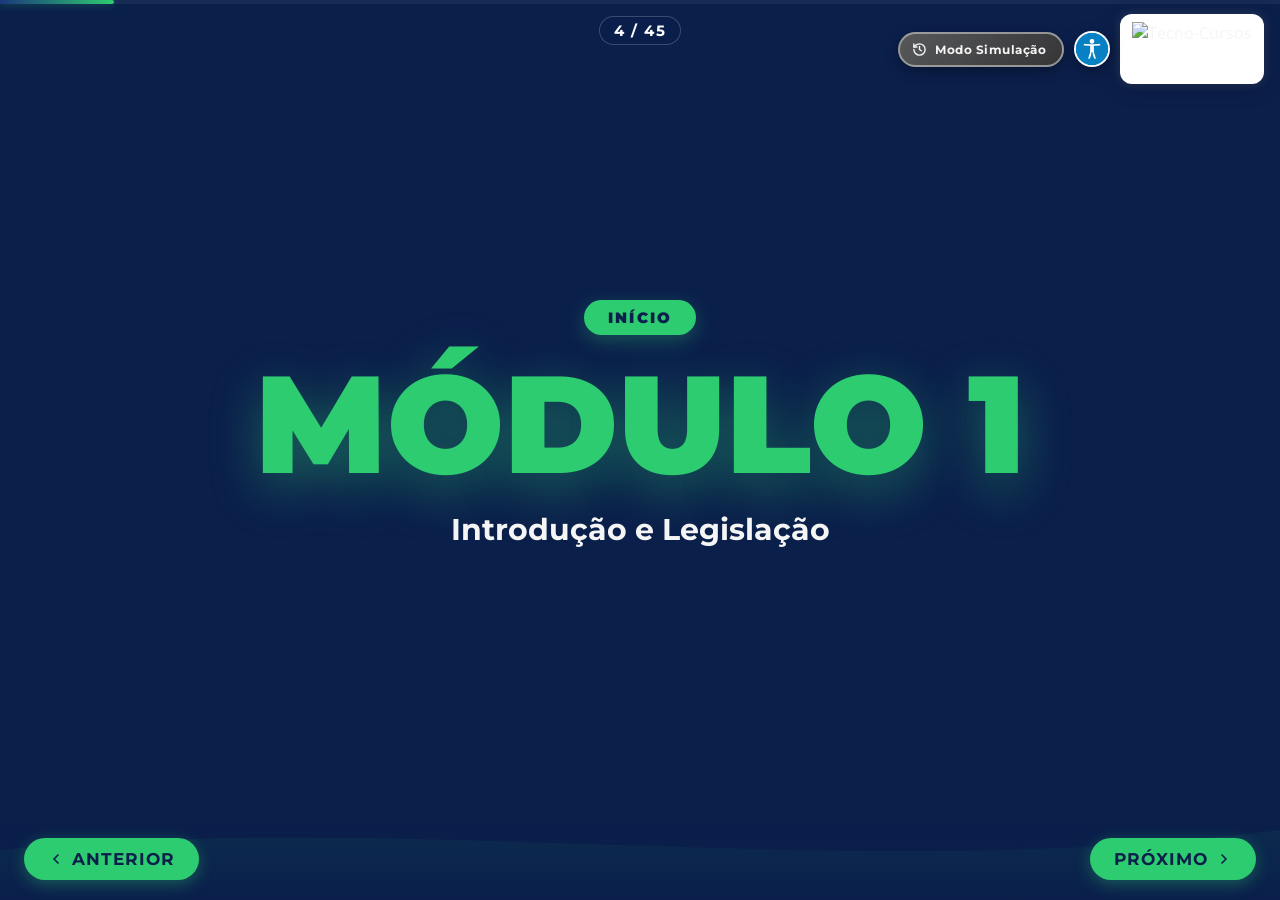
==== NR 11 - PATOLADA - REVISÃO FINAL/NR 11 - PATOLADA - REVISÃO/modulo-1.html @ b44d0c97 "Aprimorar experiência visual e navegação do treinamento. Co-authored-by: Cursor <cursoragent@cursor." ====
﻿<!DOCTYPE html>
<html lang="pt-BR">

<head>
    <meta charset="UTF-8">
    <meta name="referrer" content="no-referrer">
    <meta name="viewport" content="width=device-width, initial-scale=1.0, viewport-fit=cover">
    <meta name="mobile-web-app-capable" content="yes">
    <meta name="apple-mobile-web-app-capable" content="yes">
    <title>Módulo 1 - Introdução e Legislação</title>
    <link
        href="https://fonts.googleapis.com/css2?family=Montserrat:wght@400;600;700;900&family=Open+Sans:wght@400;600&display=swap"
        rel="stylesheet">
    <script src="https://player.vimeo.com/api/player.js"></script>
    <link rel="stylesheet" href="shared.css?v=36">
    <script>
        window.MODULE_NAV = {
            id: "modulo-1",
            prev: "index.html",
            next: "modulo-2.html",
            label: "Módulo 1 - Introdução e Legislação"
        };
    </script>
</head>
<body>

    <button id="btn-demo" onclick="toggleDemoMode()"
        style="position: fixed; top: 30px; right: 210px; left: auto; bottom: auto; z-index: 9999; background: #3d1a00; color: #ffffff; border: 1.5px solid #a0522d; border-radius: 50px; padding: 7px 16px 7px 12px; font-size: 13px; font-weight: 700; cursor: pointer; transition: all 0.3s; font-family: var(--font-p); letter-spacing: 0.2px; display: inline-flex; align-items: center; gap: 7px; white-space: nowrap;"
        onmouseover="if(!window.demoMode){this.style.background='#6a6a6a'; this.style.borderColor='#9a9a9a';}"
        onmouseout="if(!window.demoMode){this.style.background='#5a5a5a'; this.style.borderColor='#888888'; this.style.color='#f0f0f0';}"><svg xmlns="http://www.w3.org/2000/svg" width="15" height="15" viewBox="0 0 24 24" fill="none" stroke="currentColor" stroke-width="2.2" stroke-linecap="round" stroke-linejoin="round" aria-hidden="true"><path d="M3 12a9 9 0 1 0 9-9 9.75 9.75 0 0 0-6.74 2.74L3 8"/><path d="M3 3v5h5"/><path d="M12 7v5l3 2"/></svg>Modo Simulação</button>
    <div id="demo-indicator"
        style="position: fixed; top: 15px; right: 15px; z-index: 9999; background: var(--gold); color: var(--black); padding: 5px 15px; font-size: 12px; font-weight: bold; font-family: var(--font-h); border-radius: 99px; box-shadow: 0 0 15px rgba(241,196,15,0.5); opacity: 0; pointer-events: none; transition: all 0.3s; transform: translateY(-20px);">
        Modo Simulação Ativado</div>

    <div id="app">

        <div id="pbar-wrap">
            <div id="pbar" style="width:2.56%"></div>
        </div>

        <div id="slide-counter"></div>

        <div id="logo">
            <img src="https://i.imgur.com/c1m4CIy.png" alt="Tecno-Cursos"
                onerror="this.onerror=null;this.src='https://imgur.com/c1m4CIy.png'">
        </div>

        <div id="slides">
            <div class="slide active" id="intro-m1">
                <div class="mod-intro">
                    <div class="mod-intro-pill">INÍCIO</div>
                    <div class="mod-intro-num">MÓDULO 1</div>
                    <div class="mod-intro-title">Introdução e Legislação</div>
                </div>
                <div class="wave"><svg viewBox="0 0 1440 100" preserveAspectRatio="none">
                        <path d="M0,50 C480,10 960,85 1440,30 L1440,100 L0,100 Z" fill="rgba(46,204,113,0.07)" />
                    </svg></div>
            </div>

            <div class="slide" id="s3">
                <div class="top-bar">
                    <div class="section-tag"
                        style="background: var(--red); color: var(--black); font-size: 16px; padding: 6px 16px; font-weight: 800; box-shadow: 0 0 12px rgba(46, 204, 113, 0.4);">
                        🎯 Módulo 1</div>
                    <h2 class="slide-title"
                        style="font-size: clamp(28px, 4vw, 42px); letter-spacing: -0.01em; text-shadow: 0 0 15px rgba(46, 204, 113, 0.4);">
                        Objetivos do <span>Treinamento</span></h2>

                </div>
                <div class="content-area">
                    <style>
                        #s3 .m1o-mobile-wrap {
                            display: none;
                        }

                        @media (max-width: 768px) {
                            #s3 .grid-2x2 {
                                display: none !important;
                            }

                            #s3 .m1o-mobile-wrap {
                                display: block;
                                width: 100%;
                                position: relative;
                                z-index: 3;
                            }

                            #s3 .content-area {
                                justify-content: flex-start !important;
                                align-items: center !important;
                                padding-top: 12px !important;
                                padding-bottom: calc(108px + env(safe-area-inset-bottom, 0px)) !important;
                                overflow: hidden !important;
                            }

                            #s3 .m1o-layout {
                                width: 100%;
                                padding: 28px 14px 8px;
                                display: flex;
                                flex-direction: column;
                                align-items: center;
                                gap: 12px;
                            }

                            #s3 .m1o-carousel {
                                width: 100%;
                                display: flex;
                                flex-direction: column;
                                align-items: center;
                                gap: 12px;
                            }

                            #s3 .m1o-card {
                                width: 100%;
                                position: relative;
                                background: linear-gradient(145deg, #0b1120, #060a13);
                                border: 1px solid rgba(46, 204, 113, 0.45);
                                border-radius: 14px;
                                overflow: hidden;
                                box-shadow: 0 20px 55px rgba(46, 204, 113, 0.18), 0 12px 40px rgba(0, 0, 0, 0.55);
                                touch-action: pan-y;
                            }

                            #s3 .m1o-card-accent {
                                height: 4px;
                                background: linear-gradient(90deg, transparent, var(--green) 30%, var(--green-lt) 70%, transparent);
                                opacity: 0.85;
                            }

                            #s3 .m1o-card-inner {
                                padding: 22px 18px 24px;
                                text-align: center;
                            }

                            #s3 .m1o-card-icon {
                                font-size: 44px;
                                line-height: 1;
                                margin-bottom: 14px;
                                filter: drop-shadow(0 0 8px rgba(46, 204, 113, 0.4));
                            }

                            #s3 .m1o-card-title {
                                font-family: var(--font-h);
                                font-size: 18px;
                                font-weight: 800;
                                color: var(--gold);
                                margin-bottom: 10px;
                                text-transform: uppercase;
                                letter-spacing: 1px;
                            }

                            #s3 .m1o-card-divider {
                                width: 48px;
                                height: 2px;
                                margin: 0 auto 12px;
                                border-radius: 2px;
                                background: linear-gradient(90deg, transparent, rgba(46, 204, 113, 0.7), transparent);
                            }

                            #s3 .m1o-card-desc {
                                font-size: 15px;
                                line-height: 1.5;
                                color: rgba(255, 255, 255, 0.78);
                                margin: 0 auto;
                                max-width: 300px;
                            }

                            #s3 .m1o-progress {
                                display: flex;
                                align-items: center;
                                justify-content: center;
                                gap: 8px;
                            }

                            #s3 .m1o-dot {
                                width: 8px;
                                height: 8px;
                                border-radius: 50%;
                                background: rgba(255, 255, 255, 0.2);
                                border: 1px solid rgba(255, 255, 255, 0.15);
                                transition: all 0.3s ease;
                            }

                            #s3 .m1o-dot.is-active {
                                width: 22px;
                                border-radius: 4px;
                                background: rgba(46, 204, 113, 0.7);
                                border-color: rgba(46, 204, 113, 0.9);
                            }

                            #s3 .m1o-dot.is-done {
                                background: rgba(46, 204, 113, 0.35);
                                border-color: rgba(46, 204, 113, 0.5);
                            }

                            #s3 .m1o-carousel-nav {
                                display: flex;
                                align-items: center;
                                justify-content: center;
                                gap: 14px;
                                position: relative;
                                z-index: 20;
                                pointer-events: auto;
                                padding-bottom: 4px;
                            }

                            #s3 .m1o-nav-btn:disabled {
                                opacity: 0.35;
                                cursor: not-allowed;
                                pointer-events: none;
                            }

                            #s3 .m1o-counter {
                                font-family: var(--font-h);
                                font-size: 15px;
                                font-weight: 700;
                                color: #fff;
                                min-width: 40px;
                                text-align: center;
                            }

                            #s3 .wave {
                                z-index: 0;
                                pointer-events: none;
                            }
                        }
                    </style>
                    <style>
                        #s3 .grid-2x2 {
                            width: min(1180px, 100%);
                            max-width: 1180px;
                            margin: 0 auto;
                            gap: 22px;
                        }

                        #s3 .grid-2x2 .icon-card {
                            flex-direction: row;
                            align-items: center;
                            text-align: left;
                            padding: 26px 28px;
                            gap: 20px;
                            min-height: 118px;
                            position: relative;
                            isolation: isolate;
                            background:
                                linear-gradient(180deg, rgba(255, 255, 255, 0.06) 0%, rgba(255, 255, 255, 0) 45%),
                                linear-gradient(145deg, #1c3d78 0%, #14295c 55%, #0e1f47 100%);
                            border: 1px solid rgba(120, 170, 240, 0.28);
                            border-top-color: rgba(150, 195, 255, 0.5);
                            border-radius: 14px;
                            box-shadow:
                                inset 4px 0 0 0 #2ecc71,
                                inset 8px 0 18px -6px rgba(46, 204, 113, 0.55),
                                inset 0 1px 0 rgba(255, 255, 255, 0.18),
                                inset 0 -18px 30px -18px rgba(0, 0, 0, 0.7),
                                0 18px 34px rgba(0, 0, 0, 0.55),
                                0 6px 14px rgba(0, 0, 0, 0.4),
                                0 0 30px rgba(46, 204, 113, 0.18);
                        }

                        #s3 .grid-2x2 .icon-card::before {
                            content: '';
                            position: absolute;
                            inset: -10px -6px;
                            border-radius: 18px;
                            background: radial-gradient(ellipse at 20% 50%,
                                    rgba(46, 204, 113, 0.38) 0%,
                                    rgba(56, 148, 255, 0.18) 42%,
                                    transparent 72%);
                            filter: blur(18px);
                            z-index: -1;
                            pointer-events: none;
                        }

                        #s3 .grid-2x2 .ic-circle {
                            width: 64px;
                            height: 64px;
                            font-size: 34px;
                            background: radial-gradient(circle at 35% 30%, rgba(30, 58, 110, 0.95), rgba(8, 18, 42, 0.98));
                            border: 1.5px solid rgba(77, 163, 255, 0.45);
                            box-shadow: 0 0 16px rgba(46, 204, 113, 0.25);
                        }

                        #s3 .grid-2x2 .ic-text {
                            margin-top: 0;
                        }

                        #s3 .grid-2x2 .ic-text h4 {
                            color: #2ecc71;
                            font-size: 22px;
                            margin-bottom: 6px;
                        }

                        #s3 .grid-2x2 .ic-text p {
                            color: rgba(255, 255, 255, 0.88);
                            font-size: 16px;
                            line-height: 1.45;
                        }
                    </style>
                    <div class="grid-2x2">
                        <div class="icon-card">
                            <div class="ic-circle">🚜</div>
                            <div class="ic-text">
                                <h4>Operação Segura</h4>
                                <p>Utilizar a empilhadeira corretamente e com segurança</p>
                            </div>
                        </div>
                        <div class="icon-card">
                            <div class="ic-circle">🛡️</div>
                            <div class="ic-text">
                                <h4>Prevenção de Riscos</h4>
                                <p>Garantir a segurança e prevenir acidentes no ambiente</p>
                            </div>
                        </div>
                        <div class="icon-card">
                            <div class="ic-circle">📋</div>
                            <div class="ic-text">
                                <h4>Normas e Leis</h4>
                                <p>Cumprir todas as exigências legais da NR-11</p>
                            </div>
                        </div>
                        <div class="icon-card">
                            <div class="ic-circle">👥</div>
                            <div class="ic-text">
                                <h4>Objetivo Central</h4>
                                <p>Preservar a integridade física de todos os colaboradores</p>
                            </div>
                        </div>
                    </div>

                    <div class="m1o-mobile-wrap">
                        <div class="m1o-layout">
                            <div class="m1o-carousel">
                                <div class="m1o-card" id="m1o-card">
                                    <div class="m1o-card-accent" aria-hidden="true"></div>
                                    <div class="m1o-card-inner">
                                        <div class="m1o-card-icon" id="m1o-card-icon">🚜</div>
                                        <h3 class="m1o-card-title" id="m1o-card-title">Operação Segura</h3>
                                        <div class="m1o-card-divider" aria-hidden="true"></div>
                                        <p class="m1o-card-desc" id="m1o-card-desc">Utilizar a empilhadeira
                                            corretamente e com segurança</p>
                                    </div>
                                </div>

                                <div class="m1o-progress" id="m1o-progress" aria-hidden="true">
                                    <span class="m1o-dot is-active"></span>
                                    <span class="m1o-dot"></span>
                                    <span class="m1o-dot"></span>
                                    <span class="m1o-dot"></span>
                                </div>

                                <div class="m1o-carousel-nav">
                                    <button type="button" class="m1o-nav-btn" id="m1o-prev"
                                        aria-label="Objetivo anterior">‹</button>
                                    <span class="m1o-counter" id="m1o-counter">1/4</span>
                                    <button type="button" class="m1o-nav-btn" id="m1o-next"
                                        aria-label="Próximo objetivo">›</button>
                                </div>
                            </div>
                        </div>
                    </div>

                    <span id="m1o-tracker" class="req-item" style="display:none" aria-hidden="true"></span>

                    <script>
                        (function () {
                            const M1O_CARDS = [
                                { icon: '🚜', title: 'Operação Segura', desc: 'Utilizar a empilhadeira corretamente e com segurança' },
                                { icon: '🛡️', title: 'Prevenção de Riscos', desc: 'Garantir a segurança e prevenir acidentes no ambiente' },
                                { icon: '📋', title: 'Normas e Leis', desc: 'Cumprir todas as exigências legais da NR-11' },
                                { icon: '👥', title: 'Objetivo Central', desc: 'Preservar a integridade física de todos os colaboradores' }
                            ];

                            let m1oIdx = 0;
                            const viewed = new Set([0]);

                            const iconEl = document.getElementById('m1o-card-icon');
                            const titleEl = document.getElementById('m1o-card-title');
                            const descEl = document.getElementById('m1o-card-desc');
                            const counterEl = document.getElementById('m1o-counter');
                            const progressEl = document.getElementById('m1o-progress');
                            const cardEl = document.getElementById('m1o-card');
                            const prevBtn = document.getElementById('m1o-prev');
                            const nextBtn = document.getElementById('m1o-next');

                            function m1oMarkTrackerDone() {
                                const tracker = document.getElementById('m1o-tracker');
                                if (!tracker || tracker.classList.contains('req-done')) return;
                                tracker.classList.add('req-done');
                                if (typeof updateNextButton === 'function') updateNextButton();
                            }

                            function markM1oProgress() {
                                if (!window.matchMedia('(max-width: 768px)').matches) return;
                                viewed.add(m1oIdx);
                                if (viewed.size >= M1O_CARDS.length) {
                                    m1oMarkTrackerDone();
                                }
                            }

                            function updateM1oNav() {
                                if (prevBtn) prevBtn.disabled = m1oIdx === 0;
                                if (nextBtn) nextBtn.disabled = m1oIdx >= M1O_CARDS.length - 1;
                            }

                            function renderM1oCard() {
                                const c = M1O_CARDS[m1oIdx];
                                if (iconEl) iconEl.textContent = c.icon;
                                if (titleEl) titleEl.textContent = c.title;
                                if (descEl) descEl.textContent = c.desc;
                                if (counterEl) counterEl.textContent = (m1oIdx + 1) + '/' + M1O_CARDS.length;
                                if (progressEl) {
                                    progressEl.querySelectorAll('.m1o-dot').forEach(function (dot, i) {
                                        dot.classList.toggle('is-active', i === m1oIdx);
                                        dot.classList.toggle('is-done', viewed.has(i) && i !== m1oIdx);
                                    });
                                }
                                updateM1oNav();
                                markM1oProgress();
                            }

                            function m1oGo(dir) {
                                const next = m1oIdx + dir;
                                if (next < 0 || next >= M1O_CARDS.length) return;
                                m1oIdx = next;
                                if (typeof playTechClick === 'function') playTechClick();
                                renderM1oCard();
                            }

                            if (prevBtn) prevBtn.addEventListener('click', function () { m1oGo(-1); });
                            if (nextBtn) nextBtn.addEventListener('click', function () { m1oGo(1); });

                            let touchX = null;
                            if (cardEl) {
                                cardEl.addEventListener('touchstart', function (e) {
                                    touchX = e.touches[0].clientX;
                                }, { passive: true });
                                cardEl.addEventListener('touchend', function (e) {
                                    if (touchX === null) return;
                                    const dx = e.changedTouches[0].clientX - touchX;
                                    touchX = null;
                                    if (Math.abs(dx) < 40) return;
                                    if (dx < 0 && m1oIdx >= M1O_CARDS.length - 1) return;
                                    if (dx > 0 && m1oIdx <= 0) return;
                                    m1oGo(dx < 0 ? 1 : -1);
                                }, { passive: true });
                            }

                            if (!window.matchMedia('(max-width: 768px)').matches) {
                                m1oMarkTrackerDone();
                            }

                            renderM1oCard();
                        })();
                    </script>
                </div>
                <div class="wave"><svg viewBox="0 0 1440 100" preserveAspectRatio="none">
                        <path d="M0,50 C480,10 960,85 1440,30 L1440,100 L0,100 Z" fill="rgba(46,204,113,0.07)" />
                    </svg></div>
            </div>

            <div class="slide" id="s2">
                <div class="top-bar">
                    <div class="section-tag"
                        style="background: var(--red); color: var(--black); font-size: 16px; padding: 6px 16px; font-weight: 800; box-shadow: 0 0 12px rgba(46, 204, 113, 0.4);">
                        🎯 Módulo 1</div>
                    <h2 class="slide-title"
                        style="font-size: clamp(28px, 4vw, 42px); letter-spacing: -0.01em; text-shadow: 0 0 15px rgba(46, 204, 113, 0.4);">
                        O que é a <span>NR-11?</span></h2>

                </div>
                <div class="content-area">
                    <style>
                        #s2 .s2-layout {
                            width: min(1180px, 100%);
                            margin: 0 auto;
                            display: flex;
                            flex-direction: column;
                            gap: 18px;
                        }

                        #s2 .s2-pillars-label {
                            font-family: var(--font-h);
                            font-size: 13px;
                            font-weight: 700;
                            letter-spacing: 0.12em;
                            text-transform: uppercase;
                            color: rgba(46, 204, 113, 0.9);
                            text-align: center;
                            margin: 2px 0 0;
                        }

                        #s2 .def-banner,
                        #s2 .three-col .icon-card {
                            position: relative;
                            isolation: isolate;
                            background:
                                linear-gradient(180deg, rgba(255, 255, 255, 0.06) 0%, rgba(255, 255, 255, 0) 45%),
                                linear-gradient(145deg, #1c3d78 0%, #14295c 55%, #0e1f47 100%);
                            border: 1px solid rgba(120, 170, 240, 0.28);
                            border-top-color: rgba(150, 195, 255, 0.5);
                            border-radius: 14px;
                            box-shadow:
                                inset 4px 0 0 0 #2ecc71,
                                inset 8px 0 18px -6px rgba(46, 204, 113, 0.55),
                                inset 0 1px 0 rgba(255, 255, 255, 0.18),
                                inset 0 -18px 30px -18px rgba(0, 0, 0, 0.7),
                                0 18px 34px rgba(0, 0, 0, 0.55),
                                0 6px 14px rgba(0, 0, 0, 0.4),
                                0 0 30px rgba(46, 204, 113, 0.18);
                        }

                        #s2 .def-banner::before,
                        #s2 .three-col .icon-card::before {
                            content: '';
                            position: absolute;
                            inset: -10px -6px;
                            border-radius: 18px;
                            background: radial-gradient(ellipse at 20% 50%,
                                    rgba(46, 204, 113, 0.38) 0%,
                                    rgba(56, 148, 255, 0.18) 42%,
                                    transparent 72%);
                            filter: blur(18px);
                            z-index: -1;
                            pointer-events: none;
                        }

                        #s2 .def-banner {
                            display: flex;
                            align-items: flex-start;
                            gap: 20px;
                            padding: 26px 28px;
                            margin-bottom: 0;
                        }

                        #s2 .def-banner .ic-circle,
                        #s2 .three-col .ic-circle {
                            width: 64px;
                            height: 64px;
                            font-size: 34px;
                            background: radial-gradient(circle at 35% 30%, rgba(30, 58, 110, 0.95), rgba(8, 18, 42, 0.98));
                            border: 1.5px solid rgba(77, 163, 255, 0.45);
                            box-shadow: 0 0 16px rgba(46, 204, 113, 0.25);
                            color: #fff;
                        }

                        #s2 .def-banner .ic-text h4 {
                            color: #2ecc71;
                            font-size: 24px;
                        }

                        #s2 .def-banner .ic-text p {
                            color: rgba(255, 255, 255, 0.88);
                            font-size: 17px;
                            line-height: 1.55;
                        }

                        #s2 .three-col {
                            gap: 18px;
                            margin-top: 0;
                        }

                        #s2 .three-col .icon-card {
                            flex-direction: column;
                            align-items: flex-start;
                            text-align: left;
                            padding: 22px 22px 20px;
                            gap: 14px;
                            margin-bottom: 0;
                        }

                        #s2 .s2-card-num {
                            position: absolute;
                            top: 14px;
                            right: 16px;
                            font-family: var(--font-h);
                            font-size: 12px;
                            font-weight: 800;
                            letter-spacing: 0.08em;
                            color: rgba(46, 204, 113, 0.75);
                        }

                        #s2 .three-col .ic-text h4 {
                            color: #2ecc71;
                            font-size: 18px;
                            margin-bottom: 6px;
                        }

                        #s2 .three-col .ic-text p {
                            color: rgba(255, 255, 255, 0.88);
                            font-size: 15px;
                            line-height: 1.45;
                        }

                        #s2 .s2-mobile-wrap {
                            display: none;
                        }

                        @media (max-width: 768px) {
                            #s2 .s2-layout {
                                gap: 14px;
                            }

                            /* Esconde desktop: definição, pilares label, grid e dica */
                            #s2 .def-banner,
                            #s2 .s2-pillars-label,
                            #s2 .three-col,
                            #s2 .s2-acc-hint {
                                display: none !important;
                            }

                            #s2 .s2-mobile-wrap {
                                display: block;
                                width: 100%;
                            }

                            #s2 .s2-carousel {
                                width: 100%;
                                display: flex;
                                flex-direction: column;
                                align-items: center;
                                gap: 12px;
                            }

                            #s2 .s2-card {
                                width: 100%;
                                position: relative;
                                isolation: isolate;
                                background:
                                    linear-gradient(180deg, rgba(255, 255, 255, 0.06) 0%, rgba(255, 255, 255, 0) 45%),
                                    linear-gradient(145deg, #1c3d78 0%, #14295c 55%, #0e1f47 100%);
                                border: 1px solid rgba(120, 170, 240, 0.28);
                                border-top-color: rgba(150, 195, 255, 0.5);
                                border-radius: 14px;
                                box-shadow:
                                    inset 4px 0 0 0 #2ecc71,
                                    inset 8px 0 18px -6px rgba(46, 204, 113, 0.55),
                                    inset 0 1px 0 rgba(255, 255, 255, 0.18),
                                    inset 0 -18px 30px -18px rgba(0, 0, 0, 0.7),
                                    0 18px 34px rgba(0, 0, 0, 0.55),
                                    0 0 30px rgba(46, 204, 113, 0.18);
                                touch-action: pan-y;
                            }

                            #s2 .s2-card-num {
                                position: absolute;
                                top: 14px;
                                right: 16px;
                                font-family: var(--font-h);
                                font-size: 12px;
                                font-weight: 800;
                                letter-spacing: 0.08em;
                                color: rgba(46, 204, 113, 0.75);
                                z-index: 1;
                            }

                            #s2 .s2-card-inner {
                                padding: 24px 18px 26px;
                                text-align: center;
                            }

                            #s2 .s2-card-icon {
                                font-size: 46px;
                                line-height: 1;
                                margin-bottom: 14px;
                                filter: drop-shadow(0 0 8px rgba(46, 204, 113, 0.4));
                            }

                            #s2 .s2-card-title {
                                font-family: var(--font-h);
                                font-size: 18px;
                                font-weight: 800;
                                color: #2ecc71;
                                margin-bottom: 10px;
                                text-transform: uppercase;
                                letter-spacing: 0.5px;
                            }

                            #s2 .s2-card-divider {
                                width: 48px;
                                height: 2px;
                                margin: 0 auto 12px;
                                border-radius: 2px;
                                background: linear-gradient(90deg, transparent, rgba(46, 204, 113, 0.7), transparent);
                            }

                            #s2 .s2-card-desc {
                                font-size: 15px;
                                line-height: 1.5;
                                color: rgba(255, 255, 255, 0.85);
                                margin: 0 auto;
                                max-width: 300px;
                            }

                            #s2 .s2-progress {
                                display: flex;
                                align-items: center;
                                justify-content: center;
                                gap: 8px;
                            }

                            #s2 .s2-dot {
                                width: 8px;
                                height: 8px;
                                border-radius: 50%;
                                background: rgba(255, 255, 255, 0.2);
                                border: 1px solid rgba(255, 255, 255, 0.15);
                                transition: all 0.3s ease;
                            }

                            #s2 .s2-dot.is-active {
                                width: 22px;
                                border-radius: 4px;
                                background: rgba(46, 204, 113, 0.7);
                                border-color: rgba(46, 204, 113, 0.9);
                            }

                            #s2 .s2-dot.is-done {
                                background: rgba(46, 204, 113, 0.35);
                                border-color: rgba(46, 204, 113, 0.5);
                            }

                            #s2 .s2-carousel-nav {
                                display: flex;
                                align-items: center;
                                justify-content: center;
                                gap: 14px;
                                position: relative;
                                z-index: 20;
                                pointer-events: auto;
                            }

                            #s2 .s2-nav-btn:disabled {
                                opacity: 0.35;
                                cursor: not-allowed;
                                pointer-events: none;
                            }

                            #s2 .s2-counter {
                                font-family: var(--font-h);
                                font-size: 15px;
                                font-weight: 700;
                                color: #fff;
                                min-width: 40px;
                                text-align: center;
                            }
                        }
                    </style>

                    <div class="s2-layout">
                        <p class="s2-acc-hint">👆 Toque em cada item para ver mais</p>

                        <div class="def-banner s2-acc-item">
                            <div class="ic-circle">📖</div>
                            <div class="ic-text">
                                <button type="button" class="s2-acc-trigger" aria-expanded="false">
                                    <h4>Definição</h4>
                                    <span class="s2-acc-chevron" aria-hidden="true">
                                        <svg viewBox="0 0 24 24" fill="none" stroke="currentColor" stroke-width="2.8"
                                            stroke-linecap="round" stroke-linejoin="round">
                                            <polyline points="6 9 12 15 18 9" />
                                        </svg>
                                    </span>
                                </button>
                                <div class="s2-acc-body">
                                    <p>A NR-11 estabelece requisitos de <strong style="color:var(--gold-lt)">segurança</strong>
                                        para as operações de transporte, movimentação, armazenagem e manuseio de materiais,
                                        com ênfase na operação de equipamentos como a empilhadeira patolada.</p>
                                </div>
                            </div>
                        </div>

                        <p class="s2-pillars-label">A NR-11 se apoia em 3 pilares</p>

                        <div class="three-col">
                            <div class="icon-card s2-acc-item">
                                <span class="s2-card-num">01</span>
                                <div class="ic-circle">🚚</div>
                                <div class="ic-text">
                                    <button type="button" class="s2-acc-trigger" aria-expanded="false">
                                        <h4>Transporte de Materiais</h4>
                                        <span class="s2-acc-chevron" aria-hidden="true">
                                            <svg viewBox="0 0 24 24" fill="none" stroke="currentColor" stroke-width="2.8"
                                                stroke-linecap="round" stroke-linejoin="round">
                                                <polyline points="6 9 12 15 18 9" />
                                            </svg>
                                        </span>
                                    </button>
                                    <div class="s2-acc-body">
                                        <p>Regras para movimentação segura de cargas no ambiente de trabalho</p>
                                    </div>
                                </div>
                            </div>

                            <div class="icon-card s2-acc-item">
                                <span class="s2-card-num">02</span>
                                <div class="ic-circle">📦</div>
                                <div class="ic-text">
                                    <button type="button" class="s2-acc-trigger" aria-expanded="false">
                                        <h4>Armazenagem Segura</h4>
                                        <span class="s2-acc-chevron" aria-hidden="true">
                                            <svg viewBox="0 0 24 24" fill="none" stroke="currentColor" stroke-width="2.8"
                                                stroke-linecap="round" stroke-linejoin="round">
                                                <polyline points="6 9 12 15 18 9" />
                                            </svg>
                                        </span>
                                    </button>
                                    <div class="s2-acc-body">
                                        <p>Normas para estocagem, organização e estabilidade de cargas</p>
                                    </div>
                                </div>
                            </div>

                            <div class="icon-card s2-acc-item">
                                <span class="s2-card-num">03</span>
                                <div class="ic-circle">🦺</div>
                                <div class="ic-text">
                                    <button type="button" class="s2-acc-trigger" aria-expanded="false">
                                        <h4>Segurança Operacional</h4>
                                        <span class="s2-acc-chevron" aria-hidden="true">
                                            <svg viewBox="0 0 24 24" fill="none" stroke="currentColor" stroke-width="2.8"
                                                stroke-linecap="round" stroke-linejoin="round">
                                                <polyline points="6 9 12 15 18 9" />
                                            </svg>
                                        </span>
                                    </button>
                                    <div class="s2-acc-body">
                                        <p>Proteger o trabalhador durante todas as fases da operação logística</p>
                                    </div>
                                </div>
                            </div>
                        </div>

                        <div class="s2-mobile-wrap">
                            <div class="s2-carousel">
                                <div class="s2-card" id="s2-card">
                                    <span class="s2-card-num" id="s2-card-num"></span>
                                    <div class="s2-card-inner">
                                        <div class="s2-card-icon" id="s2-card-icon">📖</div>
                                        <h3 class="s2-card-title" id="s2-card-title">Definição</h3>
                                        <div class="s2-card-divider" aria-hidden="true"></div>
                                        <p class="s2-card-desc" id="s2-card-desc">A NR-11 estabelece requisitos de
                                            segurança para as operações de transporte, movimentação, armazenagem e
                                            manuseio de materiais, com ênfase na operação de equipamentos como a
                                            empilhadeira patolada.</p>
                                    </div>
                                </div>

                                <div class="s2-progress" id="s2-progress" aria-hidden="true">
                                    <span class="s2-dot is-active"></span>
                                    <span class="s2-dot"></span>
                                    <span class="s2-dot"></span>
                                    <span class="s2-dot"></span>
                                </div>

                                <div class="s2-carousel-nav">
                                    <button type="button" class="s2-nav-btn" id="s2-prev"
                                        aria-label="Card anterior">‹</button>
                                    <span class="s2-counter" id="s2-counter">1/4</span>
                                    <button type="button" class="s2-nav-btn" id="s2-next"
                                        aria-label="Próximo card">›</button>
                                </div>
                            </div>
                        </div>
                    </div>

                    <script>
                        (function () {
                            const S2_CARDS = [
                                {
                                    num: '',
                                    icon: '📖',
                                    title: 'Definição',
                                    desc: 'A NR-11 estabelece requisitos de segurança para as operações de transporte, movimentação, armazenagem e manuseio de materiais, com ênfase na operação de equipamentos como a empilhadeira patolada.'
                                },
                                { num: '01', icon: '🚚', title: 'Transporte de Materiais', desc: 'Regras para movimentação segura de cargas no ambiente de trabalho' },
                                { num: '02', icon: '📦', title: 'Armazenagem Segura', desc: 'Normas para estocagem, organização e estabilidade de cargas' },
                                { num: '03', icon: '🦺', title: 'Segurança Operacional', desc: 'Proteger o trabalhador durante todas as fases da operação logística' }
                            ];

                            let s2Idx = 0;
                            const viewed = new Set([0]);

                            const numEl = document.getElementById('s2-card-num');
                            const iconEl = document.getElementById('s2-card-icon');
                            const titleEl = document.getElementById('s2-card-title');
                            const descEl = document.getElementById('s2-card-desc');
                            const counterEl = document.getElementById('s2-counter');
                            const progressEl = document.getElementById('s2-progress');
                            const cardEl = document.getElementById('s2-card');
                            const prevBtn = document.getElementById('s2-prev');
                            const nextBtn = document.getElementById('s2-next');

                            function updateS2Nav() {
                                if (prevBtn) prevBtn.disabled = s2Idx === 0;
                                if (nextBtn) nextBtn.disabled = s2Idx >= S2_CARDS.length - 1;
                            }

                            function renderS2Card() {
                                const c = S2_CARDS[s2Idx];
                                if (numEl) {
                                    numEl.textContent = c.num;
                                    numEl.style.display = c.num ? '' : 'none';
                                }
                                if (iconEl) iconEl.textContent = c.icon;
                                if (titleEl) titleEl.textContent = c.title;
                                if (descEl) descEl.textContent = c.desc;
                                if (counterEl) counterEl.textContent = (s2Idx + 1) + '/' + S2_CARDS.length;
                                if (progressEl) {
                                    progressEl.querySelectorAll('.s2-dot').forEach(function (dot, i) {
                                        dot.classList.toggle('is-active', i === s2Idx);
                                        dot.classList.toggle('is-done', viewed.has(i) && i !== s2Idx);
                                    });
                                }
                                updateS2Nav();
                            }

                            function s2Go(dir) {
                                const next = s2Idx + dir;
                                if (next < 0 || next >= S2_CARDS.length) return;
                                s2Idx = next;
                                viewed.add(s2Idx);
                                if (typeof playTechClick === 'function') playTechClick();
                                renderS2Card();
                            }

                            if (prevBtn) prevBtn.addEventListener('click', function () { s2Go(-1); });
                            if (nextBtn) nextBtn.addEventListener('click', function () { s2Go(1); });

                            let touchX = null;
                            if (cardEl) {
                                cardEl.addEventListener('touchstart', function (e) {
                                    touchX = e.touches[0].clientX;
                                }, { passive: true });
                                cardEl.addEventListener('touchend', function (e) {
                                    if (touchX === null) return;
                                    const dx = e.changedTouches[0].clientX - touchX;
                                    touchX = null;
                                    if (Math.abs(dx) < 40) return;
                                    if (dx < 0 && s2Idx >= S2_CARDS.length - 1) return;
                                    if (dx > 0 && s2Idx <= 0) return;
                                    s2Go(dx < 0 ? 1 : -1);
                                }, { passive: true });
                            }

                            renderS2Card();
                        })();
                    </script>
                </div>
                <button type="button" id="s2-scroll-down" class="slide-scroll-btn"
                    onclick="scrollSlideDown('s2')" aria-label="Rolar para baixo">
                    <svg viewBox="0 0 24 24" fill="none" stroke="currentColor" stroke-width="2.8" stroke-linecap="round"
                        stroke-linejoin="round" aria-hidden="true">
                        <polyline points="6 9 12 15 18 9" />
                    </svg>
                </button>
                <div class="wave"><svg viewBox="0 0 1440 100" preserveAspectRatio="none">
                        <path d="M0,60 C360,20 720,90 1080,35 C1260,10 1380,70 1440,55 L1440,100 L0,100 Z"
                            fill="rgba(46,204,113,0.07)" />
                    </svg></div>
            </div>

            <div class="slide" id="s4"
                style="background: radial-gradient(circle at center, rgba(11, 31, 75, 1) 0%, rgba(5, 10, 20, 1) 100%); overflow: hidden;">
                <!-- Fundo HUD Cinematográfico -->
                <div
                    style="position: absolute; inset: 0; pointer-events: none; z-index: 0; background: radial-gradient(ellipse at 50% 50%, rgba(46, 204, 113, 0.12) 0%, transparent 65%);">
                </div>
                <div
                    style="position: absolute; inset: 0; pointer-events: none; z-index: 0; background-image: repeating-linear-gradient(0deg, transparent, transparent 2px, rgba(46, 204, 113, 0.03) 3px, rgba(46, 204, 113, 0.03) 4px);">
                </div>
                <div
                    style="position: absolute; inset: 0; pointer-events: none; z-index: 0; opacity: 0.4; background-image: radial-gradient(rgba(255,255,255,0.15) 1px, transparent 1px); background-size: 60px 60px;">
                </div>
                <div class="top-bar" style="position: relative; z-index: 2;">
                    <div class="section-tag"
                        style="background: var(--red); color: var(--black); font-size: 16px; padding: 6px 16px; font-weight: 800; box-shadow: 0 0 12px rgba(46, 204, 113, 0.4);">
                        🎯 Módulo 1</div>
                    <h2 class="slide-title"
                        style="font-size: clamp(28px, 4vw, 42px); letter-spacing: -0.01em; text-shadow: 0 0 15px rgba(46, 204, 113, 0.4);">
                        Requisitos Obrigatórios — <span>NR-11</span></h2>

                </div>
                <div class="content-area"
                    style="align-items: center; text-align: center; justify-content: flex-start; position: relative; z-index: 2;">
                    <div class="video-wrap video-wrap--std"
                        style="max-width: 1240px; box-shadow: 0 40px 80px rgba(0,0,0,0.9), 0 0 60px rgba(46,204,113,0.3); border: 1px solid rgba(46,204,113,0.4); border-radius: 12px; transform: translateZ(0);">
                        <iframe
                            src="https://player.vimeo.com/video/1193373591?h=0&controls=1&title=0&byline=0&portrait=0&badge=0&autopause=0&transparent=0&dnt=1"
                            frameborder="0" allow="autoplay; fullscreen; picture-in-picture" allowfullscreen></iframe>
                    </div>
                </div>
                <div class="wave" style="position: absolute; bottom: 0; left: 0; right: 0; z-index: 1;"><svg
                        viewBox="0 0 1440 100" preserveAspectRatio="none">
                        <path d="M0,65 C360,20 720,90 1080,40 C1260,15 1390,70 1440,60 L1440,100 L0,100 Z"
                            fill="rgba(46,204,113,0.07)" />
                    </svg></div>
            </div>

            <div class="slide" id="s6">
                <div class="top-bar">
                    <div class="section-tag"
                        style="background: var(--red); color: var(--black); font-size: 16px; padding: 6px 16px; font-weight: 800; box-shadow: 0 0 12px rgba(46, 204, 113, 0.4);">
                        🎯 Módulo 1</div>
                    <h2 class="slide-title"
                        style="font-size: clamp(28px, 4vw, 42px); letter-spacing: -0.01em; text-shadow: 0 0 15px rgba(46, 204, 113, 0.4);">
                        Cartão de <span>Identificação</span></h2>

                </div>
                <div class="content-area" style="align-items: center; text-align: center; justify-content: center;">
                    <div class="badge-scene">
                        <div class="badge-lanyard" style="top: -40px; height: 60px;"></div>
                        <div class="badge-img-wrapper">
                            <img src="https://imgur.com/B83Zchf.png" alt="Cartão de Identificação" />
                            <button type="button" class="badge-img-expand"
                                aria-label="Ampliar imagem" title="Ampliar imagem"
                                onclick="event.stopPropagation(); openImageModal('https://imgur.com/B83Zchf.png')">🔍</button>
                        </div>
                    </div>
                    <p style="font-size: 16px; color: rgba(255,255,255,0.6); max-width: 400px; margin: 30px auto 0;">A
                        carteirinha
                        <strong>pessoal, intransferível</strong> e deve permanecer visível em seu uniforme durante todo
                        o
                        expediente.
                    </p>
                </div>
                <div class="wave"><svg viewBox="0 0 1440 100" preserveAspectRatio="none">
                        <path d="M0,55 C480,10 960,90 1440,40 L1440,100 L0,100 Z" fill="rgba(46,204,113,0.07)" />
                    </svg></div>
            </div>

            <div class="slide" id="s7">
                <div class="top-bar">
                    <div class="section-tag"
                        style="background: var(--red); color: var(--black); font-size: 16px; padding: 6px 16px; font-weight: 800; box-shadow: 0 0 12px rgba(46, 204, 113, 0.4);">
                        🎯 Módulo 1</div>
                    <h2 class="slide-title"
                        style="font-size: clamp(28px, 4vw, 42px); letter-spacing: -0.01em; text-shadow: 0 0 15px rgba(46, 204, 113, 0.4);">
                        Validade da <span>Autorização</span></h2>

                </div>
                <div class="content-area" style="justify-content:center;align-items:center;">
                    <div
                        style="width: 100%; text-align: center; margin-bottom: 24px; font-size: 18px; color: var(--green-lt); font-weight: 700; letter-spacing: 0.5px; text-shadow: 0 0 12px rgba(46, 204, 113, 0.5); animation: pulse 2s infinite;">
                        👆 Toque nos cards para avançar</div>
                    <div
                        style="display:flex;gap:18px;flex-wrap:wrap;justify-content:center;width:100%;max-width:780px;">

                        <!-- Card 1 -->
                        <div class="flip-card req-item"
                            onclick="this.classList.toggle('flipped');this.classList.add('req-done');updateNextButton();">
                            <div class="flip-inner">
                                <div class="flip-front">
                                    <div style="font-size:46px;margin-bottom:12px;">🔄</div>
                                    <div
                                        style="font-family:var(--font-h);font-size:17px;font-weight:700;color:var(--white);">
                                        Renovação
                                        Anual</div>
                                    <div style="font-size:12px;color:rgba(255,255,255,0.5);margin-top:8px;">Toque para
                                        ver</div>
                                </div>
                                <div class="flip-back">
                                    <div style="font-size:28px;margin-bottom:10px;">🔄</div>
                                    <h4
                                        style="font-family:var(--font-h);font-size:16px;font-weight:700;color:var(--gold-lt);margin-bottom:8px;">
                                        Renovação Anual</h4>
                                    <p style="font-size:14px;line-height:1.5;color:var(--cream);">A autorização deve ser
                                        renovada a cada
                                        <strong>12 meses</strong> com reciclagem teórica, prática e exame médico
                                        atualizado.
                                    </p>
                                </div>
                            </div>
                        </div>

                        <!-- Card 2 -->
                        <div class="flip-card req-item"
                            onclick="this.classList.toggle('flipped');this.classList.add('req-done');updateNextButton();">
                            <div class="flip-inner">
                                <div class="flip-front">
                                    <div style="font-size:46px;margin-bottom:12px;">🔄</div>
                                    <div
                                        style="font-family:var(--font-h);font-size:17px;font-weight:700;color:var(--white);">
                                        Exame Médico
                                        Periódico</div>
                                    <div style="font-size:12px;color:rgba(255,255,255,0.5);margin-top:8px;">Toque para
                                        ver</div>
                                </div>
                                <div class="flip-back">
                                    <div style="font-size:28px;margin-bottom:10px;">🔄</div>
                                    <h4
                                        style="font-family:var(--font-h);font-size:16px;font-weight:700;color:var(--gold-lt);margin-bottom:8px;">
                                        Exame Médico Periódico</h4>
                                    <p style="font-size:14px;line-height:1.5;color:var(--cream);">Avaliação de saúde
                                        obrigatória para
                                        confirmar <strong>aptidão física e mental</strong> do operador para continuar na
                                        função.</p>
                                </div>
                            </div>
                        </div>

                        <!-- Card 3 -->
                        <div class="flip-card req-item"
                            onclick="this.classList.toggle('flipped');this.classList.add('req-done');updateNextButton();">
                            <div class="flip-inner">
                                <div class="flip-front">
                                    <div style="font-size:46px;margin-bottom:12px;">🔄</div>
                                    <div
                                        style="font-family:var(--font-h);font-size:17px;font-weight:700;color:var(--white);">
                                        Controle de
                                        Validade</div>
                                    <div style="font-size:12px;color:rgba(255,255,255,0.5);margin-top:8px;">Toque para
                                        ver</div>
                                </div>
                                <div class="flip-back">
                                    <div style="font-size:28px;margin-bottom:10px;">🔄</div>
                                    <h4
                                        style="font-family:var(--font-h);font-size:16px;font-weight:700;color:var(--gold-lt);margin-bottom:8px;">
                                        Controle de Validade</h4>
                                    <p style="font-size:14px;line-height:1.5;color:var(--cream);">A empresa é
                                        responsável por monitorar os
                                        vencimentos e notificar os operadores com <strong>antecedência mínima de 30
                                            dias</strong>.</p>
                                </div>
                            </div>
                        </div>

                    </div>
                </div>
                <button type="button" id="s7-scroll-down" class="slide-scroll-btn"
                    onclick="scrollSlideDown('s7')" aria-label="Rolar para baixo">
                    <svg viewBox="0 0 24 24" fill="none" stroke="currentColor" stroke-width="2.8" stroke-linecap="round"
                        stroke-linejoin="round" aria-hidden="true">
                        <polyline points="6 9 12 15 18 9" />
                    </svg>
                </button>
                <div class="wave"><svg viewBox="0 0 1440 100" preserveAspectRatio="none">
                        <path d="M0,60 C360,20 720,90 1080,35 L1440,55 L1440,100 L0,100 Z"
                            fill="rgba(46,204,113,0.07)" />
                    </svg></div>
            </div>

            <div class="slide" id="sq1">
                <div class="top-bar">
                    <div class="section-tag"
                        style="background: var(--red); color: var(--black); font-size: 16px; padding: 6px 16px; font-weight: 800; box-shadow: 0 0 12px rgba(46, 204, 113, 0.4);">
                        🎯 Quiz · Módulo 1</div>
                    <h2 class="slide-title"
                        style="font-size: clamp(32px, 5vw, 48px); letter-spacing: 0.02em; text-shadow: 0 0 20px rgba(46, 204, 113, 0.6); position: relative; display: inline-block;">
                        <div
                            style="position: absolute; inset: -20px; background: radial-gradient(circle, rgba(46,204,113,0.15) 0%, transparent 70%); z-index: -1; filter: blur(10px);">
                        </div>
                        Hora do <span>Desafio</span>
                    </h2>

                </div>
                <div class="content-area">
                    <div class="quiz-wrap">
                                                <div id="q1-intro-panel" class="quiz-intro-panel">
                            <div class="quiz-intro-card">
                                <div class="quiz-intro-icon" aria-hidden="true">📋</div>
                                <h3 class="quiz-intro-title">Desafio NR-11 — Módulo 1</h3>
                                <p class="quiz-intro-desc">Responda <strong>3</strong> perguntas. Você precisa acertar no mínimo <strong>2</strong> para avançar.</p>
                                <button type="button" class="quiz-intro-btn" onclick="startQuiz1Intro()">INICIAR DESAFIO</button>
                            </div>
                        </div>
                        <div id="q1-question-panel" style="display:none; transition: opacity 0.5s ease;">
                            <div class="q-meta">
                                <div class="q-dots">
                                    <div class="qdot2 cur" id="q1dot0"></div>
                                    <div class="qdot2" id="q1dot1"></div>
                                    <div class="qdot2" id="q1dot2"></div>
                                </div>
                                <div class="q-lbl" id="q1-counter">Pergunta 1 de 3</div>
                            </div>
                            <div class="q-text" id="q1-text"></div>
                            <div class="q-options" id="q1-options"></div>
                            <div id="q1-verify-container"
                                style="text-align: center; margin-top: 15px; opacity: 0; visibility: hidden; transition: all 0.3s ease; display: none;">
                                <button class="btn-tf-verify" id="btn-tf-verify-q1" onclick="verifyAnswer1()">✔
                                    Verificar
                                    Resposta</button>
                            </div>
                            <div class="q-feedback" id="q1-feedback"></div>
                            <button class="btn-next-q" id="btn-next-q1" onclick="nextQuestion1()">Continuar →</button>
                        </div>
                        <div id="q1-result-panel" class="quiz-result-panel" style="display:none;">
                            <div class="quiz-result-card">
                                <div class="quiz-result-icon" id="q1-result-icon" aria-hidden="true">🏅</div>
                                <h3 class="quiz-result-title" id="q1-status">Desafio Concluído!</h3>
                                <p class="quiz-result-desc" id="q1-sub"></p>
                                <div class="quiz-result-review" id="q1-review" hidden></div>
                                <button type="button" class="quiz-result-btn" id="q1-retry-btn"
                                    onclick="resetQuiz1()">JOGAR NOVAMENTE</button>
                            </div>
                            <div id="q1-pct" class="result-pct" style="display:none" aria-hidden="true"></div>
                            <div id="q1-stars" class="r-stars" style="display:none" aria-hidden="true"></div>
                        </div>
                    </div>
                </div>
                <div class="wave"><svg viewBox="0 0 1440 100" preserveAspectRatio="none">
                        <path d="M0,55 C480,15 960,85 1440,35 L1440,100 L0,100 Z" fill="rgba(46,204,113,0.07)" />
                    </svg></div>
            </div>

        </div>

        <div id="nav">
            <button class="nav-btn" id="btn-back" onclick="modulePrev()" disabled>
                <svg viewBox="0 0 24 24" fill="none" stroke="currentColor" stroke-width="2.5" stroke-linecap="round"
                    stroke-linejoin="round">
                    <polyline points="15 18 9 12 15 6" />
                </svg>
                ANTERIOR
            </button>
            <button class="nav-btn" id="btn-fwd" onclick="moduleNext()">
                PRÓXIMO
                <svg viewBox="0 0 24 24" fill="none" stroke="currentColor" stroke-width="2.5" stroke-linecap="round"
                    stroke-linejoin="round">
                    <polyline points="9 18 15 12 9 6" />
                </svg>
            </button>
        </div>

        <div class="img-modal-overlay" id="imgModal" onclick="closeImageModal(event)">
            <div class="img-modal-content" onclick="event.stopPropagation()">
                <button class="img-modal-close" onclick="closeImageModal()">×</button>
                <img id="modalImg" alt="Imagem Ampliada">
            </div>
        </div>

    </div>

    <script src="audio-data.js"></script>
    <script src="shared.js?v=18"></script>
</body>

</html>
---- NR 11 - PATOLADA - REVISÃO FINAL/NR 11 - PATOLADA - REVISÃO/shared.css ----
﻿:root {
    --gold: #FFFFFF;
    --gold-lt: #2ECC71;
    --gold-dk: #555555;
    --black: #0B1F4B;
    --black-s: #122B63;
    --black-xs: #1A387A;
    --red: #2ECC71;
    --red-dk: #229954;
    --red-lt: #58D68D;
    --cream: #F5F5F5;
    --cream-dk: #A0A0A0;
    --white: #FFFFFF;

    --font-h: 'Montserrat', sans-serif;
    --font-b: 'Open Sans', sans-serif;
    --transition: 0.4s cubic-bezier(0.4, 0, 0.2, 1);
}

*,
*::before,
*::after {
    margin: 0;
    padding: 0;
    box-sizing: border-box;
}

html,
body {
    width: 100%;
    height: 100%;
    overflow: hidden;
    background: var(--black);
    font-family: var(--font-b);
    color: var(--cream);
    -webkit-font-smoothing: antialiased;
}

img {
    content-visibility: auto;
}

/* â”€â”€ PORTRAIT MOBILE: Full responsive layout â”€â”€ */
@media screen and (max-width: 768px) and (orientation: portrait) {
    #rotate-msg {
        display: none;
    }

    #app {
        display: flex;
    }

    html,
    body {
        overflow: hidden;
    }

    .top-bar {
        padding: 12px 10px 0 14px;
    }

    .section-tag {
        font-size: 15px;
        padding: 4px 10px;
    }

    .slide-title {
        font-size: 24px;
        margin-top: 6px;
        line-height: 1.15;
        display: flex;
        flex-direction: column;
        align-items: flex-start;
    }

    .slide-subtitle {
        font-size: 16px;
        margin-top: 4px;
    }

    #logo {
        top: 6px;
        right: 8px;
        padding: 4px 8px;
    }

    #logo img {
        height: 37px;
    }

    #logo .logo-name {
        font-size: 17px;
    }

    #logo .logo-tag {
        font-size: 9px;
    }

    #nav {
        padding: 12px 14px 18px;
        background: linear-gradient(to top, var(--black) 60%, transparent);
    }

    .nav-btn {
        padding: 8px 16px;
        font-size: 15px;
        gap: 5px;
        min-width: 90px;
    }

    .nav-btn svg {
        width: 12px;
        height: 12px;
    }

    #nav-dots {
        max-width: 50%;
        justify-content: center;
    }

    .ndot {
        width: 6px;
        height: 6px;
        flex-shrink: 0;
    }

    .ndot.cur {
        width: 15px;
        border-radius: 4px;
    }

    .content-area {
        padding: 14px 14px 70px;
        overflow-y: auto;
        overflow-x: hidden;
        -webkit-overflow-scrolling: touch;
        justify-content: flex-start !important;
    }

    /* video-wrap mobile reset removido */

    p,
    li,
    .sum-text,
    .check-item span {
        font-size: 17px !important;
        line-height: 1.5 !important;
    }

    h1,
    h2,
    h3 {
        font-size: 24px !important;
    }

    h4 {
        font-size: 16px !important;
    }

    .card {
        padding: 10px 12px;
        margin-bottom: 8px;
        border-radius: 10px;
    }

    .icon-card {
        padding: 14px 16px !important;
        margin-bottom: 12px !important;
        gap: 14px !important;
        width: 100% !important;
        box-sizing: border-box;
    }

    .ic-circle {
        width: 40px !important;
        height: 40px !important;
        font-size: 24px !important;
    }

    .ic-text h4 {
        font-size: 21px !important;
        margin-bottom: 4px !important;
    }

    .ic-text p {
        font-size: 18px !important;
        line-height: 1.35 !important;
    }

    .check-item {
        padding: 8px 10px;
    }

    .check-dot {
        width: 20px;
        height: 20px;
        font-size: 14px;
    }

    .stat-pill {
        padding: 10px 12px;
    }

    .stat-pill .stat-num {
        font-size: 24px !important;
    }

    .risk-card {
        padding: 10px;
    }

    .risk-icon {
        font-size: 24px;
    }

    .risk-card h4 {
        font-size: 16px !important;
    }

    .risk-card p {
        font-size: 15px !important;
    }

    .num-list li {
        padding: 10px 0 !important;
        gap: 12px !important;
    }

    .num-circle {
        width: 34px !important;
        height: 34px !important;
        font-size: 18px !important;
    }

    .num-text h4 {
        font-size: 21px !important;
        margin-bottom: 2px !important;
    }

    .num-text p {
        font-size: 18px !important;
        line-height: 1.3 !important;
    }

    .atencao {
        padding: 10px 12px !important;
        font-size: 20px !important;
        margin-top: 0 !important;
        margin-bottom: 12px !important;
        line-height: 1.4 !important;
    }

    #s1 {
        background-image:
            radial-gradient(ellipse at 30% 60%, rgba(46, 204, 113, 0.2), transparent 60%),
            url('https://images.unsplash.com/photo-1553413077-190dd305871c?w=900&q=80');
        background-position: center, center bottom;
        background-size: 100% 100%, 90%;
        background-repeat: no-repeat, no-repeat;
    }

    .s1-inner {
        padding: 45px 20px 80px;
        justify-content: flex-start;
        background: linear-gradient(to bottom, rgba(11, 31, 75, 0.97) 0%, rgba(11, 31, 75, 0.85) 40%, rgba(11, 31, 75, 0.4) 70%, transparent 100%);
    }

    .s1-tag {
        font-size: 14px;
        margin-bottom: 8px;
    }

    .s1-inner h1 {
        font-size: 45px !important;
        line-height: 1.1;
        margin-bottom: 12px;
    }

    .s1-inner p {
        font-size: 20px !important;
        margin-bottom: 28px;
        max-width: 100%;
        font-weight: 600;
        line-height: 1.4 !important;
    }

    .btn-start {
        padding: 15px 36px;
        font-size: 21px;
    }

    .s1-nr {
        display: none !important;
    }

    .two-col,
    .check-grid {
        grid-template-columns: 1fr !important;
        gap: 8px !important;
    }

    .stat-grid {
        gap: 8px !important;
    }

    .risk-grid {
        grid-template-columns: repeat(2, 1fr) !important;
        gap: 8px !important;
    }

    #s32 {
        padding: 40px 20px 80px;
    }

    #s32 .trophy {
        font-size: 63px;
    }

    #s32 h2 {
        font-size: 29px !important;
    }

    .c-badges {
        gap: 8px;
    }

    .c-badge {
        padding: 10px 14px;
        min-width: 80px;
    }

    .c-badge .emo {
        font-size: 24px;
    }

    .c-badge .lbl {
        font-size: 12px;
    }

    .q-text {
        font-size: 24px !important;
        margin-bottom: 12px !important;
        line-height: 1.3 !important;
    }

    .q-options {
        gap: 10px !important;
    }

    .q-opt {
        padding: 10px 14px !important;
        margin-bottom: 0 !important;
        font-size: 21px !important;
        gap: 12px !important;
        border-radius: 10px !important;
    }

    .opt-l {
        width: 32px !important;
        height: 32px !important;
        font-size: 17px !important;
        flex-shrink: 0;
    }

    .q-feedback {
        margin-top: 12px !important;
        padding: 10px 14px !important;
        font-size: 22px !important;
    }

    .btn-next-q {
        margin-top: 12px !important;
        padding: 12px 28px !important;
        font-size: 20px !important;
    }

    .q-meta {
        margin-bottom: 14px !important;
    }

    .three-col {
        grid-template-columns: 1fr !important;
        gap: 8px !important;
    }

    #s2 .three-col .icon-card {
        flex-direction: row !important;
        align-items: flex-start !important;
        text-align: left !important;
        padding: 12px 14px !important;
    }

    #s2 .three-col .ic-circle {
        width: 36px !important;
        height: 36px !important;
        font-size: 21px !important;
        flex-shrink: 0 !important;
        margin-top: 2px !important;
    }

    #s2 .s2-acc-item .ic-text {
        flex: 1;
        min-width: 0;
    }

    #s2 .s2-acc-trigger {
        display: flex;
        width: 100%;
        align-items: center;
        justify-content: space-between;
        gap: 10px;
        background: none;
        border: none;
        padding: 0;
        margin: 0;
        cursor: pointer;
        pointer-events: auto;
        text-align: left;
        color: inherit;
        font: inherit;
        -webkit-tap-highlight-color: transparent;
    }

    #s2 .s2-acc-trigger h4 {
        margin: 0 !important;
        flex: 1;
        min-width: 0;
        font-size: 17px !important;
        line-height: 1.3 !important;
    }

    #s2 .def-banner .s2-acc-trigger h4 {
        font-size: 18px !important;
    }

    #s2 .s2-acc-chevron {
        display: flex;
        align-items: center;
        justify-content: center;
        width: 22px;
        height: 22px;
        flex-shrink: 0;
        color: var(--red);
        transition: transform 0.25s ease;
    }

    #s2 .s2-acc-chevron svg {
        width: 18px;
        height: 18px;
    }

    #s2 .s2-acc-item.is-open .s2-acc-chevron {
        transform: rotate(180deg);
    }

    #s2 .s2-acc-body {
        max-height: 0;
        overflow: hidden;
        opacity: 0;
        transition: max-height 0.32s ease, opacity 0.25s ease, margin-top 0.25s ease;
        margin-top: 0;
    }

    #s2 .s2-acc-item.is-open .s2-acc-body {
        max-height: 180px;
        opacity: 1;
        margin-top: 8px;
    }

    #s2 .s2-acc-body p {
        margin: 0;
        font-size: 15px !important;
        line-height: 1.5 !important;
        color: rgba(245, 245, 245, 0.72) !important;
    }

    #s2 .def-banner .s2-acc-body p {
        font-size: 15px !important;
    }

    #s2 .s2-acc-hint {
        display: block !important;
        width: 100%;
        text-align: center;
        margin: 8px 0 12px;
        padding: 0 8px;
        font-family: var(--font-h);
        font-size: 15px !important;
        font-weight: 700;
        line-height: 1.4 !important;
        color: var(--gold-lt);
        letter-spacing: 0.3px;
        text-shadow: 0 0 10px rgba(46, 204, 113, 0.45);
    }

    .def-banner {
        flex-direction: row !important;
        align-items: flex-start !important;
        padding: 12px 14px !important;
        gap: 12px !important;
    }

    .def-banner .ic-circle {
        width: 38px !important;
        height: 38px !important;
        font-size: 26px !important;
        flex-shrink: 0 !important;
    }
}

/* â”€â”€ APP SHELL â”€â”€ */
#app {
    width: 100%;
    height: 100%;
    position: relative;
    display: flex;
    flex-direction: column;
}

/* â”€â”€ PROGRESS BAR â”€â”€ */
#pbar-wrap {
    position: fixed;
    top: 0;
    left: 0;
    width: 100%;
    height: 4px;
    background: rgba(255, 255, 255, 0.05);
    z-index: 9999;
}

#pbar {
    height: 100%;
    background: linear-gradient(90deg, var(--black-xs), var(--red));
    transition: width 0.5s cubic-bezier(0.4, 0, 0.2, 1);
    box-shadow: 0 0 8px rgba(46, 204, 113, 0.4);
    border-radius: 0 4px 4px 0;
}

/* â”€â”€ LOGO â”€â”€ */
#logo {
    position: fixed;
    top: 14px;
    right: 16px;
    z-index: 901;
    background: #ffffff;
    border-radius: 12px;
    padding: 8px 12px;
    display: flex;
    align-items: center;
    justify-content: center;
    box-shadow: 0 4px 20px rgba(0, 0, 0, 0.25), 0 0 12px rgba(255, 255, 255, 0.15);
}

#logo img {
    height: 54px;
    width: auto;
    display: block;
    object-fit: contain;
}

#logo .logo-name {
    font-family: var(--font-h);
    font-weight: 900;
    font-size: 23px;
    color: var(--black);
    letter-spacing: -0.02em;
    line-height: 1;
}

#logo .logo-tag {
    font-family: var(--font-h);
    font-weight: 700;
    font-size: 10px;
    color: var(--red-dk);
    letter-spacing: 0.1em;
    text-transform: uppercase;
    margin-top: 2px;
}

/* â”€â”€ SLIDE COUNTER â”€â”€ */
#slide-counter {
    position: fixed;
    top: 16px;
    left: 50%;
    transform: translateX(-50%);
    z-index: 901;
    font-family: var(--font-h);
    font-size: 15px;
    font-weight: 700;
    color: var(--gold);
    letter-spacing: 0.1em;
    background: rgba(11, 31, 75, 0.75);
    padding: 4px 14px;
    border-radius: 999px;
    border: 1px solid rgba(255, 255, 255, 0.2);
}

/* â”€â”€ SLIDES CONTAINER â”€â”€ */
#slides {
    flex: 1;
    position: relative;
    width: 100%;
    height: 100%;
    overflow: hidden;
}

.slide {
    position: absolute;
    inset: 0;
    display: flex;
    flex-direction: column;
    opacity: 0;
    pointer-events: none;
    transform: translateX(40px);
    transition: opacity var(--transition), transform var(--transition);
    overflow: hidden;
}

.slide.active {
    opacity: 1;
    pointer-events: all;
    transform: translateX(0);
}

.slide.exit-left {
    opacity: 0;
    transform: translateX(-40px);
}

/* â”€â”€ BOTTOM NAV â”€â”€ */
#nav {
    position: fixed;
    bottom: 0;
    left: 0;
    right: 0;
    padding: 16px 24px 20px;
    display: flex;
    align-items: center;
    justify-content: space-between;
    z-index: 900;
    background: linear-gradient(to top, rgba(11, 31, 75, 0.95) 0%, transparent 100%);
    pointer-events: none;
}

.nav-btn {
    display: flex;
    align-items: center;
    gap: 8px;
    font-family: var(--font-h);
    font-weight: 700;
    font-size: 17px;
    letter-spacing: 0.06em;
    padding: 11px 24px;
    border-radius: 999px;
    border: none;
    background: var(--red);
    color: var(--black);
    cursor: pointer;
    transition: all 0.2s;
    white-space: nowrap;
    box-shadow: 0 4px 16px rgba(46, 204, 113, 0.35);
    pointer-events: auto;
}

@media (hover: hover) and (pointer: fine) {
    .nav-btn:hover:not(:disabled) {
        filter: brightness(1.1);
        transform: translateY(-2px);
        box-shadow: 0 6px 20px rgba(46, 204, 113, 0.45);
    }
}

.nav-btn:active:not(:disabled) {
    transform: scale(0.97);
}

.nav-btn:disabled {
    background: var(--red-dk);
    opacity: 0.4;
    cursor: not-allowed;
    box-shadow: none;
    color: var(--white);
}

.nav-btn svg {
    width: 16px;
    height: 16px;
    flex-shrink: 0;
}

#nav-dots {
    display: flex;
    align-items: center;
    justify-content: center;
    gap: 6px;
    flex-wrap: wrap;
    max-width: 60%;
}

.ndot {
    width: 8px;
    height: 8px;
    border-radius: 50%;
    border: 1px solid rgba(255, 255, 255, 0.4);
    background: transparent;
    cursor: pointer;
    transition: all 0.3s;
}

.ndot.cur {
    width: 20px;
    height: 8px;
    border-radius: 8px;
    background: #ffffff;
    border-color: transparent;
}

/* â”€â”€ WAVE DECORATION â”€â”€ */
.wave {
    position: absolute;
    bottom: 0;
    left: 0;
    right: 0;
    height: 100px;
    pointer-events: none;
}

.wave svg {
    width: 100%;
    height: 100%;
}

/* â”€â”€ SECTION HEADER AREA â”€â”€ */
.top-bar {
    padding: 22px 120px 0 28px;
    display: flex;
    flex-direction: column;
    align-items: flex-start;
    justify-content: flex-start;
}

.section-tag {
    display: inline-flex;
    align-items: center;
    gap: 6px;
    background: linear-gradient(135deg, var(--red), var(--red-dk));
    color: var(--black);
    font-family: var(--font-h);
    font-weight: 700;
    font-size: 14px;
    letter-spacing: 0.12em;
    text-transform: uppercase;
    padding: 5px 14px;
    border-radius: 999px;
}

.slide-title {
    font-family: var(--font-h);
    font-weight: 900;
    font-size: clamp(21px, 3vw, 34px);
    color: var(--cream);
    line-height: 1.2;
    margin-top: 8px;
}

.slide-title span {
    color: var(--red);
}

.slide-subtitle {
    font-size: 20px;
    color: rgba(255, 255, 255, 0.7);
    margin-top: 4px;
    font-weight: 600;
}

/* â”€â”€ CONTENT AREA â”€â”€ */
.content-area {
    flex: 1;
    padding: 10px 28px 80px;
    overflow-y: auto;
    overflow-x: hidden;
    scrollbar-width: thin;
    scrollbar-color: var(--red-dk) transparent;
    display: flex;
    flex-direction: column;
    justify-content: center;
}

.content-area::-webkit-scrollbar {
    width: 4px;
}

.content-area::-webkit-scrollbar-thumb {
    background: var(--red-dk);
    border-radius: 4px;
}

/* â”€â”€ MOBILE LANDSCAPE OPTIMIZATION â”€â”€ */
@media screen and (max-height: 480px) {
    #logo {
        top: 5px;
        right: 5px;
        padding: 3px 8px;
    }

    #logo img {
        height: 32px;
    }

    #logo .logo-name {
        font-size: 17px;
    }

    .top-bar {
        padding: 5px 60px 0 15px;
    }

    .slide-title {
        font-size: 21px;
        margin-top: 1px;
    }

    .slide-subtitle {
        font-size: 16px;
        margin-top: 0;
    }

    .content-area {
        padding: 5px 15px 45px;
        overflow: hidden;
    }

    #nav {
        padding: 5px 15px;
    }

    .nav-btn {
        padding: 6px 14px;
        font-size: 15px;
    }

    .card,
    .icon-card {
        padding: 6px 10px;
        margin-bottom: 4px;
    }

    .ic-circle {
        width: 28px;
        height: 28px;
        font-size: 18px;
    }

    p,
    li,
    .check-item span {
        font-size: 17px !important;
    }

    h1 {
        font-size: 32px !important;
    }

    .s1-inner p {
        margin-bottom: 15px;
    }

    .btn-start {
        padding: 10px 24px;
        font-size: 17px;
    }
}

/* â”€â”€ CARDS â”€â”€ */
.card {
    background: var(--black-s);
    border: 0.5px solid rgba(255, 255, 255, 0.15);
    border-radius: 14px;
    padding: 18px 20px;
    transition: all 0.2s;
}

.card:hover {
    border-color: var(--red);
    transform: translateY(-2px);
}

.icon-card {
    display: flex;
    align-items: flex-start;
    gap: 20px;
    background: var(--black-s);
    border: 0.5px solid rgba(255, 255, 255, 0.1);
    border-radius: 12px;
    padding: 22px 28px;
    transition: all 0.2s;
    margin-bottom: 16px;
}

.icon-card:hover {
    border-color: var(--red);
    transform: translateX(4px);
}

.ic-circle {
    width: 54px;
    height: 54px;
    border-radius: 50%;
    flex-shrink: 0;
    background: linear-gradient(135deg, var(--red), var(--red-dk));
    display: flex;
    align-items: center;
    justify-content: center;
    font-size: 32px;
    box-shadow: 0 0 12px rgba(46, 204, 113, 0.3);
}

.ic-text h4 {
    font-family: var(--font-h);
    font-size: 24px;
    font-weight: 700;
    color: var(--gold-lt);
    margin-bottom: 6px;
}

.ic-text p {
    font-size: 21px;
    color: rgba(245, 245, 245, 0.7);
    line-height: 1.6;
}

/* numbered list items */
.num-list {
    list-style: none;
}

.num-list li {
    display: flex;
    align-items: flex-start;
    gap: 18px;
    padding: 16px 0;
    border-bottom: 0.5px solid rgba(255, 255, 255, 0.08);
}

.num-list li:last-child {
    border-bottom: none;
}

.num-circle {
    width: 44px;
    height: 44px;
    border-radius: 50%;
    flex-shrink: 0;
    background: linear-gradient(135deg, var(--red), var(--red-dk));
    display: flex;
    align-items: center;
    justify-content: center;
    font-family: var(--font-h);
    font-weight: 900;
    font-size: 18px;
    color: var(--black);
    box-shadow: 0 0 10px rgba(46, 204, 113, 0.3);
}

.num-text h4 {
    font-family: var(--font-h);
    font-size: 23px;
    font-weight: 700;
    color: var(--gold-lt);
    margin-bottom: 4px;
}

.num-text p {
    font-size: 20px;
    color: rgba(245, 245, 245, 0.7);
    line-height: 1.5;
}

/* attention box */
.atencao {
    background: rgba(46, 204, 113, 0.08);
    border-left: 3px solid var(--red);
    border-radius: 0 10px 10px 0;
    padding: 14px 18px;
    margin-top: 14px;
    font-size: 21px;
    line-height: 1.6;
    color: var(--cream);
}

.atencao strong {
    color: var(--gold-lt);
}

/* warning box */
.aviso {
    background: rgba(231, 76, 60, 0.1);
    border-left: 3px solid #e74c3c;
    border-radius: 0 10px 10px 0;
    padding: 14px 18px;
    margin-top: 14px;
    font-size: 21px;
    line-height: 1.6;
    color: var(--cream);
}

.aviso strong {
    color: #e74c3c;
}

/* stat pills */
.stat-grid {
    display: grid;
    grid-template-columns: 1fr 1fr;
    gap: 10px;
}

.stat-pill {
    background: var(--black-s);
    border: 0.5px solid rgba(46, 204, 113, 0.3);
    border-radius: 12px;
    padding: 14px 16px;
    text-align: center;
    border-top: 2px solid var(--red);
}

.stat-pill .stat-num {
    font-family: var(--font-h);
    font-weight: 900;
    font-size: clamp(23px, 3vw, 32px);
    color: var(--gold);
}

.stat-pill .stat-label {
    font-size: 17px;
    color: rgba(245, 245, 245, 0.65);
    margin-top: 4px;
    line-height: 1.4;
}

.two-col {
    display: grid;
    grid-template-columns: 1fr 1fr;
    gap: 24px;
}

/* summary items */
.sum-grid {
    display: grid;
    grid-template-columns: repeat(2, 1fr);
    gap: 20px;
    width: 100%;
    max-width: 900px;
    margin: 16px auto 0;
}

@media (max-width: 768px) {
    .sum-grid {
        grid-template-columns: 1fr;
        gap: 10px !important;
        margin-top: 0 !important;
    }

    .sum-item {
        padding: 10px 14px !important;
        gap: 4px !important;
        border-radius: 8px !important;
        border-left-width: 4px !important;
    }

    .sum-num-big {
        font-size: 14px !important;
        padding: 3px 8px !important;
        margin-bottom: 2px !important;
    }

    .sum-text {
        font-size: 21px !important;
        line-height: 1.25 !important;
        margin-top: 0 !important;
    }

    #s-sumario .slide-scroll-btn,
    .slide > .slide-scroll-btn {
        display: flex;
        align-items: center;
        justify-content: center;
        position: absolute;
        left: 50%;
        bottom: calc(104px + env(safe-area-inset-bottom, 0px));
        transform: translateX(-50%);
        z-index: 6;
        width: 44px;
        height: 44px;
        border: 2px solid rgba(46, 204, 113, 0.85);
        border-radius: 999px;
        background: rgba(11, 31, 75, 0.92);
        color: #ffffff;
        box-shadow: 0 0 18px rgba(46, 204, 113, 0.45), 0 4px 14px rgba(0, 0, 0, 0.35);
        cursor: pointer;
        animation: slide-scroll-bounce 1.8s ease-in-out infinite;
    }

    #s-sumario .slide-scroll-btn svg,
    .slide > .slide-scroll-btn svg {
        width: 22px;
        height: 22px;
    }

    #s-sumario .slide-scroll-btn.is-hidden,
    .slide > .slide-scroll-btn.is-hidden {
        opacity: 0;
        pointer-events: none;
        animation: none;
        transform: translateX(-50%) translateY(8px);
        transition: opacity 0.25s ease, transform 0.25s ease;
    }
}

.slide-scroll-btn {
    display: none;
}

@keyframes slide-scroll-bounce {

    0%,
    100% {
        transform: translateX(-50%) translateY(0);
    }

    50% {
        transform: translateX(-50%) translateY(6px);
    }
}

.sum-item {
    display: flex;
    flex-direction: column;
    align-items: flex-start;
    gap: 4px;
    background: linear-gradient(135deg, rgba(255, 255, 255, 0.03) 0%, var(--black-s) 40%, rgba(46, 204, 113, 0.06) 100%);
    border: 1px solid rgba(255, 255, 255, 0.08);
    border-left: 6px solid var(--red);
    border-radius: 16px;
    padding: 24px 28px;
    transition: all 0.4s cubic-bezier(0.25, 0.8, 0.25, 1);
    position: relative;
    overflow: hidden;
    box-shadow: 0 10px 30px rgba(0, 0, 0, 0.4), inset 0 1px 0 rgba(255, 255, 255, 0.1);
}

.sum-item::before {
    content: '';
    position: absolute;
    right: -20px;
    top: -20px;
    width: 120px;
    height: 120px;
    border-radius: 50%;
    background: radial-gradient(circle, rgba(46, 204, 113, 0.15) 0%, transparent 70%);
    transition: transform 0.4s ease;
}

.sum-item:hover {
    border-color: var(--red);
    transform: translateY(-5px);
    box-shadow: 0 15px 35px rgba(0, 0, 0, 0.5), 0 0 20px rgba(46, 204, 113, 0.25), inset 0 1px 0 rgba(255, 255, 255, 0.15);
}

.sum-item:hover::before {
    transform: scale(1.5);
}

.sum-top {
    display: flex;
    justify-content: space-between;
    align-items: center;
    width: 100%;
    margin-bottom: 2px;
    z-index: 1;
}

.sum-icon {
    font-size: 26px;
    opacity: 0.7;
    filter: drop-shadow(0 2px 4px rgba(0, 0, 0, 0.5));
    transition: transform 0.3s ease;
}

.sum-item:hover .sum-icon {
    transform: scale(1.15) rotate(5deg);
    opacity: 1;
}

.sum-num-big {
    font-family: var(--font-h);
    font-weight: 900;
    font-size: 16px;
    color: var(--black);
    background: var(--red);
    padding: 4px 12px;
    border-radius: 6px;
    line-height: 1;
    letter-spacing: 0.1em;
    text-transform: uppercase;
    z-index: 1;
}

.sum-text {
    font-family: var(--font-h);
    font-size: 23px;
    font-weight: 700;
    color: var(--cream);
    line-height: 1.5;
    margin-top: 4px;
    z-index: 1;
    text-shadow: 0 2px 4px rgba(0, 0, 0, 0.3);
}

.three-col {
    display: grid;
    grid-template-columns: repeat(3, 1fr);
    gap: 16px;
}

.def-banner {
    background: var(--black-s);
    border: 1px solid rgba(245, 245, 245, 0.06);
    border-left: 4px solid var(--red);
    padding: 24px;
    border-radius: 12px;
    margin-bottom: 24px;
    display: flex;
    align-items: center;
    gap: 20px;
    transition: all 0.2s;
}

.def-banner:hover {
    transform: translateY(-3px);
    box-shadow: 0 10px 24px rgba(46, 204, 113, 0.1);
}

.def-banner .ic-circle {
    width: 56px;
    height: 56px;
    font-size: 37px;
    background: rgba(46, 204, 113, 0.15);
    color: var(--cream);
    border-radius: 50%;
    display: flex;
    align-items: center;
    justify-content: center;
    flex-shrink: 0;
}

.def-banner .ic-text h4 {
    font-family: var(--font-h);
    font-size: 24px;
    color: var(--red);
    margin-bottom: 6px;
    font-weight: 700;
}

.def-banner .ic-text p {
    font-size: 21px;
    color: rgba(245, 245, 245, 0.7);
    line-height: 1.6;
}

/* AcordeÃ£o pÃ¡gina 6 â€” desktop: tudo visÃ­vel, sem interaÃ§Ã£o */
@media (min-width: 769px) {
    #s2 .s2-acc-hint {
        display: none;
    }

    #s2 .s2-acc-trigger {
        display: block;
        width: 100%;
        background: none;
        border: none;
        padding: 0;
        margin: 0;
        cursor: default;
        text-align: inherit;
        color: inherit;
        font: inherit;
        pointer-events: none;
    }

    #s2 .s2-acc-trigger h4 {
        margin-bottom: 6px;
    }

    #s2 .s2-acc-chevron {
        display: none;
    }

    #s2 .s2-acc-body {
        max-height: none;
        opacity: 1;
        overflow: visible;
    }
}

.grid-2x2 {
    display: grid;
    grid-template-columns: 1fr 1fr;
    gap: 16px;
}

/* checklist */
.check-grid {
    display: grid;
    grid-template-columns: 1fr 1fr;
    gap: 12px;
}

.check-item {
    display: flex;
    align-items: center;
    gap: 10px;
    background: var(--black-s);
    border: 0.5px solid rgba(255, 255, 255, 0.1);
    border-radius: 10px;
    padding: 11px 14px;
    transition: all 0.2s;
}

.check-item:hover {
    border-color: var(--red);
}

.check-dot {
    width: 26px;
    height: 26px;
    border-radius: 50%;
    flex-shrink: 0;
    background: linear-gradient(135deg, var(--red), var(--red-dk));
    display: flex;
    align-items: center;
    justify-content: center;
    font-size: 16px;
    font-weight: 700;
    color: var(--black);
}

.check-item span {
    font-size: 23px;
    font-weight: 500;
    color: var(--cream);
    line-height: 1.4;
}

/* risk cards */
.risk-grid {
    display: grid;
    grid-template-columns: repeat(3, 1fr);
    gap: 10px;
}

.risk-card {
    background: var(--black-s);
    border: 0.5px solid rgba(231, 76, 60, 0.3);
    border-top: 3px solid #e74c3c;
    border-radius: 12px;
    padding: 14px 14px;
    text-align: center;
    transition: all 0.2s;
}

.risk-card:hover {
    transform: translateY(-3px);
    border-top-color: var(--red);
}

.risk-icon {
    font-size: 29px;
    margin-bottom: 6px;
}

.risk-card h4 {
    font-family: var(--font-h);
    font-size: 18px;
    font-weight: 700;
    color: var(--gold-lt);
    margin-bottom: 4px;
}

.risk-card p {
    font-size: 16px;
    color: rgba(245, 245, 245, 0.6);
    line-height: 1.4;
}

/* prohibition cards */
.proib-grid {
    display: grid;
    grid-template-columns: repeat(2, 1fr);
    gap: 10px;
}

.proib-card {
    background: var(--black-s);
    border: 0.5px solid rgba(231, 76, 60, 0.3);
    border-left: 4px solid #e74c3c;
    border-radius: 12px;
    padding: 14px 16px;
    transition: all 0.2s;
    display: flex;
    align-items: flex-start;
    gap: 12px;
}

.proib-card:hover {
    transform: translateX(4px);
}

.proib-icon {
    font-size: 26px;
    flex-shrink: 0;
    margin-top: 2px;
}

.proib-card h4 {
    font-family: var(--font-h);
    font-size: 17px;
    font-weight: 700;
    color: #e74c3c;
    margin-bottom: 3px;
}

.proib-card p {
    font-size: 17px;
    color: rgba(245, 245, 245, 0.6);
    line-height: 1.4;
}

/* â”€â”€ VIDEO CONTAINER â”€â”€ */
.video-wrap {
    width: 100%;
    max-width: 1000px;
    aspect-ratio: 16/9;
    margin: 0 auto;
    background: #000;
    border-radius: 12px;
    overflow: hidden;
    box-shadow: 0 15px 40px rgba(0, 0, 0, 0.4);
    position: relative;
    border: 2px solid rgba(255, 255, 255, 0.1);
    flex-shrink: 0;
}

.video-wrap iframe {
    position: absolute;
    inset: 0;
    width: 100%;
    height: 100%;
    border: none;
}

.slide .content-area > .video-wrap {
    margin-top: 56px !important;
}

.video-wrap img {
    width: 100%;
    height: 100%;
    object-fit: cover;
    opacity: 0.6;
    transition: opacity 0.3s;
    display: block;
}

.video-wrap:hover img {
    opacity: 0.5;
}

.play-btn-overlay {
    position: absolute;
    top: 50%;
    left: 50%;
    transform: translate(-50%, -50%);
    width: 64px;
    height: 64px;
    background: var(--red);
    border-radius: 12px;
    display: flex;
    align-items: center;
    justify-content: center;
    cursor: pointer;
    transition: all 0.3s;
    box-shadow: 0 4px 15px rgba(46, 204, 113, 0.4);
}

.video-wrap:hover .play-btn-overlay {
    transform: translate(-50%, -50%) scale(1.1);
    background: var(--red-lt);
}

/* â”€â”€ ANIMATIONS FOR SLIDE 1 â”€â”€ */
@keyframes btn-pulse-s1 {
    0% {
        box-shadow:
            0 8px 28px rgba(46, 204, 113, 0.55),
            0 0 40px rgba(46, 204, 113, 0.35),
            0 0 0 0 rgba(46, 204, 113, 0.45);
    }

    50% {
        box-shadow:
            0 10px 40px rgba(46, 204, 113, 0.8),
            0 0 70px rgba(88, 214, 141, 0.6),
            0 0 0 18px rgba(46, 204, 113, 0);
    }

    100% {
        box-shadow:
            0 8px 28px rgba(46, 204, 113, 0.55),
            0 0 40px rgba(46, 204, 113, 0.35),
            0 0 0 0 rgba(46, 204, 113, 0);
    }
}

@keyframes carousel-nav-pulse {
    0%,
    100% {
        transform: scale(1);
        box-shadow:
            0 6px 18px rgba(46, 204, 113, 0.55),
            0 0 28px rgba(46, 204, 113, 0.45),
            0 0 0 0 rgba(46, 204, 113, 0.35),
            inset 0 1px 0 rgba(255, 255, 255, 0.45);
    }

    50% {
        transform: scale(1.1);
        box-shadow:
            0 10px 28px rgba(46, 204, 113, 0.85),
            0 0 48px rgba(88, 214, 141, 0.65),
            0 0 0 14px rgba(46, 204, 113, 0),
            inset 0 1px 0 rgba(255, 255, 255, 0.55);
    }
}

/* Setas de carrossel — base comum */
.s10-nav-btn,
.m1o-nav-btn,
.m4p-nav-btn,
.m5c-nav-btn,
.m5f-nav-btn,
.m5e-nav-btn,
.m6c-nav-btn,
.m6p-nav-btn,
.s2-nav-btn {
    min-width: 52px;
    min-height: 52px;
    width: 52px;
    height: 52px;
    border-radius: 50%;
    border: 1px solid rgba(255, 255, 255, 0.22);
    background: rgba(255, 255, 255, 0.08);
    color: rgba(255, 255, 255, 0.85);
    font-size: 28px;
    font-weight: 900;
    line-height: 1;
    padding: 0;
    cursor: pointer;
    display: flex;
    align-items: center;
    justify-content: center;
    flex-shrink: 0;
    position: relative;
    z-index: 31;
    pointer-events: auto;
    touch-action: manipulation;
    -webkit-tap-highlight-color: transparent;
    box-shadow: 0 4px 12px rgba(0, 0, 0, 0.25);
    animation: none;
    transition: transform 0.15s ease, background 0.2s ease, border-color 0.2s ease, box-shadow 0.2s ease;
}

/* Seta esquerda — estilo normal (sem pulso) */
.s10-nav-btn:not(:disabled):not([id$="-next"]),
.m1o-nav-btn:not(:disabled):not([id$="-next"]),
.m4p-nav-btn:not(:disabled):not([id$="-next"]),
.m5c-nav-btn:not(:disabled):not([id$="-next"]),
.m5f-nav-btn:not(:disabled):not([id$="-next"]),
.m5e-nav-btn:not(:disabled):not([id$="-next"]),
.m6c-nav-btn:not(:disabled):not([id$="-next"]),
.m6p-nav-btn:not(:disabled):not([id$="-next"]),
.s2-nav-btn:not(:disabled):not([id$="-next"]) {
    border: 1px solid rgba(255, 255, 255, 0.22);
    background: rgba(255, 255, 255, 0.08);
    color: rgba(255, 255, 255, 0.85);
    box-shadow: 0 4px 12px rgba(0, 0, 0, 0.25);
    animation: none;
}

/* Seta direita — chamativa com pulsação */
.s10-nav-btn[id$="-next"]:not(:disabled),
.m1o-nav-btn[id$="-next"]:not(:disabled),
.m4p-nav-btn[id$="-next"]:not(:disabled),
.m5c-nav-btn[id$="-next"]:not(:disabled),
.m5f-nav-btn[id$="-next"]:not(:disabled),
.m5e-nav-btn[id$="-next"]:not(:disabled),
.m6c-nav-btn[id$="-next"]:not(:disabled),
.m6p-nav-btn[id$="-next"]:not(:disabled),
.s2-nav-btn[id$="-next"]:not(:disabled) {
    border: 2px solid rgba(255, 255, 255, 0.8);
    background: linear-gradient(145deg, #58D68D 0%, #2ECC71 45%, #1ea85a 100%);
    color: #041526;
    box-shadow:
        0 6px 18px rgba(46, 204, 113, 0.55),
        0 0 28px rgba(46, 204, 113, 0.45),
        inset 0 1px 0 rgba(255, 255, 255, 0.45);
    animation: carousel-nav-pulse 1.4s ease-in-out infinite;
}

.s10-nav-btn:not(:disabled):active,
.m1o-nav-btn:not(:disabled):active,
.m4p-nav-btn:not(:disabled):active,
.m5c-nav-btn:not(:disabled):active,
.m5f-nav-btn:not(:disabled):active,
.m5e-nav-btn:not(:disabled):active,
.m6c-nav-btn:not(:disabled):active,
.m6p-nav-btn:not(:disabled):active,
.s2-nav-btn:not(:disabled):active {
    transform: scale(0.94);
    animation: none;
}

.s10-nav-btn:disabled,
.m1o-nav-btn:disabled,
.m4p-nav-btn:disabled,
.m5c-nav-btn:disabled,
.m5f-nav-btn:disabled,
.m5e-nav-btn:disabled,
.m6c-nav-btn:disabled,
.m6p-nav-btn:disabled,
.s2-nav-btn:disabled {
    opacity: 0.35;
    cursor: not-allowed;
    pointer-events: none;
    animation: none;
    filter: grayscale(0.4);
}

@keyframes s1-wave-glow {
    0% {
        filter: drop-shadow(0 -6px 14px rgba(56, 148, 255, 0.45)) drop-shadow(0 0 28px rgba(77, 163, 255, 0.35));
        opacity: 0.9;
    }

    100% {
        filter: drop-shadow(0 -10px 22px rgba(56, 148, 255, 0.75)) drop-shadow(0 0 42px rgba(100, 180, 255, 0.55));
        opacity: 1;
    }
}

@keyframes s1-glow-pulse {
    0% {
        opacity: 0.12;
        filter: blur(70px);
        transform: scale(0.95);
    }

    100% {
        opacity: 0.25;
        filter: blur(90px);
        transform: scale(1.05);
    }
}

@keyframes s1-bg-drift {
    0% {
        background-position: 0 0, 0 0, 0 0;
    }

    100% {
        background-position: 60px 60px, 60px 60px, 120px 120px;
    }
}

/* â”€â”€ SLIDE 1 â€” CAPA â”€â”€ */
#s1 {
    background-color: var(--black);
    background-image:
        radial-gradient(ellipse at 30% 60%, rgba(46, 204, 113, 0.18) 0%, transparent 60%);
}

#s1::before {
    content: '';
    position: absolute;
    inset: 0;
    background: radial-gradient(circle at 50% 50%, transparent 20%, rgba(11, 31, 75, 0.7) 100%);
    pointer-events: none;
    z-index: 0;
}

#s1::after {
    content: '';
    position: absolute;
    inset: 0;
    background-image:
        linear-gradient(rgba(46, 204, 113, 0.03) 1px, transparent 1px),
        linear-gradient(90deg, rgba(46, 204, 113, 0.03) 1px, transparent 1px),
        radial-gradient(circle at 50% 50%, rgba(255, 255, 255, 0.04) 1px, transparent 1px);
    background-size: 60px 60px, 60px 60px, 30px 30px;
    pointer-events: none;
    z-index: 0;
    animation: s1-bg-drift 40s linear infinite;
}

.s1-hero-img {
    position: absolute;
    right: 4%;
    top: 50%;
    transform: translateY(-50%);
    width: 50%;
    max-width: 750px;
    z-index: 1;
}

.s1-hero-img::before {
    content: '';
    position: absolute;
    inset: -14% -10%;
    background: radial-gradient(ellipse at 50% 50%,
            rgba(77, 163, 255, 0.7) 0%,
            rgba(56, 148, 255, 0.45) 35%,
            rgba(46, 204, 113, 0.12) 55%,
            transparent 72%);
    filter: blur(36px);
    z-index: 0;
    pointer-events: none;
    animation: s1-glow-pulse 3.5s ease-in-out infinite alternate;
}

.s1-hero-img::after {
    content: '';
    position: absolute;
    inset: -4%;
    border-radius: 22px;
    background: transparent;
    box-shadow:
        0 0 40px rgba(77, 163, 255, 0.5),
        0 0 80px rgba(56, 148, 255, 0.32),
        0 0 120px rgba(46, 204, 113, 0.12);
    z-index: 0;
    pointer-events: none;
}

.s1-hero-img img {
    width: 100%;
    height: auto;
    display: block;
    position: relative;
    z-index: 1;
    border: 6px solid rgba(120, 180, 255, 0.35);
    border-radius: 16px;
    box-shadow:
        0 10px 28px rgba(0, 0, 0, 0.35),
        0 0 32px rgba(77, 163, 255, 0.35),
        0 0 64px rgba(56, 148, 255, 0.2);
}

@media (max-width: 900px) {
    .s1-hero-img {
        position: relative;
        width: 85%;
        max-width: 320px;
        right: auto;
        top: auto;
        transform: none;
        opacity: 1;
        z-index: 1;
        margin: 15px auto 35px auto;
        align-self: center;
    }

    .s1-inner {
        padding: 40px 20px 20px 20px !important;
    }
}

.s1-inner {
    position: relative;
    z-index: 2;
    flex: 1;
    display: flex;
    flex-direction: column;
    justify-content: center;
    padding: 40px 32px 80px 8%;
}

@media screen and (max-height: 480px) {
    .s1-inner {
        padding: 20px 20px 60px;
    }
}

.s1-tag {
    font-family: var(--font-h);
    font-size: 13px;
    font-weight: 700;
    letter-spacing: 0.14em;
    color: var(--red-lt);
    text-transform: uppercase;
    margin-bottom: 12px;
    display: inline-flex;
    align-items: center;
    gap: 8px;
    background: rgba(46, 204, 113, 0.12);
    border: 1px solid rgba(46, 204, 113, 0.3);
    padding: 5px 14px;
    border-radius: 999px;
    align-self: flex-start;
}

@media (max-width: 900px) {
    .s1-tag {
        font-size: 12px;
        padding: 4px 12px;
    }
}

.s1-nr {
    font-family: var(--font-h);
    font-weight: 900;
    font-size: clamp(69px, 14vw, 138px);
    line-height: 0.9;
    color: transparent;
    -webkit-text-stroke: 2px var(--red);
    opacity: 0.12;
    position: absolute;
    right: 24px;
    top: 50%;
    transform: translateY(-50%);
    pointer-events: none;
    letter-spacing: -4px;
    white-space: nowrap;
}

.s1-inner h1 {
    font-family: var(--font-h);
    font-weight: 900;
    font-size: clamp(32px, 5vw, 60px);
    line-height: 1.1;
    color: var(--cream);
    margin-bottom: 8px;
    text-shadow: 0 6px 16px rgba(0, 0, 0, 0.6);
}

.s1-inner h1 em {
    color: var(--red);
    font-style: normal;
    text-shadow: 0 0 24px rgba(46, 204, 113, 0.5);
}

.s1-inner p {
    font-size: clamp(17px, 1.8vw, 21px);
    color: rgba(245, 245, 245, 0.8);
    max-width: 500px;
    line-height: 1.85;
    letter-spacing: 0.02em;
    margin-bottom: 32px;
    text-shadow: 0 3px 10px rgba(0, 0, 0, 0.4);
}

.btn-start {
    display: inline-flex;
    align-items: center;
    gap: 12px;
    background: linear-gradient(135deg, #58D68D 0%, #2ECC71 45%, #1ea85a 100%);
    color: #041526;
    font-family: var(--font-h);
    font-weight: 900;
    font-size: 20px;
    letter-spacing: 0.1em;
    padding: 18px 44px;
    border-radius: 999px;
    border: 2px solid rgba(255, 255, 255, 0.45);
    cursor: pointer;
    transition: all 0.35s cubic-bezier(0.16, 1, 0.3, 1);
    box-shadow:
        0 8px 28px rgba(46, 204, 113, 0.55),
        0 0 40px rgba(46, 204, 113, 0.35),
        inset 0 1px 0 rgba(255, 255, 255, 0.45);
    align-self: flex-start;
    position: relative;
    overflow: hidden;
    text-transform: uppercase;
    animation: btn-pulse-s1 2.2s infinite;
}

.btn-start svg,
.btn-start span {
    position: relative;
    z-index: 2;
}

.btn-start svg {
    width: 20px;
    height: 20px;
    flex-shrink: 0;
    filter: drop-shadow(0 0 6px rgba(255, 255, 255, 0.5));
}

.btn-start::after {
    content: '';
    position: absolute;
    top: 0;
    left: -100%;
    width: 55%;
    height: 100%;
    background: linear-gradient(90deg, transparent, rgba(255, 255, 255, 0.55), transparent);
    transform: skewX(-20deg);
    transition: all 0.7s cubic-bezier(0.16, 1, 0.3, 1);
    z-index: 1;
    pointer-events: none;
}

.btn-start:hover {
    background: linear-gradient(135deg, #7dffa8 0%, #58D68D 40%, #2ECC71 100%);
    transform: translateY(-5px) scale(1.05);
    box-shadow:
        0 14px 44px rgba(46, 204, 113, 0.75),
        0 0 70px rgba(88, 214, 141, 0.55),
        inset 0 1px 0 rgba(255, 255, 255, 0.55);
    border-color: rgba(255, 255, 255, 0.7);
}

.btn-start:hover::after {
    left: 200%;
}

#s1 .wave {
    z-index: 1;
}

#s1 .wave svg {
    animation: s1-wave-glow 3s ease-in-out infinite alternate;
}

#s1 .btn-tutorial{
    height:42px;
    padding:0 18px;
    border-radius:15px;
    border:1px solid rgba(46,204,113,.32);
    background:rgba(8,20,38,.22);
    backdrop-filter:blur(8px);
    -webkit-backdrop-filter:blur(8px);
    font-size:14px;
    font-weight:700;
    letter-spacing:.01em;
    color:#59f7ae;
    display:inline-flex;
    align-items:center;
    justify-content:center;
    gap:10px;
    box-shadow:
        0 4px 14px rgba(0,0,0,.18),
        inset 0 0 0 1px rgba(46,204,113,.04);
    transition:all .22s ease;
    margin-top:18px;
    align-self:flex-start;
    cursor:pointer;
    font-family:var(--font-h);
}

#s1 .btn-tutorial:hover{
    transform:translateY(-1px);
    border-color:rgba(46,204,113,.52);
    background:rgba(8,20,38,.32);
    box-shadow:
        0 8px 20px rgba(0,0,0,.24),
        inset 0 0 0 1px rgba(46,204,113,.08);
}

#s1 .btn-tutorial svg,
#s1 .btn-tutorial i{
    width:15px;
    height:15px;
    opacity:.92;
}

.s1-modules {
    display: flex;
    gap: 10px;
    margin-top: 22px;
    flex-wrap: wrap;
}

.s1-mod-pill {
    background: rgba(255, 255, 255, 0.08);
    border: 0.5px solid rgba(255, 255, 255, 0.2);
    border-radius: 999px;
    padding: 5px 14px;
    font-family: var(--font-h);
    font-size: 14px;
    font-weight: 600;
    color: var(--gold);
}

/* â”€â”€ QUIZ STYLES â”€â”€ */
.quiz-wrap {
    width: 100%;
    max-width: 760px;
    margin: 0 auto;
}

/* Card de abertura do quiz — estilo desafio */
.quiz-intro-panel {
    display: flex;
    align-items: center;
    justify-content: center;
    width: 100%;
    padding: 20px 12px;
    text-align: center;
}

.quiz-intro-card {
    width: 100%;
    max-width: 520px;
    margin: 0 auto;
    padding: 42px 36px 38px;
    border-radius: 28px;
    background: linear-gradient(160deg, #163056 0%, #0f2244 55%, #0a1834 100%);
    border: 1px solid rgba(46, 204, 113, 0.28);
    box-shadow:
        0 0 0 1px rgba(46, 204, 113, 0.08),
        0 18px 50px rgba(0, 0, 0, 0.55),
        0 0 48px rgba(46, 204, 113, 0.28),
        0 0 90px rgba(46, 204, 113, 0.12);
    display: flex;
    flex-direction: column;
    align-items: center;
    gap: 0;
    position: relative;
    isolation: isolate;
}

.quiz-intro-card::before {
    content: '';
    position: absolute;
    inset: -14px;
    border-radius: 36px;
    background: radial-gradient(ellipse at 50% 20%, rgba(46, 204, 113, 0.28), transparent 60%);
    filter: blur(18px);
    z-index: -1;
    pointer-events: none;
}

.quiz-intro-icon {
    width: 72px;
    height: 72px;
    border-radius: 50%;
    background: linear-gradient(145deg, #58D68D, #2ECC71 55%, #1ea85a);
    color: #041526;
    font-size: 34px;
    display: flex;
    align-items: center;
    justify-content: center;
    margin-bottom: 22px;
    box-shadow:
        0 8px 24px rgba(46, 204, 113, 0.45),
        0 0 28px rgba(46, 204, 113, 0.35);
}

.quiz-intro-title {
    font-family: var(--font-h);
    font-size: clamp(22px, 3.2vw, 28px);
    font-weight: 800;
    color: #fff;
    margin: 0 0 14px;
    line-height: 1.25;
    letter-spacing: -0.01em;
}

.quiz-intro-desc {
    font-size: clamp(15px, 1.8vw, 17px);
    color: rgba(255, 255, 255, 0.82);
    line-height: 1.55;
    margin: 0 0 28px;
    max-width: 380px;
}

.quiz-intro-desc strong {
    color: #fff;
    font-weight: 800;
}

.quiz-intro-btn {
    display: inline-flex;
    align-items: center;
    justify-content: center;
    gap: 10px;
    border: none;
    border-radius: 999px;
    padding: 16px 36px;
    background: linear-gradient(135deg, #58D68D 0%, #2ECC71 50%, #1ea85a 100%);
    color: #041526;
    font-family: var(--font-h);
    font-size: 16px;
    font-weight: 800;
    letter-spacing: 0.06em;
    text-transform: uppercase;
    cursor: pointer;
    box-shadow:
        0 8px 24px rgba(46, 204, 113, 0.45),
        0 0 32px rgba(46, 204, 113, 0.3);
    transition: transform 0.2s ease, box-shadow 0.2s ease;
}

.quiz-intro-btn:hover {
    transform: translateY(-2px) scale(1.02);
    box-shadow:
        0 12px 32px rgba(46, 204, 113, 0.55),
        0 0 40px rgba(46, 204, 113, 0.4);
}

.quiz-intro-btn:active {
    transform: scale(0.98);
}

@media (max-width: 768px) {
    .quiz-intro-card {
        padding: 32px 22px 28px;
        border-radius: 22px;
        max-width: 100%;
    }

    .quiz-intro-icon {
        width: 62px;
        height: 62px;
        font-size: 28px;
        margin-bottom: 18px;
    }

    .quiz-intro-btn {
        width: 100%;
        max-width: 320px;
        padding: 15px 28px;
        font-size: 15px;
    }
}

.q-meta {
    display: flex;
    justify-content: space-between;
    align-items: center;
    margin-bottom: 12px;
}

.q-dots {
    display: flex;
    gap: 6px;
}

.qdot2 {
    width: 35px;
    height: 4px;
    border-radius: 2px;
    background: rgba(46, 204, 113, 0.15);
    border: 1px solid rgba(46, 204, 113, 0.3);
    transition: all 0.3s;
}

.qdot2.done {
    background: rgba(46, 204, 113, 0.6);
    border-color: rgba(46, 204, 113, 0.8);
    box-shadow: 0 0 8px rgba(46, 204, 113, 0.3);
}

.qdot2.cur {
    background: var(--red);
    border-color: var(--red);
    box-shadow: 0 0 12px rgba(46, 204, 113, 0.6);
}

.q-lbl {
    font-family: var(--font-h);
    font-size: 14px;
    color: var(--green-lt);
    font-weight: 600;
    letter-spacing: 1px;
    text-transform: uppercase;
}

.q-text {
    font-family: var(--font-h);
    font-weight: 700;
    font-size: clamp(18px, 2.2vw, 25px);
    color: var(--white);
    line-height: 1.4;
    margin-bottom: 24px;
    background: rgba(5, 15, 10, 0.6) repeating-linear-gradient(0deg, transparent, transparent 2px, rgba(46, 204, 113, 0.02) 3px, rgba(46, 204, 113, 0.02) 4px);
    border: 1px solid rgba(46, 204, 113, 0.2);
    box-shadow: 0 10px 40px rgba(0, 0, 0, 0.5), inset 0 0 20px rgba(46, 204, 113, 0.05);
    backdrop-filter: blur(12px);
    border-radius: 8px;
    padding: 40px 30px 30px;
    position: relative;
    text-shadow: 0 0 10px rgba(46, 204, 113, 0.2);
}

.q-text::before {
    content: 'PROTOCOLO OPERACIONAL';
    position: absolute;
    top: 12px;
    left: 30px;
    font-family: var(--font-h);
    font-size: 11px;
    font-weight: 600;
    color: var(--green-lt);
    letter-spacing: 4px;
    opacity: 0.9;
    text-shadow: 0 0 5px rgba(46, 204, 113, 0.5);
}

.q-options {
    display: flex;
    flex-direction: column;
    gap: 12px;
}

.q-opt {
    display: flex;
    align-items: center;
    gap: 16px;
    background: rgba(5, 15, 10, 0.4) repeating-linear-gradient(0deg, transparent, transparent 2px, rgba(46, 204, 113, 0.015) 3px, rgba(46, 204, 113, 0.015) 4px);
    border: 1px solid rgba(46, 204, 113, 0.15);
    border-radius: 8px;
    padding: 12px 16px;
    cursor: pointer;
    transition: all 0.3s ease;
    font-size: clamp(16px, 1.8vw, 19px);
    color: var(--cream);
    font-family: var(--font-b);
    box-shadow: inset 0 0 15px rgba(46, 204, 113, 0.02);
    backdrop-filter: blur(8px);
    position: relative;
}

.q-opt:hover:not(.answered) {
    border-color: rgba(46, 204, 113, 0.6);
    background: rgba(46, 204, 113, 0.12);
    box-shadow: 0 5px 20px rgba(46, 204, 113, 0.15), inset 0 0 15px rgba(46, 204, 113, 0.1);
    transform: translateY(-2px);
}

.q-opt .opt-l {
    width: 34px;
    height: 34px;
    border-radius: 4px;
    flex-shrink: 0;
    background: rgba(46, 204, 113, 0.08);
    border: 1px solid rgba(46, 204, 113, 0.3);
    display: flex;
    align-items: center;
    justify-content: center;
    font-family: var(--font-h);
    font-weight: 800;
    font-size: 16px;
    color: var(--green-lt);
    text-shadow: 0 0 8px rgba(46, 204, 113, 0.4);
    transition: all 0.3s;
}

.q-opt.correct {
    border-color: #27ae60;
    background: rgba(39, 174, 96, 0.15);
    animation: pulse-correct 0.6s cubic-bezier(0.16, 1, 0.3, 1);
    box-shadow: 0 0 20px rgba(39, 174, 96, 0.3), inset 0 0 20px rgba(39, 174, 96, 0.2);
}


.r-stars.stars-anim {
    display: inline-block;
    animation: star-bounce 0.8s cubic-bezier(0.175, 0.885, 0.32, 1.275) forwards;
}

.q-result-anim {
    animation: pop-in 0.6s cubic-bezier(0.16, 1, 0.3, 1) forwards;
}

@keyframes pulse-correct {
    0% {
        transform: scale(1);
        box-shadow: 0 0 0 rgba(39, 174, 96, 0);
    }

    50% {
        transform: scale(1.02);
        box-shadow: 0 0 15px rgba(39, 174, 96, 0.4);
    }

    100% {
        transform: scale(1);
        box-shadow: 0 0 0 rgba(39, 174, 96, 0);
    }
}

@keyframes star-bounce {
    0% {
        opacity: 0;
        transform: scale(0.3) rotate(-15deg);
    }

    100% {
        opacity: 1;
        transform: scale(1) rotate(0);
    }
}

@keyframes pop-in {
    0% {
        opacity: 0;
        transform: scale(0.9) translateY(20px);
    }

    100% {
        opacity: 1;
        transform: scale(1) translateY(0);
    }
}

.q-opt.correct .opt-l {
    background: #27ae60;
    color: var(--white);
    border-color: #27ae60;
    box-shadow: 0 0 15px #27ae60;
}

.q-opt.selected {
    border-color: rgba(46, 204, 113, 0.8);
    background: rgba(46, 204, 113, 0.2);
    box-shadow: 0 0 20px rgba(46, 204, 113, 0.3);
}

.q-opt.selected .opt-l {
    background: rgba(46, 204, 113, 0.9);
    color: var(--black);
    border-color: var(--green-lt);
}

.q-opt.wrong {
    border-color: rgba(231, 76, 60, 0.6);
    background: rgba(231, 76, 60, 0.15);
    box-shadow: 0 0 20px rgba(231, 76, 60, 0.2);
    animation: shake-nok 0.4s cubic-bezier(0.36, 0.07, 0.19, 0.97) both;
}

.q-opt.wrong .opt-l {
    background: #e74c3c;
    color: var(--white);
    border-color: #e74c3c;
    box-shadow: 0 0 15px #e74c3c;
}

@keyframes shake-nok {

    10%,
    90% {
        transform: translate3d(-2px, 0, 0);
    }

    20%,
    80% {
        transform: translate3d(3px, 0, 0);
    }

    30%,
    50%,
    70% {
        transform: translate3d(-4px, 0, 0);
    }

    40%,
    60% {
        transform: translate3d(4px, 0, 0);
    }
}

.q-feedback {
    margin-top: 10px;
    margin-bottom: 0;
    padding: 12px 20px;
    border-radius: 6px;
    font-family: var(--font-h);
    font-weight: 700;
    font-size: 18px;
    letter-spacing: 0.5px;
    display: none;
    backdrop-filter: blur(10px);
}

.q-feedback.ok {
    display: block;
    background: rgba(39, 174, 96, 0.15);
    border: 1px solid rgba(39, 174, 96, 0.4);
    border-left: 4px solid #27ae60;
    color: #5ddb8c;
    box-shadow: 0 0 20px rgba(39, 174, 96, 0.2);
    animation: pop-in 0.4s ease forwards;
}

.q-feedback.nok {
    display: block;
    background: rgba(231, 76, 60, 0.15);
    border: 1px solid rgba(231, 76, 60, 0.4);
    border-left: 4px solid #e74c3c;
    color: #ff7085;
    box-shadow: 0 0 20px rgba(231, 76, 60, 0.2);
    animation: pop-in 0.4s ease forwards;
}

.btn-next-q {
    display: none;
    margin-top: 10px;
    background: var(--red);
    color: var(--black);
    font-family: var(--font-h);
    font-weight: 700;
    font-size: 18px;
    letter-spacing: 0.05em;
    padding: 10px 24px;
    border-radius: 999px;
    border: none;
    cursor: pointer;
    transition: all 0.2s;
    position: relative;
    z-index: 902;
}

.btn-next-q.show {
    display: inline-block;
}

.btn-next-q:hover {
    background: var(--red-lt);
}

.result-pct {
    font-family: var(--font-h);
    font-weight: 900;
    font-size: clamp(69px, 12vw, 115px);
    line-height: 1;
}

.result-pct.green {
    color: var(--red);
    text-shadow: 0 0 30px rgba(46, 204, 113, 0.3);
}

.result-pct.red-c {
    color: #e74c3c;
    text-shadow: 0 0 30px rgba(231, 76, 60, 0.3);
}

.result-pct.try-c {
    color: #f39c12;
    text-shadow: 0 0 30px rgba(243, 156, 18, 0.4);
}

.r-stars {
    font-size: 43px;
    margin: 10px 0;
}

.r-status {
    font-family: var(--font-h);
    font-weight: 900;
    font-size: 29px;
    margin-bottom: 6px;
}

.r-status.ap {
    color: #5ddb8c;
}

.r-status.ref {
    color: #ff7085;
}

.r-status.try {
    color: #f39c12;
    text-shadow: 0 0 20px rgba(243, 156, 18, 0.4);
}

.r-sub {
    font-size: 21px;
    color: rgba(245, 245, 245, 0.6);
}

.btn-retry {
    margin-top: 20px;
    background: transparent;
    color: var(--red);
    font-family: var(--font-h);
    font-weight: 700;
    font-size: 17px;
    letter-spacing: 0.07em;
    padding: 11px 28px;
    border-radius: 999px;
    border: 1.5px solid var(--red);
    cursor: pointer;
    transition: all 0.2s;
}

.btn-retry:hover {
    background: var(--red);
    color: var(--black);
}

/* â”€â”€ SLIDE 32 â€” CONCLUSÃƒO â”€â”€ */
#s32 {
    text-align: center;
    background: var(--black);
    align-items: center;
    justify-content: center;
    padding: 70px 32px 110px;
    gap: 0;
}

#s32 .trophy {
    font-size: clamp(57px, 10vw, 92px);
    animation: bounce 2s ease-in-out infinite;
}

@keyframes bounce {

    0%,
    100% {
        transform: translateY(0)
    }

    50% {
        transform: translateY(-12px)
    }
}

#s32 h2 {
    font-family: var(--font-h);
    font-weight: 900;
    font-size: clamp(25px, 4vw, 44px);
    color: var(--gold);
    margin: 12px 0 8px;
}

#s32>p {
    font-size: clamp(17px, 1.8vw, 21px);
    color: rgba(245, 245, 245, 0.65);
    max-width: 480px;
    line-height: 1.7;
    margin-bottom: 28px;
}

.c-badges {
    display: flex;
    gap: 12px;
    justify-content: center;
    flex-wrap: wrap;
    margin-bottom: 28px;
}

.c-badge {
    background: var(--black-s);
    border: 1px solid rgba(46, 204, 113, 0.25);
    border-radius: 14px;
    padding: 14px 20px;
    text-align: center;
    min-width: 100px;
    transition: all 0.2s;
}

.c-badge:hover {
    border-color: var(--red);
    transform: translateY(-3px);
}

.c-badge .emo {
    font-size: 32px;
    margin-bottom: 4px;
}

.c-badge .lbl {
    font-family: var(--font-h);
    font-size: 14px;
    font-weight: 700;
    color: var(--gold-lt);
    letter-spacing: 0.04em;
}

.frase-final {
    font-family: var(--font-h);
    font-style: italic;
    font-size: 18px;
    color: var(--gold-dk);
}

/* â”€â”€ REQ-ITEM INTERACTIONS â”€â”€ */
.req-item {
    position: relative;
    cursor: pointer !important;
    z-index: 1;
}

.req-item::after {
    display: none !important;
}

.req-item.req-done {
    border-color: #27ae60 !important;
}

.flip-card.req-done .flip-front,
.flip-card.req-done .flip-back {
    background: linear-gradient(180deg, rgba(16, 42, 28, 0.95), rgba(10, 30, 20, 0.98)) !important;
    border-color: rgba(39, 174, 96, 0.5) !important;
    box-shadow: 0 8px 32px rgba(39, 174, 96, 0.15) !important;
}

/* â”€â”€ VIDEO WARNING â”€â”€ */
.video-warn {
    position: absolute;
    top: 15px;
    right: 15px;
    background: rgba(5, 10, 15, 0.7);
    color: rgba(255, 255, 255, 0.95);
    font-family: var(--font-h);
    font-size: 11px;
    font-weight: 600;
    padding: 8px 16px;
    border: 1px solid rgba(46, 204, 113, 0.4);
    border-radius: 99px;
    backdrop-filter: blur(8px);
    -webkit-backdrop-filter: blur(8px);
    pointer-events: none;
    transition: opacity 0.5s ease;
    z-index: 10;
    letter-spacing: 1px;
    box-shadow: 0 0 20px rgba(46, 204, 113, 0.4);
    text-transform: uppercase;
    text-shadow: 0 2px 4px rgba(0, 0, 0, 0.8);
}


/* â”€â”€ MODULE INTRO SLIDE â”€â”€ */
.mod-intro {
    flex: 1;
    display: flex;
    flex-direction: column;
    align-items: center;
    justify-content: center;
    text-align: center;
    padding: 40px 32px 90px;
}

.mod-intro-pill {
    font-family: var(--font-h);
    font-weight: 900;
    font-size: 15px;
    color: var(--black);
    letter-spacing: 0.15em;
    text-transform: uppercase;
    margin-bottom: 20px;
    background: var(--red);
    padding: 8px 24px;
    border-radius: 99px;
    display: inline-block;
    box-shadow: 0 6px 20px rgba(46, 204, 113, 0.3);
}

.mod-intro-num {
    font-family: var(--font-h);
    font-weight: 900;
    font-size: clamp(69px, 18vw, 138px);
    color: var(--red);
    line-height: 1;
    text-shadow: 0 10px 30px rgba(46, 204, 113, 0.15);
}

.mod-intro-title {
    font-family: var(--font-h);
    font-weight: 700;
    font-size: clamp(18px, 4vw, 30px);
    color: var(--cream);
    margin-top: 16px;
    max-width: 600px;
    line-height: 1.4;
}

/* â”€â”€ CINEMATIC ANIMATIONS (TITLES E MÃ“DULOS) â”€â”€ */
.slide.active .mod-intro-pill {
    animation: cinematic-pill-in 1.2s cubic-bezier(0.16, 1, 0.3, 1) forwards;
    opacity: 0;
}

.slide.active .mod-intro-num,
.slide.active .slide-title {
    animation:
        cinematic-title-in 1.5s cubic-bezier(0.16, 1, 0.3, 1) forwards,
        title-glow-pulse 4s ease-in-out infinite alternate 1.5s;
    opacity: 0;
    transform-origin: left center;
}

.slide.active .mod-intro-num {
    transform-origin: center center;
}

.slide.active .mod-intro-title,
.slide.active .slide-subtitle {
    animation: cinematic-subtitle-in 1.2s cubic-bezier(0.16, 1, 0.3, 1) forwards;
    animation-delay: 0.5s;
    opacity: 0;
}

@keyframes cinematic-title-in {
    0% {
        opacity: 0;
        transform: scale(0.96) translateY(20px);
        filter: blur(6px);
        text-shadow: 0 0 0 rgba(46, 204, 113, 0);
    }

    100% {
        opacity: 1;
        transform: scale(1) translateY(0);
        filter: blur(0);
        text-shadow: 0 15px 50px rgba(46, 204, 113, 0.4);
    }
}

@keyframes title-glow-pulse {
    0% {
        text-shadow: 0 15px 50px rgba(46, 204, 113, 0.4);
    }

    100% {
        text-shadow: 0 15px 60px rgba(46, 204, 113, 0.8), 0 0 25px rgba(46, 204, 113, 0.3);
    }
}

@keyframes module-glow-breathe {
    0% {
        opacity: 0.28;
        transform: scale(0.985);
        box-shadow:
            0 0 16px rgba(46, 204, 113, 0.16),
            0 0 44px rgba(46, 204, 113, 0.1),
            0 0 80px rgba(46, 204, 113, 0.06);
    }

    50% {
        opacity: 0.62;
        transform: scale(1.01);
        box-shadow:
            0 0 26px rgba(46, 204, 113, 0.28),
            0 0 70px rgba(46, 204, 113, 0.2),
            0 0 120px rgba(46, 204, 113, 0.12);
    }

    100% {
        opacity: 0.32;
        transform: scale(0.99);
        box-shadow:
            0 0 18px rgba(46, 204, 113, 0.18),
            0 0 52px rgba(46, 204, 113, 0.12),
            0 0 92px rgba(46, 204, 113, 0.08);
    }
}

@keyframes cinematic-subtitle-in {
    0% {
        opacity: 0;
        transform: translateY(15px);
        filter: blur(3px);
    }

    100% {
        opacity: 1;
        transform: translateY(0);
        filter: blur(0);
    }
}

@keyframes cinematic-pill-in {
    0% {
        opacity: 0;
        transform: translateY(-15px);
        filter: blur(2px);
    }

    100% {
        opacity: 1;
        transform: translateY(0);
        filter: blur(0);
    }
}

/* â”€â”€ RESPONSIVE TWEAKS â”€â”€ */
@media (max-width:700px) and (orientation:landscape) {

    .two-col,
    .stat-grid,
    .check-grid,
    .risk-grid {
        grid-template-columns: 1fr 1fr;
    }

    .content-area {
        padding: 12px 18px 90px;
    }

    .top-bar {
        padding: 14px 18px 0;
    }

    .slide-title {
        font-size: clamp(17px, 2.5vw, 25px);
    }

    .nav-btn {
        padding: 10px 18px;
        font-size: 16px;
    }

    .risk-grid {
        grid-template-columns: repeat(3, 1fr);
    }

    .proib-grid {
        grid-template-columns: repeat(2, 1fr);
    }
}

/* â”€â”€ 3D REALISTIC BADGE â”€â”€ */
.badge-scene {
    perspective: 1200px;
    display: flex;
    justify-content: center;
    align-items: center;
    margin: 40px auto 10px;
    position: relative;
    width: 100%;
}

#s6 .badge-scene {
    margin-top: 56px;
}

#s6 .content-area > p {
    margin-top: 36px !important;
}

.badge-lanyard {
    position: absolute;
    top: -60px;
    width: 60px;
    height: 80px;
    border: 4px solid var(--black-xs);
    border-bottom: none;
    border-radius: 30px 30px 0 0;
    z-index: 0;
}

.badge-lanyard::after {
    content: '';
    position: absolute;
    bottom: -10px;
    left: 50%;
    transform: translateX(-50%);
    width: 16px;
    height: 20px;
    background: var(--black-xs);
    border-radius: 4px;
}

.badge-img-wrapper {
    position: relative;
    width: clamp(350px, 85vw, 700px);
    transform-origin: top center;
    animation: badge-swing 6s ease-in-out infinite;
    z-index: 1;
}

.badge-img-wrapper img {
    width: 100%;
    height: auto;
    display: block;
    filter: drop-shadow(0 20px 40px rgba(0, 0, 0, 0.5));
}

#s6 .badge-img-expand {
    position: absolute;
    bottom: 12px;
    right: 36px;
    z-index: 3;
    width: 38px;
    height: 38px;
    padding: 0;
    border-radius: 50%;
    border: 1px solid rgba(46, 204, 113, 0.85);
    background: #2ECC71;
    box-shadow: 0 4px 14px rgba(46, 204, 113, 0.45);
    color: #0a0a0a;
    font-size: 18px;
    line-height: 1;
    display: inline-flex;
    align-items: center;
    justify-content: center;
    cursor: pointer;
    transition: background 0.2s ease, border-color 0.2s ease, transform 0.2s ease, box-shadow 0.2s ease;
}

#s6 .badge-img-expand:hover {
    background: #3dde82;
    border-color: #3dde82;
    box-shadow: 0 6px 18px rgba(46, 204, 113, 0.6);
    transform: translateY(-1px);
}

@media (max-width: 768px) {
    #s6 .badge-img-expand {
        bottom: 4px;
        right: 4px;
    }
}

@keyframes badge-swing {

    0%,
    100% {
        transform: rotateZ(2deg);
    }

    50% {
        transform: rotateZ(-2deg);
    }
}

@media screen and (max-height: 800px) {
    .top-bar {
        padding: 10px 120px 0 20px;
    }

    .content-area {
        padding: 5px 20px 60px;
    }

    .slide-title {
        font-size: 26px;
    }

    .slide-subtitle {
        font-size: 18px;
        margin-bottom: 5px;
    }

    .video-wrap {
        max-height: 65vh;
        width: min(100%, calc(65vh * 16 / 9));
    }

    .q-text {
        font-size: clamp(17px, 2vw, 21px);
        margin-bottom: 10px;
    }

    .q-opt {
        padding: 8px 14px;
        gap: 10px;
    }

    .q-opt .opt-l {
        width: 32px;
        height: 32px;
        font-size: 17px;
    }

    .btn-next-q {
        margin-top: 10px;
        padding: 8px 20px;
    }
}

@media (max-width: 900px) {

    /* EspaÃ§amentos verticais maiores nas pÃ¡ginas de vÃ­deo mobile */
    #s1b .section-tag,
    #s4 .section-tag,
    #s-video-riscos .section-tag {
        margin-bottom: 16px;
    }

    #s1b .slide-title,
    #s4 .slide-title,
    #s-video-riscos .slide-title {
        line-height: 1.35;
        margin-bottom: 14px;
    }

    #s1b .slide-subtitle,
    #s4 .slide-subtitle,
    #s-video-riscos .slide-subtitle {
        line-height: 1.45;
        margin-bottom: 24px;
    }

    #s1b .content-area h3,
    #s4 .content-area h3,
    #s-video-riscos .content-area h3 {
        line-height: 1.4 !important;
        margin-bottom: 14px !important;
    }

    #s1b .content-area p,
    #s4 .content-area p,
    #s-video-riscos .content-area p {
        line-height: 1.5 !important;
        margin-bottom: 28px !important;
    }

    .slide .content-area > .video-wrap {
        margin-top: 28px !important;
    }
}

@media screen and (max-width: 768px) {
    .slide .content-area > .video-wrap {
        margin-top: 28px !important;
    }
}

/* â”€â”€ FLIP CARDS â”€â”€ */
.flip-card {
    width: 240px;
    height: 260px;
    cursor: pointer;
    perspective: 1200px;
    transform-style: preserve-3d;
    position: relative;
    transition: transform 0.35s ease, box-shadow 0.35s ease;
    will-change: transform;
}

.flip-card:hover {
    transform: translateY(-8px);
    box-shadow: 0 40px 90px rgba(0, 0, 0, 0.28);
}

.flip-card::before {
    content: '';
    position: absolute;
    inset: 0;
    border-radius: 24px;
    background: radial-gradient(circle at 20% 20%, rgba(46, 204, 113, 0.16), transparent 38%);
    opacity: 0;
    pointer-events: none;
    transition: opacity 0.35s ease, transform 0.35s ease;
    transform: scale(0.96);
}

.flip-card:hover::before {
    opacity: 1;
    transform: scale(1);
}

.flip-card .flip-inner {
    position: relative;
    width: 100%;
    height: 100%;
    transition: transform 0.75s cubic-bezier(0.18, 1, 0.26, 1), box-shadow 0.35s ease;
    transform-style: preserve-3d;
    -webkit-transform-style: preserve-3d;
    transform-origin: center center;
    border-radius: 24px;
    overflow: hidden;
    background: rgba(10, 20, 45, 0.94);
    border: 1px solid rgba(255, 255, 255, 0.08);
    box-shadow: inset 0 0 0 1px rgba(255, 255, 255, 0.02);
    backdrop-filter: blur(8px);
}

.flip-card.flipped .flip-inner {
    transform: rotateY(180deg);
}

.flip-card.flipped:hover .flip-inner {
    transform: rotateY(180deg) translateY(-6px);
}

.flip-front,
.flip-back {
    position: absolute;
    inset: 0;
    border-radius: 24px;
    display: flex;
    flex-direction: column;
    align-items: center;
    justify-content: center;
    padding: 22px;
    backface-visibility: visible;
    -webkit-backface-visibility: visible;
    transform-style: preserve-3d;
    -webkit-transform-style: preserve-3d;
    transition: transform 0.35s ease, background 0.35s ease;
    overflow: hidden;
    background: linear-gradient(180deg, rgba(7, 13, 30, 0.96), rgba(12, 22, 46, 0.98));
    border: 1px solid rgba(255, 255, 255, 0.08);
    gap: 16px;
    box-shadow: inset 0 0 0 1px rgba(255, 255, 255, 0.02);
}

.flip-front {
    z-index: 2;
    opacity: 1;
    transform: rotateY(0deg) translateZ(0);
    -webkit-transform: rotateY(0deg);
    background: linear-gradient(180deg, rgba(10, 20, 42, 0.92), rgba(12, 28, 56, 0.95));
    border: 1px solid rgba(255, 255, 255, 0.08);
    gap: 18px;
    box-shadow: inset 0 0 0 1px rgba(255, 255, 255, 0.02);
    text-align: center;
}

.flip-back {
    z-index: 1;
    opacity: 0;
    transform: rotateY(180deg) translateZ(0);
    -webkit-transform: rotateY(180deg);
}

.flip-card.flipped .flip-front {
    opacity: 0;
    z-index: 1;
}

.flip-card.flipped .flip-back {
    opacity: 1;
    z-index: 2;
}

.flip-card .flip-front>div:first-child,
.flip-card .flip-back>div:first-child {
    transition: transform 0.35s ease, filter 0.35s ease;
}

.flip-card:hover .flip-front>div:first-child,
.flip-card:hover .flip-back>div:first-child {
    transform: translateY(-3px) scale(1.05);
    filter: drop-shadow(0 18px 32px rgba(46, 204, 113, 0.22));
}

.flip-card h4 {
    font-size: 18px;
    line-height: 1.25;
    letter-spacing: 0.02em;
    margin: 0;
    color: rgba(255, 255, 255, 0.95);
    text-align: center;
}

.flip-card p {
    font-size: 14px;
    color: rgba(255, 255, 255, 0.72);
    text-align: center;
    line-height: 1.7;
    margin: 0;
}

.flip-card .flip-front div[style] {
    color: rgba(255, 255, 255, 0.96);
}

@media screen and (max-width: 768px) {
    .flip-card {
        width: 180px;
        height: 220px;
    }
}

}

/* TRUE/FALSE MODULE 2 STYLES */
.tf-container {
    width: 100%;
    max-width: 800px;
    margin: 0 auto;
    text-align: center;
}

.tf-question-box {
    background: rgba(0, 0, 0, 0.4);
    border: 1px solid rgba(255, 255, 255, 0.1);
    border-radius: 16px;
    padding: 40px 20px;
    margin-bottom: 30px;
    box-shadow: inset 0 0 40px rgba(0, 0, 0, 0.5);
}

.tf-question-text {
    font-family: var(--font-h);
    font-size: clamp(20px, 3vw, 26px);
    color: var(--white);
    line-height: 1.4;
    margin: 0;
}

.tf-buttons {
    display: flex;
    gap: 20px;
    justify-content: center;
    margin-bottom: 30px;
}

.tf-btn {
    flex: 1;
    max-width: 200px;
    padding: 18px 24px;
    font-family: var(--font-h);
    font-size: 18px;
    font-weight: 700;
    color: var(--white);
    background: rgba(255, 255, 255, 0.05);
    border: 2px solid rgba(255, 255, 255, 0.2);
    border-radius: 12px;
    cursor: pointer;
    transition: all 0.3s ease;
    text-transform: uppercase;
    letter-spacing: 1px;
}

.tf-btn:hover:not(:disabled) {
    background: rgba(255, 255, 255, 0.1);
    transform: translateY(-2px);
}

.tf-btn.true:hover:not(:disabled) {
    border-color: var(--green);
    box-shadow: 0 0 20px rgba(46, 204, 113, 0.4);
}

.tf-btn.false:hover:not(:disabled) {
    border-color: var(--red);
    box-shadow: 0 0 20px rgba(231, 76, 60, 0.4);
}

.tf-btn:disabled {
    opacity: 0.5;
    cursor: not-allowed;
}

.tf-btn.selected-true {
    background: rgba(46, 204, 113, 0.1);
    border-color: var(--green);
    box-shadow: 0 0 30px rgba(46, 204, 113, 0.3);
    opacity: 1;
}

.tf-btn.selected-false {
    background: rgba(231, 76, 60, 0.1);
    border-color: var(--red);
    box-shadow: 0 0 30px rgba(231, 76, 60, 0.3);
    opacity: 1;
}

.tf-feedback {
    opacity: 0;
    transform: translateY(20px);
    transition: all 0.5s ease;
    pointer-events: none;
    display: none;
    background: rgba(0, 0, 0, 0.3);
    border-left: 4px solid transparent;
    padding: 20px;
    border-radius: 8px;
    text-align: left;
}

.tf-feedback.show {
    display: block;
}

.tf-feedback.visible {
    opacity: 1;
    transform: translateY(0);
    pointer-events: auto;
}

.tf-feedback.success {
    border-left-color: var(--green);
    background: linear-gradient(90deg, rgba(46, 204, 113, 0.1) 0%, transparent 100%);
}

.tf-feedback.error {
    border-left-color: var(--red);
    background: linear-gradient(90deg, rgba(231, 76, 60, 0.1) 0%, transparent 100%);
}

.tf-feedback-title {
    font-family: var(--font-h);
    font-size: 20px;
    font-weight: 700;
    margin-bottom: 10px;
}

.tf-success .tf-feedback-title {
    color: var(--green);
}

.tf-error .tf-feedback-title {
    color: var(--red);
}

.tf-feedback-text {
    color: rgba(255, 255, 255, 0.8);
    font-size: 16px;
    line-height: 1.5;
    margin-bottom: 20px;
}

.btn-tf-next {
    background: var(--gold);
    color: var(--black);
    border: none;
    padding: 12px 24px;
    font-family: var(--font-h);
    font-weight: 700;
    font-size: 14px;
    border-radius: 8px;
    cursor: pointer;
    transition: all 0.2s;
    text-transform: uppercase;
}

.btn-tf-next:hover {
    background: var(--gold-lt);
    transform: scale(1.05);
}

#sq2-result-panel {
    display: none;
    text-align: center;
    padding: 40px 20px;
}

@media (max-width: 600px) {
    .tf-buttons {
        flex-direction: column;
    }

    .tf-btn {
        max-width: 100%;
    }
}

/* CONDUÃ‡ÃƒO SEGURA */
.rules-container {
    display: flex;
    gap: 30px;
    justify-content: center;
    width: 100%;
    max-width: 1000px;
    margin: 40px auto 0;
    flex-wrap: wrap;
}

.rule-card {
    flex: 1;
    min-width: 320px;
    background: rgba(0, 0, 0, 0.4);
    backdrop-filter: blur(10px);
    border: 1px solid rgba(255, 255, 255, 0.1);
    border-radius: 16px;
    padding: 30px;
    text-align: left;
    transition: all 0.3s ease;
}

.rule-card.allowed:hover {
    border-color: rgba(46, 204, 113, 0.4);
    box-shadow: 0 10px 40px rgba(46, 204, 113, 0.1);
}

.rule-card.forbidden:hover {
    border-color: rgba(231, 76, 60, 0.4);
    box-shadow: 0 10px 40px rgba(231, 76, 60, 0.1);
}

.rule-card-title {
    font-family: var(--font-h);
    font-size: 24px;
    font-weight: 700;
    margin-bottom: 25px;
    display: flex;
    align-items: center;
    gap: 10px;
    text-shadow: 0 2px 10px rgba(0, 0, 0, 0.5);
}

.rule-card.allowed .rule-card-title {
    color: var(--green);
}

.rule-card.forbidden .rule-card-title {
    color: var(--red);
}

.rule-item {
    display: flex;
    align-items: center;
    gap: 15px;
    background: rgba(255, 255, 255, 0.03);
    padding: 15px 20px;
    border-radius: 8px;
    margin-bottom: 12px;
    font-size: 16px;
    color: var(--cream);
    transition: transform 0.2s, background 0.2s;
    opacity: 0;
}

.slide.active .rule-item {
    animation: cinematic-subtitle-in 0.8s cubic-bezier(0.16, 1, 0.3, 1) forwards;
}

.rule-card.allowed .rule-item:hover {
    background: rgba(46, 204, 113, 0.08);
    transform: translateX(10px);
}

.rule-card.forbidden .rule-item:hover {
    background: rgba(231, 76, 60, 0.08);
    transform: translateX(10px);
}

.rule-item .icon {
    font-size: 20px;
    flex-shrink: 0;
}

@media (max-width: 768px) {
    .rules-container {
        flex-direction: column;
        gap: 20px;
    }

    .rule-card {
        min-width: 100%;
    }
}

/* CURVAS PREMIUM LAYOUT */
.compare-container {
    display: flex;
    gap: 30px;
    justify-content: center;
    width: 100%;
    max-width: 1100px;
    margin: 20px auto 40px;
    flex-wrap: wrap;
}

.compare-card {
    flex: 1;
    min-width: 320px;
    background: rgba(0, 0, 0, 0.4);
    backdrop-filter: blur(10px);
    border: 1px solid rgba(255, 255, 255, 0.1);
    border-radius: 16px;
    padding: 30px;
    text-align: center;
    transition: all 0.3s ease;
    display: flex;
    flex-direction: column;
    align-items: center;
}

.compare-card.wrong {
    border-color: rgba(231, 76, 60, 0.3);
    box-shadow: 0 10px 40px rgba(231, 76, 60, 0.05);
}

.compare-card.right {
    border-color: rgba(46, 204, 113, 0.3);
    box-shadow: 0 10px 40px rgba(46, 204, 113, 0.05);
}

.compare-card.wrong:hover {
    box-shadow: 0 10px 50px rgba(231, 76, 60, 0.15);
    transform: translateY(-5px);
}

.compare-card.right:hover {
    box-shadow: 0 10px 50px rgba(46, 204, 113, 0.15);
    transform: translateY(-5px);
}

.visual-placeholder {
    width: 100%;
    height: 180px;
    border-radius: 12px;
    margin-bottom: 25px;
    display: flex;
    align-items: center;
    justify-content: center;
    font-size: 60px;
    background: rgba(255, 255, 255, 0.03);
    position: relative;
    overflow: hidden;
}

.compare-card.wrong .visual-placeholder {
    background: linear-gradient(135deg, rgba(231, 76, 60, 0.1) 0%, rgba(0, 0, 0, 0) 100%);
    border: 1px solid rgba(231, 76, 60, 0.2);
}

.compare-card.right .visual-placeholder {
    background: linear-gradient(135deg, rgba(46, 204, 113, 0.1) 0%, rgba(0, 0, 0, 0) 100%);
    border: 1px solid rgba(46, 204, 113, 0.2);
}

.visual-placeholder::after {
    content: '';
    position: absolute;
    top: 0;
    left: 0;
    right: 0;
    bottom: 0;
    background: inherit;
    filter: blur(20px);
    opacity: 0.5;
    animation: pulse-glow 3s infinite alternate;
    z-index: -1;
}

@keyframes pulse-glow {
    0% {
        opacity: 0.3;
    }

    100% {
        opacity: 0.7;
    }
}

.compare-card-title {
    font-family: var(--font-h);
    font-size: 24px;
    font-weight: 700;
    margin-bottom: 15px;
}

.compare-card.wrong .compare-card-title {
    color: var(--red);
}

.compare-card.right .compare-card-title {
    color: var(--green);
}

.compare-card-text {
    font-size: 16px;
    color: var(--cream);
    line-height: 1.5;
    opacity: 0.9;
}

.golden-rule-badge {
    width: 100%;
    max-width: 1100px;
    margin: 0 auto;
    background: rgba(0, 0, 0, 0.6);
    backdrop-filter: blur(15px);
    border-top: 2px solid var(--green);
    border-bottom: 2px solid var(--green);
    padding: 25px 30px;
    text-align: center;
    box-shadow: 0 0 30px rgba(46, 204, 113, 0.15);
    border-radius: 8px;
}

.golden-rule-title {
    font-family: var(--font-h);
    color: var(--green);
    font-size: 18px;
    font-weight: 700;
    letter-spacing: 2px;
    margin-bottom: 10px;
    text-transform: uppercase;
}

.golden-rule-text {
    font-size: clamp(20px, 3vw, 26px);
    color: var(--white);
    font-weight: 600;
    text-shadow: 0 2px 10px rgba(0, 0, 0, 0.8);
}

@media (max-width: 768px) {
    .compare-container {
        flex-direction: column;
        gap: 20px;
    }

    .compare-card {
        min-width: 100%;
    }

    .golden-rule-badge {
        padding: 20px;
    }
}

/* RAMPAS E CARGA LAYOUT */
.rampas-top-cards {
    display: flex;
    gap: 20px;
    justify-content: center;
    width: 100%;
    max-width: 1100px;
    margin: 0 auto 30px;
    flex-wrap: wrap;
}

.rampas-card {
    flex: 1;
    min-width: 320px;
    background: #0d1428;
    border: 1px solid rgba(255, 255, 255, 0.05);
    border-left: 3px solid var(--green);
    border-radius: 8px;
    padding: 25px 30px;
    text-align: left;
    display: flex;
    align-items: flex-start;
    gap: 20px;
    box-shadow: 0 10px 30px rgba(46, 204, 113, 0.1), inset 0 0 20px rgba(46, 204, 113, 0.02);
    position: relative;
    transition: all 0.3s ease;
}

.rampas-card:hover {
    box-shadow: 0 15px 40px rgba(46, 204, 113, 0.2), inset 0 0 30px rgba(46, 204, 113, 0.05);
    border-color: rgba(46, 204, 113, 0.3);
    transform: translateY(-3px);
}

.rampas-card-icon-wrap {
    width: 50px;
    height: 50px;
    background: rgba(46, 204, 113, 0.1);
    border-radius: 50%;
    display: flex;
    align-items: center;
    justify-content: center;
    flex-shrink: 0;
    box-shadow: 0 0 15px rgba(46, 204, 113, 0.1);
}

.rampas-card-icon {
    font-size: 24px;
    animation: float-icon 3s ease-in-out infinite;
}

.rampas-card-content {
    display: flex;
    flex-direction: column;
    gap: 8px;
}

.rampas-card-title {
    font-family: var(--font-h);
    font-size: 20px;
    font-weight: 700;
    color: var(--green);
}

.rampas-card-text {
    font-size: 15px;
    color: var(--cream);
    line-height: 1.5;
    opacity: 0.9;
}

@keyframes float-icon {

    0%,
    100% {
        transform: translateY(0);
    }

    50% {
        transform: translateY(-3px);
    }
}

.visual-center-area {
    display: flex;
    gap: 60px;
    justify-content: center;
    align-items: flex-end;
    width: 100%;
    max-width: 700px;
    margin: 0 auto 30px;
    height: 180px;
    position: relative;
}

.v-item {
    display: flex;
    flex-direction: column;
    align-items: center;
    position: relative;
    width: 120px;
    height: 100%;
}

.v-title {
    font-family: var(--font-h);
    font-size: 13px;
    font-weight: 700;
    text-align: center;
    line-height: 1.3;
    margin-bottom: 10px;
    position: absolute;
    width: 150px;
}

.v-title span {
    display: block;
    color: rgba(255, 255, 255, 0.7);
    font-size: 11px;
    font-weight: 500;
    margin-top: 2px;
}

.v-item.wrong .v-title {
    color: var(--red);
}

.v-item.right .v-title {
    color: var(--green);
}

.v-sim {
    position: absolute;
    bottom: 0;
    width: 100%;
    height: 130px;
    display: flex;
    justify-content: center;
}

.sim-box {
    width: 60px;
    height: 45px;
    background: rgba(255, 255, 255, 0.05);
    border: 1px solid rgba(255, 255, 255, 0.2);
    border-radius: 4px;
    position: absolute;
    display: flex;
    align-items: center;
    justify-content: center;
    font-size: 20px;
    box-shadow: 0 0 15px rgba(255, 255, 255, 0.05);
}

/* Wrong 1: No chÃ£o */
.v-item.floor .v-title {
    top: 50px;
}

.v-item.floor .sim-box {
    bottom: 10px;
    background: rgba(231, 76, 60, 0.2);
    border-color: rgba(231, 76, 60, 0.5);
    animation: shake-error 2s infinite, pulse-red 2s infinite;
}

.v-item.floor .base-line {
    position: absolute;
    bottom: 0;
    width: 80px;
    height: 4px;
    background: rgba(255, 255, 255, 0.2);
    border-radius: 4px;
    box-shadow: 0 0 10px rgba(255, 255, 255, 0.1);
}

/* Right: 15-20cm */
.v-item.right .v-title {
    top: 15px;
}

.v-item.right .sim-box {
    bottom: 40px;
    background: rgba(46, 204, 113, 0.15);
    border-color: rgba(46, 204, 113, 0.5);
    animation: pulse-green 3s infinite;
    z-index: 2;
}

.v-item.right .measure-zone {
    position: absolute;
    bottom: 0;
    width: 80px;
    height: 35px;
    border-left: 1px dashed var(--green);
    border-right: 1px dashed var(--green);
    box-shadow: inset 0 0 10px rgba(46, 204, 113, 0.1);
}

.v-item.right .measure-base {
    position: absolute;
    bottom: 0;
    width: 80px;
    height: 3px;
    background: rgba(255, 255, 255, 0.15);
    box-shadow: 0 0 10px rgba(46, 204, 113, 0.3);
}

.v-item.right .measure-text {
    position: absolute;
    bottom: 10px;
    font-size: 11px;
    color: var(--green);
    font-family: var(--font-h);
    text-shadow: 0 0 5px rgba(46, 204, 113, 0.5);
}

/* Wrong 2: Elevada */
.v-item.high .v-title {
    top: -20px;
}

.v-item.high .sim-box {
    bottom: 100px;
    background: rgba(231, 76, 60, 0.15);
    border-color: rgba(231, 76, 60, 0.5);
    animation: float-high 3s ease-in-out infinite, pulse-red 2s infinite;
}

.v-item.high .measure-zone {
    position: absolute;
    bottom: 0;
    width: 80px;
    height: 90px;
    border-left: 1px dashed rgba(231, 76, 60, 0.5);
    border-right: 1px dashed rgba(231, 76, 60, 0.5);
}

.v-item.high .measure-base {
    position: absolute;
    bottom: 0;
    width: 80px;
    height: 3px;
    background: rgba(231, 76, 60, 0.4);
    box-shadow: 0 0 15px rgba(231, 76, 60, 0.6);
}

@keyframes pulse-red {

    0%,
    100% {
        box-shadow: 0 0 15px rgba(231, 76, 60, 0.2);
    }

    50% {
        box-shadow: 0 0 25px rgba(231, 76, 60, 0.5);
    }
}

@keyframes pulse-green {

    0%,
    100% {
        box-shadow: 0 0 20px rgba(46, 204, 113, 0.3);
    }

    50% {
        box-shadow: 0 0 35px rgba(46, 204, 113, 0.6);
    }
}

@keyframes shake-error {

    0%,
    100% {
        transform: translateX(0);
    }

    10%,
    30%,
    50%,
    70%,
    90% {
        transform: translateX(-1px);
    }

    20%,
    40%,
    60%,
    80% {
        transform: translateX(1px);
    }
}

@keyframes float-high {

    0%,
    100% {
        transform: translateY(0) rotate(0.5deg);
    }

    50% {
        transform: translateY(-3px) rotate(-0.5deg);
    }
}

/* HUD BATERIA */
.bateria-alert-icon {
    position: absolute;
    bottom: 65px;
    font-size: 24px;
    animation: shake-error 1.5s infinite;
    filter: drop-shadow(0 0 10px rgba(231, 76, 60, 0.8));
}

.epi-icon {
    position: absolute;
    bottom: 65px;
    font-size: 26px;
    filter: drop-shadow(0 0 15px rgba(46, 204, 113, 0.8));
}

.cabo-line {
    position: absolute;
    bottom: 0;
    width: 6px;
    height: 100px;
    background: rgba(231, 76, 60, 0.8);
    box-shadow: 0 0 15px rgba(231, 76, 60, 0.8);
    border-radius: 3px;
}

.cabo-spark {
    position: absolute;
    bottom: 40px;
    left: 15px;
    font-size: 20px;
    animation: shake-error 0.5s infinite;
    filter: drop-shadow(0 0 10px rgba(241, 196, 15, 0.8));
}

.v-item.bateria-segura .sim-box {
    bottom: 10px;
    background: rgba(46, 204, 113, 0.15);
    border-color: rgba(46, 204, 113, 0.5);
    animation: pulse-green 3s infinite;
    box-shadow: 0 0 20px rgba(46, 204, 113, 0.3);
}

/* Regra de Ouro (Barra inferior minimalista e premium) */
.golden-rule-bar {
    width: 100%;
    max-width: 1100px;
    margin: 0 auto;
    background: rgba(0, 0, 0, 0.4);
    backdrop-filter: blur(15px);
    border: 1px solid rgba(241, 196, 15, 0.15);
    border-top: 2px solid var(--gold);
    border-bottom: 2px solid var(--gold);
    padding: 20px 30px;
    border-radius: 8px;
    text-align: center;
    box-shadow: 0 0 30px rgba(241, 196, 15, 0.15), inset 0 0 20px rgba(241, 196, 15, 0.05);
    display: flex;
    flex-direction: column;
    align-items: center;
    gap: 5px;
    position: relative;
    overflow: hidden;
}

.golden-rule-bar::after {
    content: '';
    position: absolute;
    top: 0;
    left: -100%;
    width: 50%;
    height: 100%;
    background: linear-gradient(90deg, transparent, rgba(241, 196, 15, 0.1), transparent);
    animation: gold-sweep 4s ease-in-out infinite;
    pointer-events: none;
}

.golden-rule-bar-title {
    color: var(--gold);
    font-family: var(--font-h);
    font-size: 14px;
    font-weight: 800;
    letter-spacing: 2px;
    text-transform: uppercase;
    text-shadow: 0 0 10px rgba(241, 196, 15, 0.3);
}

.golden-rule-bar-text {
    font-size: 18px;
    color: var(--cream);
    font-weight: 600;
    text-shadow: 0 2px 10px rgba(0, 0, 0, 0.8);
}

@media (max-width: 768px) {
    .rampas-top-cards {
        flex-direction: column;
        gap: 15px;
        margin-bottom: 30px;
    }

    .visual-center-area {
        height: auto;
        flex-direction: column;
        align-items: center;
        gap: 50px;
        margin-bottom: 30px;
    }

    .v-item {
        width: 100%;
        height: 200px;
    }

    .v-item.floor .v-title,
    .v-item.right .v-title,
    .v-item.high .v-title {
        top: 0;
        position: relative;
        margin-bottom: 20px;
    }

    .v-sim {
        position: relative;
        height: 120px;
    }

    .golden-rule-bar {
        text-align: center;
        justify-content: center;
        padding: 20px;
    }
}

/* MODULO 4 INSPECÃƒO INICIAL */
.m4-grid {
    display: grid;
    grid-template-columns: 1fr 1.2fr;
    gap: 40px;
    width: 100%;
    max-width: 1100px;
    margin: 0 auto;
    text-align: left;
    align-items: center;
}

.m4-check-list {
    display: flex;
    flex-direction: column;
    gap: 10px;
}

.m4-check-item {
    background: var(--black-s);
    border: 1px solid rgba(255, 255, 255, 0.05);
    border-radius: 8px;
    padding: 10px 14px;
    display: flex;
    align-items: center;
    gap: 12px;
    cursor: pointer;
    transition: all 0.3s ease;
    color: rgba(255, 255, 255, 0.6);
    font-size: clamp(13px, 1.3vw, 15px);
}

.m4-check-item:hover {
    background: rgba(255, 255, 255, 0.02);
    border-color: rgba(46, 204, 113, 0.3);
    color: #fff;
}

.m4-check-item.active {
    background: rgba(46, 204, 113, 0.05);
    border-color: var(--green);
    color: #fff;
}

.m4-check-box {
    width: 20px;
    height: 20px;
    border: 1px solid rgba(255, 255, 255, 0.2);
    border-radius: 4px;
    display: flex;
    align-items: center;
    justify-content: center;
    transition: all 0.3s;
    flex-shrink: 0;
}

.m4-check-item.active .m4-check-box {
    background: var(--green);
    border-color: var(--green);
    box-shadow: 0 0 10px rgba(46, 204, 113, 0.5);
}

.m4-check-box svg {
    width: 12px;
    height: 12px;
    fill: #000;
    opacity: 0;
    transform: scale(0.5);
    transition: all 0.3s cubic-bezier(0.175, 0.885, 0.32, 1.275);
}

.m4-check-item.active .m4-check-box svg {
    opacity: 1;
    transform: scale(1);
}

.m4-progress-wrap {
    margin-top: 15px;
    background: rgba(0, 0, 0, 0.3);
    padding: 12px 15px;
    border-radius: 6px;
    border: 1px solid rgba(255, 255, 255, 0.05);
}

.m4-progress-top {
    display: flex;
    justify-content: space-between;
    color: var(--green);
    font-weight: 700;
    font-size: 11px;
    letter-spacing: 2px;
    margin-bottom: 8px;
}

.m4-progress-bar {
    height: 3px;
    background: rgba(255, 255, 255, 0.1);
    border-radius: 3px;
    overflow: hidden;
}

.m4-progress-fill {
    height: 100%;
    background: var(--green);
    width: 0%;
    transition: width 0.5s ease;
    box-shadow: 0 0 10px var(--green);
}

.m4-img-wrap {
    background: radial-gradient(circle at center, rgba(46, 204, 113, 0.05) 0%, transparent 70%);
    display: flex;
    flex-direction: column;
    align-items: center;
    justify-content: center;
    gap: 30px;
}

.m4-hud-img {
    width: 100%;
    max-width: 450px;
    filter: drop-shadow(0 10px 20px rgba(0, 0, 0, 0.5));
}

.m4-mini-cards {
    display: flex;
    gap: 15px;
    justify-content: center;
    flex-wrap: wrap;
}

.m4-mini-card {
    background: var(--black-s);
    border: 1px solid rgba(255, 255, 255, 0.05);
    border-radius: 4px;
    padding: 8px 14px;
    font-size: 13px;
    color: rgba(255, 255, 255, 0.6);
    font-weight: 600;
    letter-spacing: 1px;
    text-transform: uppercase;
}

.m4-alert {
    margin-top: 40px;
    background: rgba(231, 76, 60, 0.05);
    border: 1px solid rgba(231, 76, 60, 0.3);
    border-radius: 8px;
    padding: 10px 16px;
    display: flex;
    align-items: center;
    justify-content: center;
    gap: 15px;
    position: relative;
    max-width: 900px;
    margin-left: auto;
    margin-right: auto;
}

.m4-alert-icon {
    font-size: 20px;
    color: var(--red);
}

.m4-alert-text {
    text-align: center;
}

.m4-alert-text h4 {
    color: var(--red);
    font-size: 13px;
    margin-bottom: 2px;
    letter-spacing: 1px;
}

.m4-alert-text p {
    color: rgba(255, 255, 255, 0.8);
    font-size: 12px;
    margin: 0;
}

.m4-completion {
    margin-top: 15px;
    background: rgba(46, 204, 113, 0.1);
    border: 1px solid rgba(46, 204, 113, 0.3);
    border-radius: 6px;
    padding: 15px;
    text-align: center;
    display: none;
    animation: pop 0.4s cubic-bezier(0.175, 0.885, 0.32, 1.275) forwards;
}

@media (max-width: 900px) {
    .m4-grid {
        grid-template-columns: 1fr;
    }

    .m4-img-wrap {
        order: -1;
        margin-bottom: 20px;
    }
}

/* PÃ¡gina 22 â€” Quiz MÃ³dulo 3: alinhar texto da pergunta ao centro do card */
#s-quiz3 #q3-text .question-title,
#s-quiz3 #q3-text .quiz-question-title,
#s-quiz3 #q3-text .question-text,
#s-quiz3 #q3-text > div:first-child > div:not(.q3-badge) {
    text-align: center;
    width: 100%;
    margin-left: auto;
    margin-right: auto;
}

/* PÃ¡gina 22 â€” Quiz MÃ³dulo 3: alinhar pergunta secundÃ¡ria ao eixo da situaÃ§Ã£o */
#s-quiz3 #q3-text .question-subtitle,
#s-quiz3 #q3-text .quiz-subtitle,
#s-quiz3 #q3-text .question-helper,
#s-quiz3 #q3-text > div:nth-child(2) {
    width: 100%;
    text-align: center;
    margin-left: auto;
    margin-right: auto;
}

/* OtimizaÃ§Ãµes visuais e estruturais do Quiz 5 (Sem alterar HTML/JS) */
/* 1 e 2. CARD SUPERIOR e BANNER HORIZONTAL */
#s-quiz5 .q-text {
    width: 100% !important;
    margin-left: 0 !important;
    padding: 0 0 8px 0 !important;
    margin-bottom: 8px !important;
    min-height: auto !important;
    display: flex !important;
    flex-direction: column !important;
    align-items: center !important;
    border-radius: 12px !important;
    border: 1px solid rgba(46, 204, 113, 0.3) !important;
    box-shadow: 0 8px 30px rgba(0, 0, 0, 0.5), inset 0 0 15px rgba(46, 204, 113, 0.05) !important;
    overflow: hidden !important;
    background: rgba(13, 20, 40, 0.8) !important;
    backdrop-filter: blur(12px) !important;
}

#s-quiz5 .q-text img {
    width: 100% !important;
    height: 82px !important;
    /* Altura um pouco menor */
    margin: 0 0 5px 0 !important;
    /* Aproximar do texto */
    object-fit: cover !important;
    object-position: center !important;
    border-radius: 12px 12px 0 0 !important;
    filter: brightness(0.9) !important;
    -webkit-mask-image: linear-gradient(to bottom, black 50%, transparent 100%) !important;
    mask-image: linear-gradient(to bottom, black 50%, transparent 100%) !important;
}

/* 4. TEXTOS DO CARD */
#s-quiz5 .q-text div:nth-of-type(1) {
    display: block !important;
    font-size: clamp(17px, 2.4vw, 20px) !important;
    font-weight: 800 !important;
    text-transform: uppercase !important;
    margin-top: 0 !important;
    /* Mais perto da imagem */
    margin-bottom: 2px !important;
    /* Mais perto da descriÃ§Ã£o */
    text-align: center !important;
    color: var(--gold) !important;
    text-shadow: 0 0 15px rgba(255, 255, 255, 0.4) !important;
    letter-spacing: 1px !important;
}

#s-quiz5 .q-text p {
    font-size: 12px !important;
    line-height: 1.35 !important;
    margin-bottom: 5px !important;
    /* Menor espaÃ§o para a pergunta */
    padding: 0 20px !important;
    opacity: 0.9 !important;
    color: #ffffff !important;
    text-align: center !important;
}

#s-quiz5 .q-text div:nth-of-type(2) {
    font-size: clamp(16px, 2.2vw, 19px) !important;
    line-height: 1.25 !important;
    font-weight: 600 !important;
    margin-top: 2px !important;
    margin-bottom: 5px !important;
    /* Menor espaÃ§o inferior */
    padding: 0 20px !important;
    text-align: center !important;
    text-shadow: 0 0 12px rgba(255, 255, 255, 0.3) !important;
    color: #ffffff !important;
}

/* 5. ALTERNATIVAS (LISTA VERTICAL) */
#s-quiz5 .q-options {
    width: 100% !important;
    margin-top: 0 !important;
    display: flex !important;
    flex-direction: column !important;
    gap: 5px !important;
    /* Reduzir ainda mais os espaÃ§os vazios */
}

#s-quiz5 .q-opt {
    padding: 6px 14px !important;
    margin-bottom: 0 !important;
    min-height: 38px !important;
    font-size: 14px !important;
    display: flex !important;
    align-items: center !important;
    border-radius: 10px !important;
    background: rgba(18, 30, 60, 0.6) !important;
    backdrop-filter: blur(8px) !important;
    border: 1px solid rgba(255, 255, 255, 0.05) !important;
    box-shadow: 0 4px 10px rgba(0, 0, 0, 0.2) !important;
    transition: all 0.2s ease !important;
    width: 100% !important;
}

#s-quiz5 .q-opt:hover {
    transform: translateY(-1px) !important;
    background: rgba(22, 38, 75, 0.8) !important;
    border-color: rgba(46, 204, 113, 0.25) !important;
    box-shadow: 0 4px 12px rgba(0, 0, 0, 0.3), 0 0 8px rgba(46, 204, 113, 0.1) !important;
}

/* Letras A/B/C/D no hover */
#s-quiz5 .q-opt:hover .opt-l {
    box-shadow: 0 0 8px rgba(46, 204, 113, 0.4) !important;
    background: rgba(46, 204, 113, 0.15) !important;
    color: var(--green-lt) !important;
    border-color: rgba(46, 204, 113, 0.4) !important;
}

#s-quiz5 .q-opt .opt-l {
    width: 24px !important;
    height: 24px !important;
    font-size: 12px !important;
    line-height: 24px !important;
    flex-shrink: 0;
    display: flex !important;
    align-items: center !important;
    justify-content: center !important;
    align-self: center !important;
    margin-top: 0 !important;
    transition: all 0.2s ease !important;
}

#s-quiz5 .q-opt span {
    font-size: 14px !important;
    line-height: 1.35 !important;
    display: flex !important;
    align-items: center !important;
    margin-left: 10px !important;
    color: #ffffff !important;
}

/* 6. FEEDBACK e BOTÃƒO PRÃ“XIMO */
#s-quiz5 .q-feedback {
    min-height: 24px !important;
    /* Altura muito menor */
    margin-top: 5px !important;
    /* Mais colado */
    padding: 4px 15px !important;
    /* Padding menor */
    font-size: 13.5px !important;
}

#s-quiz5 .btn-next-q {
    margin-top: 5px !important;
    /* Subir botÃ£o */
    padding: 8px 25px !important;
    /* Compactar botÃ£o */
    font-size: 14px !important;
}

#q5-verify-container {
    margin-top: 5px !important;
}

#q5-verify-container .btn-tf-verify {
    padding: 8px 30px !important;
    font-size: 14px !important;
}

/* ESPAÃ‡AMENTO GERAL e BACKGROUND */
#s-quiz5 .content-area {
    padding-top: 0 !important;
    padding-bottom: calc(110px + env(safe-area-inset-bottom, 0px)) !important;
    overflow-y: auto !important;
    -webkit-overflow-scrolling: touch;
}

#s-quiz5 .quiz-wrap {
    max-width: 760px !important;
    width: 100% !important;
    margin-top: 0 !important;
    position: relative;
}

/* Glow verde suave de fundo da tela inteira (atrÃ¡s de tudo) */
#s-quiz5 .quiz-wrap::before {
    content: '';
    position: absolute;
    top: 50%;
    left: 50%;
    transform: translate(-50%, -50%);
    width: 120%;
    height: 120%;
    background: radial-gradient(circle, rgba(46, 204, 113, 0.05) 0%, transparent 60%);
    z-index: -1;
    pointer-events: none;
}

/* Pagina 36 — quiz intro usa .quiz-intro-card */
#s-quiz5 #q5-intro-panel {
    padding: 20px 12px !important;
}

#s-quiz5 #q5-intro-panel .quiz-intro-title {
    font-size: clamp(20px, 2.8vw, 26px) !important;
}

#s-quiz5 #q5-intro-panel .quiz-intro-desc {
    font-size: clamp(14px, 1.8vw, 16px) !important;
}
#s-quiz5 #q5-text {
    padding: 16px 14px !important;
    margin-bottom: 14px !important;
}

#s-quiz5 #q5-question-panel .q-meta {
    margin-bottom: 6px !important;
}

#s-quiz5 #q5-result-panel .result-pct {
    font-size: clamp(48px, 8vw, 64px) !important;
}

#s-quiz5 #q5-result-panel .r-status {
    font-size: clamp(20px, 3vw, 26px) !important;
}

/* OtimizaÃ§Ãµes visuais do Quiz 6 (mesmo padrÃ£o do Quiz 5 â€” sem rolar para ver feedback) */
#s-quiz6 .content-area {
    padding-top: 0 !important;
    padding-bottom: 20px !important;
}

#s-quiz6 .quiz-wrap {
    max-width: 900px !important;
    width: 100% !important;
    margin-top: 0 !important;
}

#s-quiz6 .top-bar {
    margin-bottom: 5px !important;
}

#s-quiz6 .hud-status,
#s-quiz6 #q6-hud-status {
    font-size: 11px !important;
    margin-top: 0 !important;
    margin-bottom: 8px !important;
    padding-right: 0 !important;
}

#s-quiz6 .q-meta {
    margin-bottom: 6px !important;
}

#s-quiz6 .q-text {
    margin-bottom: 6px !important;
}

#s-quiz6 .q-img-wrap {
    height: 100px !important;
    min-height: 100px !important;
    max-height: 100px !important;
}

#s-quiz6 .q-img-wrap img {
    height: 100px !important;
    min-height: 100px !important;
    max-height: 100px !important;
    object-fit: cover !important;
}

#s-quiz6 .q-text-inner {
    padding: 8px 12px !important;
}

#s-quiz6 .q-text-inner > div {
    font-size: 12px !important;
    margin-bottom: 4px !important;
}

#s-quiz6 .q-text-inner p {
    font-size: 13px !important;
    line-height: 1.35 !important;
    margin-bottom: 0 !important;
}

#s-quiz6 #q6-text + div {
    font-size: 14px !important;
    margin-bottom: 6px !important;
}

#s-quiz6 .q-options {
    gap: 8px !important;
    margin-bottom: 0 !important;
}

#s-quiz6 .q-opt {
    padding: 8px 6px !important;
    font-size: 13px !important;
    min-height: auto !important;
}

#s-quiz6 .q-opt.selected.opt-approve,
#s-quiz6 .q-opt.selected.opt-reject {
    background: rgba(255, 255, 255, 0.18) !important;
    border-color: #ffffff !important;
    color: #ffffff !important;
    box-shadow: 0 0 22px rgba(255, 255, 255, 0.45), inset 0 0 12px rgba(255, 255, 255, 0.08) !important;
}

#s-quiz6 #q6-btn-music-toggle {
    position: fixed !important;
    top: calc(14px + 54px + 16px + 24px) !important;
    right: 16px !important;
    z-index: 903 !important;
    border-radius: 999px !important;
    padding: 8px 14px !important;
    font-size: 11px !important;
    font-weight: 800 !important;
    background: rgba(46, 204, 113, 0.22) !important;
    border: 2px solid rgba(46, 204, 113, 0.85) !important;
    color: #ffffff !important;
    box-shadow: 0 0 18px rgba(46, 204, 113, 0.55), 0 4px 14px rgba(0, 0, 0, 0.35) !important;
}

#s-quiz6 #q6-btn-music-toggle[hidden] {
    display: none !important;
}

#s-quiz6 #q6-btn-music-toggle.is-muted {
    background: rgba(231, 76, 60, 0.2) !important;
    border-color: rgba(231, 76, 60, 0.85) !important;
    box-shadow: 0 0 18px rgba(231, 76, 60, 0.45), 0 4px 14px rgba(0, 0, 0, 0.35) !important;
}

#s-quiz6 #q6-verify-container {
    margin-top: 5px !important;
}

#s-quiz6 #q6-verify-container .btn-tf-verify {
    padding: 8px 24px !important;
    font-size: 14px !important;
}

#s-quiz6 .q-feedback {
    min-height: 24px !important;
    margin-top: 5px !important;
    padding: 4px 12px !important;
    font-size: 13px !important;
}

#s-quiz6 .btn-next-q {
    margin-top: 5px !important;
    padding: 8px 20px !important;
    font-size: 13px !important;
}

#s-quiz6 .q-feedback.nok,
#s-quiz6 .q-feedback.nok span {
    color: #ff7085 !important;
}

#s-quiz6 .q-feedback.nok span[style] {
    color: #e74c3c !important;
}

@media (max-width: 768px) {
    #s-quiz6 #q6-result-panel {
        padding-top: 8px !important;
    }

    #s-quiz6 #q6-btn-final {
        margin-top: 24px !important;
    }

    #s-quiz6 .top-bar {
        padding: 52px 80px 0 14px !important;
        margin-bottom: 8px !important;
    }

    #s-quiz6 .section-tag {
        font-size: 13px !important;
        padding: 5px 12px !important;
        line-height: 1.25 !important;
        text-align: center;
    }

    #s-quiz6 .slide-title {
        margin-top: 4px !important;
    }
}

/* OtimizaÃ§Ãµes Quiz 1 â€” pÃ¡gina 10 (sÃ³ painel de perguntas; intro mantÃ©m layout original) */
#sq1 #q1-question-panel {
    margin-top: 12px !important;
}

#sq1 #q1-question-panel .q-meta {
    margin-bottom: 10px !important;
}

#sq1 #q1-question-panel .q-lbl {
    font-size: 13px !important;
}

#sq1 #q1-question-panel .q-text {
    padding: 32px 18px 18px !important;
    margin-bottom: 12px !important;
    font-size: 18px !important;
    line-height: 1.4 !important;
    min-height: auto !important;
}

#sq1 #q1-question-panel .q-text::before {
    font-size: 10px !important;
    letter-spacing: 2px !important;
    top: 10px !important;
    left: 18px !important;
}

#sq1 #q1-question-panel .q-options {
    gap: 8px !important;
    margin-bottom: 0 !important;
}

#sq1 #q1-question-panel .q-opt {
    padding: 10px 12px !important;
    font-size: 16px !important;
    gap: 10px !important;
    min-height: auto !important;
}

#sq1 #q1-question-panel .q-opt .opt-l {
    width: 30px !important;
    height: 30px !important;
    font-size: 14px !important;
}

#sq1 #q1-verify-container {
    margin-top: 8px !important;
}

#sq1 #q1-verify-container .btn-tf-verify {
    padding: 10px 28px !important;
    font-size: 15px !important;
}

#sq1 #q1-question-panel .q-feedback {
    min-height: 28px !important;
    margin-top: 8px !important;
    padding: 6px 14px !important;
    font-size: 15px !important;
}

#sq1 #q1-question-panel .btn-next-q {
    margin-top: 8px !important;
    padding: 10px 24px !important;
    font-size: 15px !important;
}

#sq1 #q1-question-panel .q-feedback.nok,
#sq1 #q1-question-panel .q-feedback.nok span {
    color: #ff7085 !important;
}

@media (max-width: 768px) {
    #sq1 #q1-question-panel {
        margin-top: 18px !important;
        padding-top: 10px !important;
    }

    #sq1 #q1-result-panel {
        padding-top: 12px !important;
    }

    #sq1 #q1-question-panel .q-text {
        font-size: 17px !important;
        padding: 28px 16px 16px !important;
    }

    #sq1 #q1-question-panel .q-opt {
        font-size: 15px !important;
        padding: 9px 10px !important;
    }

    #sq1 #q1-question-panel .q-feedback {
        font-size: 14px !important;
        line-height: 1.4 !important;
    }

    #sq1 #q1-question-panel .btn-next-q {
        margin-top: 6px !important;
        padding: 9px 22px !important;
        font-size: 14px !important;
    }
}


/* â•â•â•â•â•â•â•â•â•â•â•â•â•â•â•â•â•â•â•â•â•â•â•â•â•â•â•â•â•â•â•â•â•â•â•â•â•â•â•â•
   MOBILE / iOS FIXES (refactor split â€” v2)
   â•â•â•â•â•â•â•â•â•â•â•â•â•â•â•â•â•â•â•â•â•â•â•â•â•â•â•â•â•â•â•â•â•â•â•â•â•â•â•â• */

/* Base viewport sizing for all sizes */
html,
body {
    height: 100vh;
    height: 100dvh;
    height: 100svh;
    width: 100vw;
}

#app {
    height: 100vh;
    height: 100dvh;
    height: 100svh;
}

@supports (-webkit-touch-callout: none) {

    html,
    body,
    #app {
        height: 100dvh;
    }
}

@media screen and (max-width: 768px) {

    html,
    body {
        position: fixed;
        top: 0;
        left: 0;
        right: 0;
        bottom: 0;
        overflow: hidden;
        -webkit-overflow-scrolling: touch;
    }

    #app {
        height: 100%;
        max-height: 100dvh;
        max-height: 100svh;
        display: flex;
        flex-direction: column;
    }

    .slide {
        position: absolute;
        inset: 0;
        display: flex;
        flex-direction: column;
        overflow: hidden;
    }

    .slide.active {
        display: flex !important;
    }

    /* â”€â”€â”€ CONTENT AREA: scrollable, gives room for nav + counter â”€â”€â”€ */
    .content-area {
        flex: 1 1 auto;
        min-height: 0;
        overflow-y: auto !important;
        overflow-x: hidden;
        -webkit-overflow-scrolling: touch;
        padding-top: 8px !important;
        padding-bottom: calc(110px + env(safe-area-inset-bottom, 0px)) !important;
    }

    /* â”€â”€â”€ TOP BAR: padding-right reservado pra logo, padding-top pra contador â”€â”€â”€ */
    .top-bar {
        padding: 50px 80px 0 14px !important;
    }

    .slide-title {
        font-size: 22px !important;
        line-height: 1.15;
        word-break: break-word;
    }

    /* â”€â”€â”€ SLIDE COUNTER: centralizado e single-line â”€â”€â”€ */
    #slide-counter {
        top: 12px !important;
        font-size: 13px !important;
        padding: 4px 12px !important;
        white-space: nowrap !important;
        min-width: auto !important;
        background: rgba(0, 0, 0, 0.55) !important;
        border-radius: 999px !important;
        backdrop-filter: blur(8px);
    }

    /* â”€â”€â”€ LOGO: menor e canto, sem cobrir o tÃ­tulo â”€â”€â”€ */
    #logo {
        top: calc(8px + env(safe-area-inset-top, 0px)) !important;
        right: 8px !important;
        padding: 3px 6px !important;
        border-radius: 8px !important;
    }

    #logo img {
        height: 30px !important;
    }

    /* â”€â”€â”€ BOTÃƒO SIMULAÃ‡ÃƒO: chamativo no mobile â”€â”€â”€ */
    #btn-demo {
        bottom: auto !important;
        top: calc(8px + env(safe-area-inset-top, 0px)) !important;
        left: 8px !important;
        right: auto !important;
        padding: 7px 12px 7px 10px !important;
        font-size: 10px !important;
        font-weight: 800 !important;
        letter-spacing: 0.4px !important;
        border-radius: 999px !important;
        z-index: 902 !important;
        opacity: 1 !important;
        background: rgba(61, 26, 0, 0.95) !important;
        border: 2px solid rgba(241, 196, 15, 0.8) !important;
        color: #ffffff !important;
        box-shadow: 0 0 16px rgba(241, 196, 15, 0.45), 0 4px 14px rgba(0, 0, 0, 0.4) !important;
        gap: 6px !important;
    }

    #btn-demo svg {
        width: 13px !important;
        height: 13px !important;
        flex-shrink: 0;
    }

    #btn-demo:active {
        transform: scale(0.96);
        box-shadow: 0 0 22px rgba(241, 196, 15, 0.65), 0 4px 14px rgba(0, 0, 0, 0.4) !important;
    }

    #btn-demo.is-demo-off {
        background: #5a5a5a !important;
        border-color: #888888 !important;
        color: #f0f0f0 !important;
        box-shadow: 0 2px 10px rgba(0, 0, 0, 0.35) !important;
    }

    #btn-demo.is-demo-on {
        background: var(--gold) !important;
        border-color: var(--gold) !important;
        color: var(--black) !important;
        box-shadow: 0 0 16px rgba(241, 196, 15, 0.55), 0 4px 14px rgba(0, 0, 0, 0.35) !important;
    }

    #demo-indicator {
        top: 50px !important;
        right: 10px !important;
        left: auto !important;
        font-size: 10px !important;
        font-weight: 800 !important;
        padding: 5px 12px !important;
        box-shadow: 0 0 18px rgba(241, 196, 15, 0.55) !important;
    }

    .m1o-nav-btn:disabled,
    .m6c-nav-btn:disabled,
    .m6p-nav-btn:disabled,
    .m5c-nav-btn:disabled,
    .m5f-nav-btn:disabled,
    .m5e-nav-btn:disabled,
    .m4p-nav-btn:disabled,
    .s10-nav-btn:disabled,
    .s2-nav-btn:disabled {
        opacity: 0.35 !important;
        cursor: not-allowed !important;
        pointer-events: none !important;
        box-shadow: none !important;
        animation: none !important;
        filter: grayscale(0.4) !important;
    }

    /* Carrosséis: alvo de toque maior e acima de overlays (padrão página 5) */
    [class*="-carousel-nav"] {
        position: relative !important;
        z-index: 30 !important;
        pointer-events: auto !important;
        padding: 8px 0 14px !important;
        gap: 18px !important;
    }

    .s10-nav-btn:not(:disabled),
    .m1o-nav-btn:not(:disabled),
    .m4p-nav-btn:not(:disabled),
    .m5c-nav-btn:not(:disabled),
    .m5f-nav-btn:not(:disabled),
    .m5e-nav-btn:not(:disabled),
    .m6c-nav-btn:not(:disabled),
    .m6p-nav-btn:not(:disabled),
    .s2-nav-btn:not(:disabled) {
        min-width: 52px !important;
        min-height: 52px !important;
        width: 52px !important;
        height: 52px !important;
        pointer-events: auto !important;
        touch-action: manipulation !important;
        -webkit-tap-highlight-color: transparent;
        position: relative !important;
        z-index: 31 !important;
        font-size: 28px !important;
        font-weight: 900 !important;
        line-height: 1 !important;
        padding: 0 !important;
        flex-shrink: 0 !important;
        border-radius: 50% !important;
    }

    .s10-nav-btn:not(:disabled):not([id$="-next"]),
    .m1o-nav-btn:not(:disabled):not([id$="-next"]),
    .m4p-nav-btn:not(:disabled):not([id$="-next"]),
    .m5c-nav-btn:not(:disabled):not([id$="-next"]),
    .m5f-nav-btn:not(:disabled):not([id$="-next"]),
    .m5e-nav-btn:not(:disabled):not([id$="-next"]),
    .m6c-nav-btn:not(:disabled):not([id$="-next"]),
    .m6p-nav-btn:not(:disabled):not([id$="-next"]),
    .s2-nav-btn:not(:disabled):not([id$="-next"]) {
        border: 1px solid rgba(255, 255, 255, 0.22) !important;
        background: rgba(255, 255, 255, 0.08) !important;
        color: rgba(255, 255, 255, 0.85) !important;
        box-shadow: 0 4px 12px rgba(0, 0, 0, 0.25) !important;
        animation: none !important;
    }

    .s10-nav-btn[id$="-next"]:not(:disabled),
    .m1o-nav-btn[id$="-next"]:not(:disabled),
    .m4p-nav-btn[id$="-next"]:not(:disabled),
    .m5c-nav-btn[id$="-next"]:not(:disabled),
    .m5f-nav-btn[id$="-next"]:not(:disabled),
    .m5e-nav-btn[id$="-next"]:not(:disabled),
    .m6c-nav-btn[id$="-next"]:not(:disabled),
    .m6p-nav-btn[id$="-next"]:not(:disabled),
    .s2-nav-btn[id$="-next"]:not(:disabled) {
        border: 2px solid rgba(255, 255, 255, 0.75) !important;
        background: linear-gradient(145deg, #58D68D 0%, #2ECC71 45%, #1ea85a 100%) !important;
        color: #041526 !important;
        box-shadow:
            0 6px 18px rgba(46, 204, 113, 0.55),
            0 0 28px rgba(46, 204, 113, 0.4),
            inset 0 1px 0 rgba(255, 255, 255, 0.45) !important;
        animation: carousel-nav-pulse 2s ease-in-out infinite !important;
    }

    .s10-nav-btn:not(:disabled):active,
    .m1o-nav-btn:not(:disabled):active,
    .m4p-nav-btn:not(:disabled):active,
    .m5c-nav-btn:not(:disabled):active,
    .m5f-nav-btn:not(:disabled):active,
    .m5e-nav-btn:not(:disabled):active,
    .m6c-nav-btn:not(:disabled):active,
    .m6p-nav-btn:not(:disabled):active,
    .s2-nav-btn:not(:disabled):active {
        transform: scale(0.94) !important;
        box-shadow:
            0 3px 12px rgba(46, 204, 113, 0.45),
            0 0 18px rgba(46, 204, 113, 0.35) !important;
    }

    .slide:has([class*="-carousel-nav"]) > .slide-scroll-btn {
        display: none !important;
        pointer-events: none !important;
    }

    .slide:has([class*="-carousel-nav"]) .content-area {
        position: relative !important;
        z-index: 12 !important;
    }

    /* â”€â”€â”€ NAV BOTTOM: padding e safe-area â”€â”€â”€ */
    #nav {
        position: fixed !important;
        bottom: 0;
        left: 0;
        right: 0;
        padding: 16px 14px calc(16px + env(safe-area-inset-bottom, 0px)) !important;
        z-index: 950 !important;
        pointer-events: none;
        background: linear-gradient(to top, rgba(11, 31, 75, 0.98) 0%, rgba(11, 31, 75, 0.92) 50%, transparent 100%) !important;
        display: flex !important;
        justify-content: space-between !important;
        gap: 12px !important;
        visibility: visible !important;
    }

    /* â”€â”€â”€ BOTÃ•ES NAV: maiores, separados, fÃ¡ceis de tocar â”€â”€â”€ */
    .nav-btn {
        pointer-events: auto;
        z-index: 951;
        flex: 1 1 0;
        min-height: 48px;
        padding: 12px 12px !important;
        font-size: 14px !important;
        letter-spacing: 0.05em !important;
        max-width: calc(50% - 6px);
        gap: 6px !important;
        justify-content: center;
        border-radius: 999px !important;
    }

    .nav-btn svg {
        width: 14px !important;
        height: 14px !important;
        flex-shrink: 0;
    }

    /* Quando "PRÃ“XIMO MÃ“DULO" (texto maior), reduz fonte */
    .nav-btn.btn-next-module .fwd-label {
        font-size: 12.5px;
    }

    .nav-btn:disabled {
        opacity: 0.35;
    }

    /* â”€â”€â”€ CAPA (S1): centralizada, botÃ£o sempre visÃ­vel â”€â”€â”€ */
    #s1 .s1-inner {
        padding: 50px 18px calc(120px + env(safe-area-inset-bottom, 0px)) !important;
        align-items: center !important;
        text-align: center !important;
        justify-content: center !important;
    }

    #s1 .s1-tag {
        align-self: center;
    }

    #s1 .s1-inner h1 {
        text-align: center !important;
        font-size: 36px !important;
    }

    #s1 .s1-inner p {
        text-align: center !important;
        max-width: 100% !important;
        margin-left: auto !important;
        margin-right: auto !important;
    }

    #s1 .btn-start {
        align-self: center !important;
        margin: 0 auto !important;
    }

    #s1 .s1-hero-img {
        align-self: center !important;
        margin: 16px auto 24px !important;
    }

    /* â”€â”€â”€ CARDS: espaÃ§o extra no bottom pra nÃ£o cortar â”€â”€â”€ */
    .flip-card,
    .icon-card,
    .card,
    .check-item,
    .stat-pill,
    .risk-card,
    .num-list,
    .rule-card,
    .compare-card,
    .rampas-card,
    .mod5-card,
    .m4-grid {
        margin-bottom: 12px;
    }

    /* Garante que o Ãºltimo card de qualquer grid tenha espaÃ§o extra */
    .content-area>*:last-child {
        margin-bottom: 20px !important;
    }

    /* Cards de flip do mÃ³dulo 1 (s7) - tamanho aumentado pra nÃ£o cortar texto */
    #s7 .flip-card {
        width: 100% !important;
        max-width: 320px !important;
        height: 290px !important;
        margin: 0 auto 14px !important;
    }

    #s7 .flip-card .flip-front,
    #s7 .flip-card .flip-back {
        padding: 22px 18px !important;
        overflow: hidden;
    }

    #s7 .flip-card h4,
    #s7 .flip-card .flip-front div[style*="font-size"] {
        font-size: 16px !important;
        line-height: 1.25;
    }

    #s7 .flip-card p,
    #s7 .flip-card .flip-back p {
        font-size: 13px !important;
        line-height: 1.45;
    }

    #s7 .flip-card .flip-front>div:first-child {
        font-size: 32px !important;
    }

    /* Cards horizontais (flex row) viram coluna no mobile */
    #s7 .content-area>div[style*="display: flex"][style*="gap"] {
        flex-direction: column !important;
        align-items: center !important;
        gap: 14px !important;
    }

    /* Flip-card container vertical no mobile */
    #s7 .content-area>div[style*="display: flex"][style*="gap"] {
        flex-direction: column !important;
        align-items: center !important;
    }
}

@media screen and (max-width: 768px) and (orientation: portrait) {
    #nav {
        display: flex !important;
        visibility: visible !important;
    }

    .slide {
        padding-bottom: 0 !important;
    }
}

/* â•â•â•â•â•â•â•â•â•â•â•â•â•â•â•â•â•â•â•â•â•â•â•â•â•â•â•â•â•â•â•â•â•â•â•â•â•â•â•â•
   IMAGE MODAL (shared across all modules)
   â•â•â•â•â•â•â•â•â•â•â•â•â•â•â•â•â•â•â•â•â•â•â•â•â•â•â•â•â•â•â•â•â•â•â•â•â•â•â•â• */
.img-modal-overlay {
    position: fixed;
    top: 0;
    left: 0;
    right: 0;
    bottom: 0;
    background: rgba(0, 0, 0, 0.85);
    backdrop-filter: blur(5px);
    z-index: 9999;
    display: flex;
    align-items: center;
    justify-content: center;
    opacity: 0;
    visibility: hidden;
    transition: all 0.3s ease;
}

.img-modal-overlay.active {
    opacity: 1;
    visibility: visible;
}

.img-modal-content {
    position: relative;
    max-width: 90vw;
    max-height: 90vh;
    transform: scale(0.95);
    opacity: 0;
    transition: all 0.4s cubic-bezier(0.175, 0.885, 0.32, 1.275);
}

.img-modal-overlay.active .img-modal-content {
    transform: scale(1);
    opacity: 1;
}

.img-modal-content img {
    max-width: 100%;
    max-height: 85vh;
    border-radius: 12px;
    box-shadow: 0 20px 60px rgba(0, 0, 0, 0.6);
    border: 2px solid rgba(255, 255, 255, 0.1);
    display: block;
}

.img-modal-close {
    position: absolute;
    top: -40px;
    right: 0;
    background: none;
    border: none;
    color: white;
    font-size: 30px;
    cursor: pointer;
    opacity: 0.6;
    transition: opacity 0.2s;
    padding: 0 10px;
    line-height: 1;
}

.img-modal-close:hover {
    opacity: 1;
}


/* â•â•â•â•â•â•â•â•â•â•â•â•â•â•â•â•â•â•â•â•â•â•â•â•â•â•â•â•â•â•â•â•â•â•â•â•â•â•â•â•
   MOBILE: feedback inline (nÃ£o absolute) na atividade s-conducao
   â•â•â•â•â•â•â•â•â•â•â•â•â•â•â•â•â•â•â•â•â•â•â•â•â•â•â•â•â•â•â•â•â•â•â•â•â•â•â•â• */
@media screen and (max-width: 768px) {
    #conducao-question-panel {
        position: relative;
        padding-bottom: 0 !important;
    }

    #conducao-feedback {
        position: relative !important;
        bottom: auto !important;
        left: auto !important;
        transform: none !important;
        margin-top: 10px !important;
        margin-bottom: 10px !important;
        width: 100% !important;
        max-width: 520px !important;
        padding: 10px 12px !important;
        opacity: 1 !important;
        pointer-events: none;
        display: none !important;
        transition: none !important;
    }

    #conducao-feedback.visible {
        display: block !important;
        pointer-events: auto;
    }

    #conducao-question-panel .tf-question-box {
        padding: 30px 20px !important;
        min-height: 110px !important;
    }

    #conducao-question-panel .tf-buttons {
        gap: 12px !important;
        flex-direction: row !important;
    }

    #conducao-question-panel .tf-btn {
        padding: 14px 8px !important;
        font-size: 14px !important;
        letter-spacing: 1px !important;
    }

    /* Garante que o content-area pode rolar e mostrar tudo */
    #s-conducao .content-area {
        justify-content: flex-start !important;
        padding-top: 12px !important;
    }

    .tf-container#conducao-container {
        width: 100%;
        max-width: 100%;
    }
}


/* â•â•â•â•â•â•â•â•â•â•â•â•â•â•â•â•â•â•â•â•â•â•â•â•â•â•â•â•â•â•â•â•â•â•â•â•â•â•â•â•
   FIX BATCH (mobile correÃ§Ãµes mÃºltiplas)
   â•â•â•â•â•â•â•â•â•â•â•â•â•â•â•â•â•â•â•â•â•â•â•â•â•â•â•â•â•â•â•â•â•â•â•â•â•â•â•â• */

/* Cover-only: hide nav completely (overrides mobile !important rules) */
#nav.nav-hidden-cover {
    display: none !important;
    visibility: hidden !important;
}

/* MÃ“D 2 pÃ¡g 13 (s10): sem barra de rolagem */
#s10 .content-area {
    overflow: hidden;
    overflow-y: hidden;
    scrollbar-width: none;
    -ms-overflow-style: none;
    padding-bottom: 12px;
}

#s10 .content-area::-webkit-scrollbar {
    display: none;
    width: 0;
    height: 0;
}

/* MÃ“D 4 pÃ¡g 26 (s-mod4-video-finalizacao): carrossel passo a passo */
#s-mod4-video-finalizacao .content-area {
    overflow: hidden;
    overflow-y: hidden;
    scrollbar-width: none;
    -ms-overflow-style: none;
    padding-bottom: 12px;
}

#s-mod4-video-finalizacao .content-area::-webkit-scrollbar {
    display: none;
    width: 0;
    height: 0;
}

/* MÃ“D 5 pÃ¡g 30 (s-mod5-comp1): carrossel armazenagem */
#s-mod5-comp1 .content-area {
    overflow: hidden;
    overflow-y: hidden;
    scrollbar-width: none;
    -ms-overflow-style: none;
    padding-bottom: 12px;
}

#s-mod5-comp1 .content-area::-webkit-scrollbar {
    display: none;
    width: 0;
    height: 0;
}

@media screen and (max-width: 768px) {

    /* â”€â”€â”€ MÃ“D 2 pÃ¡g 13 (s10): carrossel de aplicaÃ§Ãµes â”€â”€â”€ */
    #s10 .content-area {
        justify-content: flex-start !important;
        align-items: center !important;
        padding-top: 6px !important;
        padding-bottom: 12px !important;
        overflow: hidden !important;
        overflow-y: hidden !important;
        scrollbar-width: none !important;
        -ms-overflow-style: none !important;
    }

    #s10 .content-area::-webkit-scrollbar {
        display: none !important;
        width: 0 !important;
        height: 0 !important;
    }

    #s10 .s10-layout {
        padding: 8px 12px 12px !important;
        gap: 16px !important;
    }

    #s10 .s10-carousel {
        max-width: 100% !important;
    }

    #s10 .s10-card-photo {
        min-height: 150px !important;
        max-height: 180px !important;
    }

    #s10 .s10-card-photo img {
        min-height: 150px !important;
        max-height: 180px !important;
    }

    #s10 .s10-carousel-nav {
        position: relative !important;
        z-index: 30 !important;
        pointer-events: auto !important;
        padding-bottom: 8px !important;
    }

    #s10 .s10-nav-btn:not(:disabled) {
        pointer-events: auto !important;
        touch-action: manipulation !important;
        z-index: 31 !important;
    }

    #s10 .wave {
        pointer-events: none !important;
    }

    #s-mod4-video-finalizacao .content-area {
        overflow: hidden !important;
        overflow-y: hidden !important;
        padding-bottom: 12px !important;
        justify-content: center !important;
    }

    #s-mod4-video-finalizacao .m4p-layout {
        padding-top: 36px !important;
    }

    #s-mod4-video-finalizacao .m4p-carousel-nav {
        position: relative !important;
        z-index: 30 !important;
        pointer-events: auto !important;
    }

    #s-mod4-video-finalizacao .m4p-nav-btn:not(:disabled) {
        pointer-events: auto !important;
        touch-action: manipulation !important;
    }

    #s-mod4-video-finalizacao .wave {
        pointer-events: none !important;
    }



    /* â”€â”€â”€ MÃ“D 6 pÃ¡g 3 (s-mod6-compromissos): garantir cards uniformes â”€â”€â”€ */
    #s-mod6-compromissos .hud-panel-grid {
        grid-template-columns: 1fr !important;
        gap: 14px !important;
    }

    #s-mod6-compromissos .hud-panel,
    #s-mod6-compromissos .hud-card {
        width: 100% !important;
        max-width: 100% !important;
        margin: 0 auto !important;
        padding: 18px 16px !important;
        min-height: auto !important;
    }

    /* â”€â”€â”€ MÃ“D 5 pÃ¡g 30 (s-mod5-comp1): carrossel armazenagem â”€â”€â”€ */
    #s-mod5-comp1 .content-area {
        overflow: hidden !important;
        overflow-y: hidden !important;
        padding-top: 12px !important;
        padding-bottom: calc(108px + env(safe-area-inset-bottom, 0px)) !important;
        justify-content: flex-start !important;
    }

    #s-mod5-comp1 .m5c-layout {
        padding: 28px 14px 8px !important;
        gap: 12px !important;
        max-width: 100% !important;
    }

    #s-mod5-comp1 .m5c-carousel {
        max-width: 100% !important;
        gap: 12px !important;
    }

    #s-mod5-comp1 .m5c-carousel-nav {
        position: relative !important;
        z-index: 30 !important;
        pointer-events: auto !important;
        padding-bottom: 8px !important;
    }

    #s-mod5-comp1 .m5c-nav-btn:not(:disabled) {
        pointer-events: auto !important;
        touch-action: manipulation !important;
        z-index: 31 !important;
    }

    #s-mod5-comp1 .m5c-card-inner {
        padding: 14px 16px 16px !important;
    }

    #s-mod5-comp1 .m5c-card-photo {
        min-height: 105px !important;
        max-height: 120px !important;
    }

    #s-mod5-comp1 .m5c-card-photo img {
        min-height: 105px !important;
        max-height: 120px !important;
    }

    #s-mod5-comp1 .m5c-card-title {
        font-size: 17px !important;
    }

    #s-mod5-comp1 .m5c-card-desc {
        font-size: 13px !important;
    }

    #s-mod5-comp1 .wave {
        pointer-events: none !important;
    }

    /* â”€â”€â”€ MÃ“D 5 pÃ¡g 34 (s-mod5-flip): carrossel mobile emergÃªncias â”€â”€â”€ */
    #s-mod5-flip .m5f-desktop-wrap,
    #s-mod5-flip .m5f-instruction {
        display: none !important;
    }

    #s-mod5-flip .m5f-mobile-wrap {
        display: block !important;
        width: 100% !important;
    }

    #s-mod5-flip .content-area {
        justify-content: flex-start !important;
        padding-top: 12px !important;
        padding-bottom: calc(108px + env(safe-area-inset-bottom, 0px)) !important;
        overflow: hidden !important;
    }

    #s-mod5-flip .m5f-layout {
        padding: 28px 14px 8px !important;
    }

    #s-mod5-flip .m5f-carousel-nav {
        z-index: 20 !important;
        pointer-events: auto !important;
    }

    #s-mod5-flip .m5f-nav-btn {
        pointer-events: auto !important;
        touch-action: manipulation !important;
    }

    #s-mod5-flip .wave {
        pointer-events: none !important;
    }

    /* â”€â”€â”€ MÃ“D 5 pÃ¡g 35 (s-mod5-epi): carrossel mobile EPI â”€â”€â”€ */
    #s-mod5-epi .m5e-desktop-wrap,
    #s-mod5-epi .m5e-instruction {
        display: none !important;
    }

    #s-mod5-epi .m5e-mobile-wrap {
        display: block !important;
        width: 100% !important;
        position: relative !important;
        z-index: 3 !important;
        flex-shrink: 0 !important;
    }

    #s-mod5-epi .content-area {
        justify-content: flex-start !important;
        align-items: center !important;
        padding-top: 12px !important;
        padding-bottom: calc(108px + env(safe-area-inset-bottom, 0px)) !important;
        overflow: hidden !important;
        overflow-y: hidden !important;
    }

    #s-mod5-epi .m5e-layout {
        padding: 28px 14px 8px !important;
        gap: 12px !important;
        width: 100% !important;
        display: flex !important;
        flex-direction: column !important;
        align-items: center !important;
    }

    #s-mod5-epi .m5e-carousel {
        width: 100% !important;
        display: flex !important;
        flex-direction: column !important;
        align-items: center !important;
        gap: 12px !important;
    }

    #s-mod5-epi .m5e-carousel-nav {
        position: relative !important;
        z-index: 20 !important;
        pointer-events: auto !important;
    }

    #s-mod5-epi .m5e-nav-btn {
        pointer-events: auto !important;
        touch-action: manipulation !important;
    }

    #s-mod5-epi .m5e-card-photo img {
        mix-blend-mode: normal !important;
    }

    #s-mod5-epi .wave {
        pointer-events: none !important;
    }

    /* â”€â”€â”€ MÃ“D 6 pÃ¡g 39 (s-mod6-compromissos): carrossel mobile compromissos â”€â”€â”€ */
    #s-mod6-compromissos .m6c-desktop-wrap,
    #s-mod6-compromissos .m6c-desktop-hint,
    #s-mod6-compromissos .comp-success {
        display: none !important;
    }

    #s-mod6-compromissos .m6c-mobile-wrap {
        display: block !important;
        width: 100% !important;
        position: relative !important;
        z-index: 3 !important;
        flex-shrink: 0 !important;
    }

    #s-mod6-compromissos .content-area {
        justify-content: flex-start !important;
        align-items: center !important;
        padding-top: 12px !important;
        padding-bottom: calc(108px + env(safe-area-inset-bottom, 0px)) !important;
        overflow: hidden !important;
        overflow-y: hidden !important;
    }

    #s-mod6-compromissos .m6c-layout {
        padding: 28px 14px 8px !important;
        gap: 12px !important;
        width: 100% !important;
        display: flex !important;
        flex-direction: column !important;
        align-items: center !important;
    }

    #s-mod6-compromissos .m6c-carousel {
        width: 100% !important;
        display: flex !important;
        flex-direction: column !important;
        align-items: center !important;
        gap: 12px !important;
    }

    #s-mod6-compromissos .m6c-carousel-nav {
        position: relative !important;
        z-index: 20 !important;
        pointer-events: auto !important;
    }

    #s-mod6-compromissos .m6c-nav-btn {
        pointer-events: auto !important;
        touch-action: manipulation !important;
    }

    #s-mod6-compromissos .wave {
        pointer-events: none !important;
    }

    /* â”€â”€â”€ MÃ“D 6 pÃ¡g 40 (s-mod6-comp-preventiva): carrossel mobile comparaÃ§Ã£o â”€â”€â”€ */
    #s-mod6-comp-preventiva .m6p-desktop-wrap,
    #s-mod6-comp-preventiva .m6p-desktop-hint,
    #s-mod6-comp-preventiva #prev-success-msg {
        display: none !important;
    }

    #s-mod6-comp-preventiva .m6p-mobile-wrap {
        display: block !important;
        width: 100% !important;
        position: relative !important;
        z-index: 3 !important;
        flex-shrink: 0 !important;
    }

    #s-mod6-comp-preventiva .content-area {
        justify-content: flex-start !important;
        align-items: center !important;
        padding-top: 12px !important;
        padding-bottom: calc(108px + env(safe-area-inset-bottom, 0px)) !important;
        overflow: hidden !important;
        overflow-y: hidden !important;
    }

    #s-mod6-comp-preventiva .m6p-layout {
        padding: 28px 14px 8px !important;
        gap: 12px !important;
        width: 100% !important;
        display: flex !important;
        flex-direction: column !important;
        align-items: center !important;
    }

    #s-mod6-comp-preventiva .m6p-carousel {
        width: 100% !important;
        display: flex !important;
        flex-direction: column !important;
        align-items: center !important;
        gap: 12px !important;
    }

    #s-mod6-comp-preventiva .m6p-carousel-nav {
        position: relative !important;
        z-index: 20 !important;
        pointer-events: auto !important;
    }

    #s-mod6-comp-preventiva .m6p-nav-btn {
        pointer-events: auto !important;
        touch-action: manipulation !important;
        z-index: 21 !important;
    }

    #s-mod6-comp-preventiva .m6p-card-desc {
        white-space: pre-line !important;
    }

    #s-mod6-comp-preventiva .m6p-card-photo {
        min-height: 120px !important;
        max-height: 150px !important;
    }

    #s-mod6-comp-preventiva .m6p-card-photo img {
        min-height: 120px !important;
        max-height: 150px !important;
    }

    #s-mod6-comp-preventiva .wave {
        pointer-events: none !important;
    }

    /* â”€â”€â”€ MÃ“D 6 pÃ¡g 4 (s-mod6-comp-preventiva): espaÃ§o entre cards â”€â”€â”€ */
    #s-mod6-comp-preventiva .compare-container,
    #s-mod6-comp-preventiva .content-area>div[style*="grid"],
    #s-mod6-comp-preventiva .content-area>div[style*="flex"] {
        flex-direction: column !important;
        gap: 24px !important;
    }

    #s-mod6-comp-preventiva .compare-card,
    #s-mod6-comp-preventiva .comp-card-modern {
        margin-bottom: 12px !important;
        width: 100% !important;
        max-width: 100% !important;
    }

    /* Copiado de #s-mod5-comp1 (pÃ¡gina 30) â€” aplicar tambÃ©m em s-mod6-comp-preventiva (pÃ¡gina 40) */
    #s-mod6-comp-preventiva .comp-cards-grid {
        display: flex;
        flex-direction: column;
        gap: 20px;
        width: 100%;
        align-items: center;
    }

    #s-mod6-comp-preventiva .comp-card-modern {
        width: 100%;
        background: linear-gradient(145deg, rgba(20, 25, 40, 0.95), rgba(10, 15, 25, 0.98));
        border: 1px solid rgba(255, 255, 255, 0.06);
        border-radius: 12px;
        box-shadow: 0 15px 35px rgba(0, 0, 0, 0.6), inset 0 2px 10px rgba(255, 255, 255, 0.03);
        overflow: hidden;
        transition: all 0.4s cubic-bezier(0.18, 1, 0.26, 1) !important;
        cursor: pointer !important;
    }

    #s-mod6-comp-preventiva .comp-card-modern:nth-child(1):hover {
        transform: translateY(-5px);
        box-shadow: 0 20px 40px rgba(255, 71, 87, 0.2), inset 0 2px 15px rgba(255, 71, 87, 0.08) !important;
        border-color: rgba(255, 71, 87, 0.3) !important;
    }

    #s-mod6-comp-preventiva .comp-card-modern:nth-child(2):hover {
        transform: translateY(-5px);
        box-shadow: 0 20px 40px rgba(46, 204, 113, 0.2), inset 0 2px 15px rgba(46, 204, 113, 0.08) !important;
        border-color: rgba(46, 204, 113, 0.3) !important;
    }

    #s-mod6-comp-preventiva .comp-card-modern:nth-child(1).req-done {
        background: linear-gradient(145deg, rgba(255, 71, 87, 0.12), rgba(15, 20, 35, 0.95)) !important;
        box-shadow: 0 15px 40px rgba(255, 71, 87, 0.25), inset 0 0 25px rgba(255, 71, 87, 0.1) !important;
        border: 1px solid rgba(255, 71, 87, 0.4) !important;
        border-top: 4px solid #ff4757 !important;
        transform: scale(1.02);
    }

    #s-mod6-comp-preventiva .comp-card-modern:nth-child(2).req-done {
        background: linear-gradient(145deg, rgba(46, 204, 113, 0.12), rgba(15, 20, 35, 0.95)) !important;
        box-shadow: 0 15px 40px rgba(46, 204, 113, 0.25), inset 0 0 25px rgba(46, 204, 113, 0.1) !important;
        border: 1px solid rgba(46, 204, 113, 0.4) !important;
        border-top: 4px solid #2ecc71 !important;
        transform: scale(1.02);
    }

    @media (min-width: 769px) {
        #s-mod6-comp-preventiva .comp-cards-grid {
            flex-direction: row;
            justify-content: center;
            align-items: stretch;
            gap: 45px;
        }

        #s-mod6-comp-preventiva .comp-card-modern {
            flex: 1;
            max-width: 410px;
        }

        #s-mod6-comp-preventiva .comp-card-img-wrap {
            height: 200px !important;
        }

        #s-mod6-comp-preventiva .comp-card-body {
            padding: 24px !important;
        }

        #s-mod6-comp-preventiva .comp-card-title {
            font-size: 20px !important;
            margin-bottom: 12px !important;
        }

        #s-mod6-comp-preventiva .comp-card-body ul {
            font-size: 15px !important;
        }

        #s-mod6-comp-preventiva .comp-card-body ul li {
            margin-bottom: 8px !important;
        }
    }

    /* â”€â”€â”€ MÃ“D 6 pÃ¡g 41 (s-mod6-mensagem-final): garantir foto de fundo no mobile â”€â”€â”€ */
    #s-mod6-mensagem-final .bg-layer {
        position: absolute !important;
        inset: 0 !important;
        width: 100% !important;
        height: 100% !important;
        z-index: 0 !important;
        overflow: hidden !important;
    }

    #s-mod6-mensagem-final .bg-layer img,
    #s-mod6-mensagem-final .static-bg {
        width: 100% !important;
        height: 100% !important;
        min-height: 100% !important;
        object-fit: cover !important;
        display: block !important;
        filter: brightness(0.55) contrast(1.05) !important;
    }

    #s-mod6-mensagem-final .grad-overlay {
        opacity: 1 !important;
    }

    #s-mod6-mensagem-final .content-area {
        position: relative !important;
        z-index: 2 !important;
    }

    /* â”€â”€â”€ MÃ“D 6 pÃ¡g 5 (s-mod6-mensagem-final): centralizar + blur â”€â”€â”€ */
    #s-mod6-mensagem-final {
        align-items: center !important;
        justify-content: center !important;
        text-align: center !important;
    }

    #s-mod6-mensagem-final .bg-layer img,
    #s-mod6-mensagem-final .static-bg {
        filter: brightness(0.4) contrast(1.05) !important;
    }

    #s-mod6-mensagem-final>*:not(.bg-layer) {
        position: relative;
        z-index: 2;
        max-width: 90% !important;
        margin: 0 auto !important;
        text-align: center !important;
    }

    /* â”€â”€â”€ MÃ“D 6 pÃ¡g 44 (s-quiz6): botÃ£o mÃºsica â”€â”€â”€ */
    #s-quiz6 #q6-btn-music-toggle {
        top: calc(8px + env(safe-area-inset-top, 0px) + 30px + 6px + 24px) !important;
        right: 10px !important;
        padding: 7px 12px !important;
        font-size: 10px !important;
    }

    #s-quiz6 #q6-hud-status {
        margin-top: 20px !important;
        margin-bottom: 4px !important;
    }

    #s-quiz6 .content-area {
        padding-top: 0 !important;
        padding-bottom: calc(100px + env(safe-area-inset-bottom, 0px)) !important;
        overflow-y: auto !important;
    }

    #s-quiz6 .q-img-wrap,
    #s-quiz6 .q-img-wrap img {
        height: 95px !important;
        min-height: 95px !important;
        max-height: 95px !important;
    }

    /* â”€â”€â”€ MÃ“D 6 pÃ¡g 9 (s-conclusion): centralizar e abaixar â”€â”€â”€ */
    #s-conclusion {
        align-items: center !important;
        justify-content: flex-start !important;
        padding-top: 56px !important;
        text-align: center !important;
        overflow-y: auto !important;
    }

    #s-conclusion .content-area,
    #s-conclusion>div:not(.bg-layer) {
        padding: 36px 18px calc(140px + env(safe-area-inset-bottom, 0px)) !important;
        text-align: center !important;
        align-items: center !important;
        max-width: 100% !important;
    }

    #s-conclusion .title-epic,
    #s-conclusion h1 {
        font-size: 32px !important;
        line-height: 1.1 !important;
        margin-bottom: 14px !important;
    }

    #s-conclusion .subtext,
    #s-conclusion p {
        font-size: 15px !important;
        line-height: 1.5 !important;
        margin-bottom: 18px !important;
    }

    #s-conclusion .msg-box {
        font-size: 14px !important;
        line-height: 1.5 !important;
        padding: 18px 18px !important;
        margin: 0 auto !important;
        max-width: 100% !important;
    }

    #s-conclusion .seal-container {
        width: 110px !important;
        height: 110px !important;
        margin-bottom: 20px !important;
    }

    #s-conclusion .seal-inner {
        font-size: 52px !important;
    }
}


/* Mobile-only hint at top of card pages */
@media screen and (max-width: 768px) {
    .mobile-hint,
    #s2 .s2-acc-hint {
        display: block !important;
        width: 100%;
        text-align: center;
        margin: 8px 0 12px;
        padding: 0 8px;
        font-family: var(--font-h);
        font-size: 15px !important;
        font-weight: 700;
        line-height: 1.4 !important;
        color: var(--gold-lt);
        letter-spacing: 0.3px;
        text-shadow: 0 0 10px rgba(46, 204, 113, 0.45);
    }
}


/* â•â•â•â•â•â•â•â•â•â•â•â•â•â•â•â•â•â•â•â•â•â•â•â•â•â•â•â•â•â•â•â•â•â•â•â•â•â•â•â•
   FIX BATCH v3 â€” mobile refinements
   â•â•â•â•â•â•â•â•â•â•â•â•â•â•â•â•â•â•â•â•â•â•â•â•â•â•â•â•â•â•â•â•â•â•â•â•â•â•â•â• */

@media screen and (max-width: 768px) {

    /* â”€â”€â”€ CAPA: imagem menor pra botÃ£o INICIAR caber â”€â”€â”€ */
    #s1 .s1-inner {
        padding: 92px 18px calc(80px + env(safe-area-inset-bottom, 0px)) !important;
        transform: translateY(8px);
    }

    #s1 .s1-inner h1 {
        font-size: 32px !important;
        margin-bottom: 6px !important;
    }

    #s1 .s1-inner p {
        font-size: 15px !important;
        margin-bottom: 18px !important;
        line-height: 1.4 !important;
    }

    #s1 .s1-hero-img {
        max-width: 220px !important;
        margin: 8px auto 18px !important;
    }

    #s1 .btn-start {
        padding: 14px 28px !important;
        font-size: 16px !important;
        white-space: nowrap;
    }

    #s1 .s1-tag {
        font-size: 11px !important;
        padding: 4px 10px !important;
        margin-bottom: 8px !important;
    }

    .btn-tutorial{
        display:inline-flex;
        width:auto;
        max-width:max-content;
        align-self:flex-start;
        justify-content:flex-start;
        margin-top:16px;
        margin-left:28px;
        position:relative;
        left:0;
    }

    .slide:not(#s1) .visual-placeholder::after {
        display: none;
    }

    /* â”€â”€â”€ GLOBAL: desativa hover/transform agressivo nos cards â”€â”€â”€ */
    /* Em mobile com touch, hover fica preso. Desativar transforms evita "travadas". */
    .icon-card:hover,
    .card:hover,
    .check-item:hover,
    .stat-pill:hover,
    .risk-card:hover,
    .compare-card:hover,
    .comp-card-modern:hover,
    .hub-spoke:hover,
    .sum-item:hover,
    .rule-card:hover,
    .rampas-card:hover,
    .mod5-card:hover,
    .hud-panel-item:hover,
    .passo-card:hover {
        transform: none !important;
    }

    /* Reduz box-shadow agressivo no hover/active */
    .comp-card-modern:hover,
    .compare-card:hover {
        box-shadow: 0 6px 18px rgba(0, 0, 0, 0.4) !important;
    }

    /* â”€â”€â”€ MÃ“D 3 pÃ¡g 3 (s-conducao): mais espaÃ§o pro feedback â”€â”€â”€ */
    #s-conducao .content-area {
        padding-bottom: calc(160px + env(safe-area-inset-bottom, 0px)) !important;
    }

    #conducao-feedback {
        margin-bottom: 12px !important;
        padding: 8px 10px !important;
        max-width: 100% !important;
    }

    #conducao-feedback .tf-feedback-title {
        font-size: 13px !important;
        margin-bottom: 3px !important;
    }

    #conducao-feedback .tf-feedback-text {
        font-size: 12px !important;
        line-height: 1.35 !important;
    }



    /* â”€â”€â”€ MÃ“D 6 pÃ¡g 3 (s-mod6-compromissos): Ã­cones uniformes e centralizados â”€â”€â”€ */
    #s-mod6-compromissos .hud-panel-icon {
        font-size: 28px !important;
        width: 48px !important;
        height: 48px !important;
        line-height: 48px !important;
        text-align: center !important;
        display: flex !important;
        align-items: center !important;
        justify-content: center !important;
        margin: 0 auto 10px !important;
    }

    #s-mod6-compromissos .hud-panel-item {
        text-align: center !important;
        padding: 20px 16px !important;
    }

    #s-mod6-compromissos .hud-panel-num {
        margin-bottom: 6px !important;
    }

    #s-mod6-compromissos .hud-panel-title {
        margin-top: 6px !important;
    }

    /* â”€â”€â”€ MÃ“D 6 pÃ¡g 4 (s-mod6-comp-preventiva): card vira verde ao clicar (one-time) â”€â”€â”€ */
    #s-mod6-comp-preventiva .comp-card-modern.req-done {
        border-color: var(--green) !important;
        box-shadow: 0 0 24px rgba(46, 204, 113, 0.35), inset 0 0 12px rgba(46, 204, 113, 0.1) !important;
        background: rgba(46, 204, 113, 0.06) !important;
    }

    #s-mod6-comp-preventiva .comp-card-modern.req-done::after {
        content: 'âœ“';
        position: absolute;
        top: 10px;
        right: 12px;
        font-size: 22px;
        color: var(--green);
        text-shadow: 0 0 12px rgba(46, 204, 113, 0.6);
        font-weight: bold;
        z-index: 5;
    }

    /* â”€â”€â”€ MÃ“D 6 pÃ¡g 5 (s-mod6-mensagem-final): centralizar mais embaixo + blur menor â”€â”€â”€ */
    #s-mod6-mensagem-final {
        align-items: center !important;
        justify-content: center !important;
    }

    #s-mod6-mensagem-final .bg-layer img,
    #s-mod6-mensagem-final .static-bg {
        filter: brightness(0.55) contrast(1.05) !important;
    }

    #s-mod6-mensagem-final>*:not(.bg-layer):not(.top-bar) {
        margin-top: 60px !important;
    }

    /* Especificamente: o tÃ­tulo central */
    #s-mod6-mensagem-final h1,
    #s-mod6-mensagem-final h2 {
        margin-top: 8vh !important;
        text-align: center !important;
    }

    /* â”€â”€â”€ MÃ“D 6 pÃ¡g 45 (s-conclusion): travar viewport â”€â”€â”€ */
    #s-conclusion {
        overflow: hidden !important;
        align-items: stretch !important;
        justify-content: flex-start !important;
        padding-top: 0 !important;
    }

    #s-conclusion .content-area,
    #s-conclusion>div:not(.bg-layer) {
        overflow: hidden !important;
        max-height: calc(100dvh - 60px) !important;
        padding: 30px 18px 30px !important;
        text-align: center !important;
        display: flex !important;
        flex-direction: column !important;
        justify-content: flex-start !important;
        align-items: center !important;
    }

    #s-conclusion .title-epic,
    #s-conclusion h1 {
        font-size: 28px !important;
        line-height: 1.05 !important;
        margin-bottom: 12px !important;
    }

    #s-conclusion .subtext,
    #s-conclusion p {
        font-size: 14px !important;
        line-height: 1.4 !important;
        margin-bottom: 14px !important;
    }

    #s-conclusion .msg-box {
        font-size: 13px !important;
        line-height: 1.45 !important;
        padding: 14px 16px !important;
        margin: 0 auto !important;
    }

    #s-conclusion .seal-container {
        width: 90px !important;
        height: 90px !important;
        margin-bottom: 16px !important;
    }

    #s-conclusion .seal-inner {
        font-size: 44px !important;
    }
}


/* â•â•â•â•â•â•â•â•â•â•â•â•â•â•â•â•â•â•â•â•â•â•â•â•â•â•â•â•â•â•â•â•â•â•â•â•â•â•â•â•
   ACESSIBILIDADE â€” Toolbar dobrÃ¡vel (Ouvir & Libras)
   â•â•â•â•â•â•â•â•â•â•â•â•â•â•â•â•â•â•â•â•â•â•â•â•â•â•â•â•â•â•â•â•â•â•â•â•â•â•â•â• */
/* BOTAO SIMULACAO — desktop ao lado da acessibilidade */
@media (min-width: 769px) {
    #btn-demo {
        position: fixed !important;
        display: inline-flex !important;
        align-items: center !important;
        justify-content: center !important;
        gap: 8px !important;
        padding: 8px 16px 8px 12px !important;
        font-family: var(--font-h) !important;
        font-size: 12px !important;
        font-weight: 700 !important;
        letter-spacing: 0.04em !important;
        text-transform: none !important;
        border-radius: 999px !important;
        cursor: pointer !important;
        white-space: nowrap !important;
        transition: transform 0.2s ease, box-shadow 0.2s ease, background 0.2s ease, border-color 0.2s ease, color 0.2s ease !important;
        border: 2px solid rgba(241, 196, 15, 0.75) !important;
        background: linear-gradient(135deg, rgba(61, 26, 0, 0.96) 0%, rgba(35, 18, 0, 0.98) 100%) !important;
        color: #ffffff !important;
        box-shadow: 0 4px 16px rgba(0, 0, 0, 0.35), 0 0 14px rgba(241, 196, 15, 0.22) !important;
        opacity: 1 !important;
    }

    #btn-demo svg {
        width: 15px !important;
        height: 15px !important;
        flex-shrink: 0;
    }

    #btn-demo.is-demo-off {
        background: linear-gradient(135deg, rgba(90, 90, 90, 0.96) 0%, rgba(55, 55, 55, 0.98) 100%) !important;
        border-color: rgba(180, 180, 180, 0.75) !important;
        color: #f5f5f5 !important;
        box-shadow: 0 4px 14px rgba(0, 0, 0, 0.32) !important;
    }

    #btn-demo.is-demo-on {
        background: linear-gradient(135deg, #f1c40f 0%, #d4a106 100%) !important;
        border-color: #f1c40f !important;
        color: var(--black) !important;
        box-shadow: 0 4px 18px rgba(241, 196, 15, 0.45), 0 0 16px rgba(241, 196, 15, 0.35) !important;
    }
}

@media (min-width: 769px) and (hover: hover) and (pointer: fine) {
    #btn-demo.is-demo-off:hover {
        transform: translateY(-1px);
        border-color: rgba(241, 196, 15, 0.85) !important;
        box-shadow: 0 6px 20px rgba(0, 0, 0, 0.38), 0 0 16px rgba(241, 196, 15, 0.28) !important;
    }

    #btn-demo.is-demo-on:hover {
        transform: translateY(-1px);
        box-shadow: 0 6px 22px rgba(241, 196, 15, 0.55), 0 0 20px rgba(241, 196, 15, 0.4) !important;
    }
}

#a11y-bar {
    position: fixed;
    /* posiÃ§Ã£o Ã© definida via JS para alinhar Ã  esquerda do logo */
    top: 24px;
    right: 130px;
    z-index: 902;
    display: flex;
    flex-direction: column;
    align-items: flex-end;
    gap: 8px;
    pointer-events: none;
}

/* Launcher (botÃ£o Ãºnico circular com Ã­cone de acessibilidade) */
#a11y-launcher {
    pointer-events: auto;
    width: 36px;
    height: 36px;
    border-radius: 50%;
    background: #ffffff;
    border: none;
    padding: 0;
    cursor: pointer;
    box-shadow: 0 4px 14px rgba(0, 0, 0, 0.35), 0 0 0 0 rgba(33, 150, 243, 0);
    transition: all 0.25s cubic-bezier(0.4, 0, 0.2, 1);
    overflow: hidden;
    display: inline-flex;
    align-items: center;
    justify-content: center;
}

#a11y-launcher img {
    width: 100%;
    height: 100%;
    display: block;
    object-fit: cover;
    pointer-events: none;
}

@media (hover: hover) and (pointer: fine) {
    #a11y-launcher:hover {
        transform: scale(1.1);
        box-shadow: 0 6px 22px rgba(0, 0, 0, 0.45), 0 0 0 4px rgba(33, 150, 243, 0.22);
    }
}

#a11y-launcher:active {
    transform: scale(0.94);
}

#a11y-bar.open #a11y-launcher {
    box-shadow: 0 4px 18px rgba(33, 150, 243, 0.5), 0 0 0 4px rgba(33, 150, 243, 0.25);
}

/* Painel expandido (abre PRA BAIXO) */
#a11y-tools {
    pointer-events: auto;
    display: flex;
    flex-direction: column;
    gap: 6px;
    background: rgba(11, 31, 75, 0.9);
    border: 1px solid rgba(46, 204, 113, 0.35);
    border-radius: 14px;
    padding: 8px;
    backdrop-filter: blur(10px);
    -webkit-backdrop-filter: blur(10px);
    box-shadow: 0 10px 28px rgba(0, 0, 0, 0.55);
    opacity: 0;
    transform: translateY(-8px) scale(0.95);
    transform-origin: top right;
    pointer-events: none;
    transition: all 0.22s cubic-bezier(0.16, 1, 0.3, 1);
    max-height: 0;
    overflow: hidden;
    padding-top: 0;
    padding-bottom: 0;
}

#a11y-bar.open #a11y-tools {
    opacity: 1;
    transform: translateY(0) scale(1);
    pointer-events: auto;
    max-height: 200px;
    padding-top: 8px;
    padding-bottom: 8px;
}

.audio-helper{
    margin-top:10px;
    font-size:11px;
    line-height:1.35;
    opacity:.68;
    text-align:center;
    max-width:140px;
    margin-left:auto;
    margin-right:auto;
    display:none;
    pointer-events:none;
}

#a11y-bar.open .audio-helper.is-active{
    display:block;
}

.a11y-btn {
    pointer-events: auto;
    display: inline-flex;
    align-items: center;
    justify-content: flex-start;
    gap: 8px;
    background: transparent;
    color: var(--white);
    border: 1px solid rgba(46, 204, 113, 0.4);
    border-radius: 999px;
    padding: 7px 16px 7px 12px;
    font-family: var(--font-h);
    font-weight: 700;
    font-size: 14px;
    letter-spacing: 0.04em;
    cursor: pointer;
    transition: all 0.2s cubic-bezier(0.4, 0, 0.2, 1);
    white-space: nowrap;
    min-width: 116px;
}

.a11y-btn .a11y-ico {
    font-size: 16px;
    line-height: 1;
    display: inline-flex;
    align-items: center;
    justify-content: center;
}

@media (hover: hover) and (pointer: fine) {
    .a11y-btn:hover {
        background: rgba(46, 204, 113, 0.15);
        border-color: var(--red);
    }
}

.a11y-btn:active {
    transform: scale(0.96);
}

.a11y-btn.is-active {
    background: var(--red);
    color: var(--black);
    border-color: var(--red);
}

/* Mobile portrait â€” compacto, Ã  esquerda do logo */
@media screen and (max-width: 768px) and (orientation: portrait) {
    #a11y-bar {
        top: 14px;
        right: 100px;
        gap: 6px;
    }

    #a11y-launcher {
        width: 32px;
        height: 32px;
    }

    .a11y-btn {
        font-size: 12px;
        padding: 5px 14px 5px 10px;
        min-width: 100px;
        gap: 6px;
    }

    .a11y-btn .a11y-ico {
        font-size: 14px;
    }
}

/* Mobile landscape baixo */
@media screen and (max-height: 480px) and (orientation: landscape) {
    #a11y-bar {
        top: 10px;
        right: 90px;
    }

    #a11y-launcher {
        width: 28px;
        height: 28px;
    }

    .a11y-btn {
        font-size: 11px;
        padding: 4px 12px 4px 8px;
        min-width: 86px;
    }
}

/* â”€â”€ Modal de Libras â”€â”€ */
#libras-modal {
    position: fixed;
    inset: 0;
    background: rgba(5, 12, 28, 0.85);
    backdrop-filter: blur(8px);
    -webkit-backdrop-filter: blur(8px);
    z-index: 9998;
    display: none;
    align-items: center;
    justify-content: center;
    padding: 24px;
    animation: a11y-fade-in 0.25s ease;
}

#libras-modal.active {
    display: flex;
}

#libras-modal .lm-box {
    background: linear-gradient(160deg, var(--black-s) 0%, var(--black) 100%);
    border: 1px solid rgba(46, 204, 113, 0.4);
    border-radius: 18px;
    max-width: 460px;
    width: 100%;
    padding: 28px 28px 24px;
    text-align: center;
    box-shadow: 0 30px 80px rgba(0, 0, 0, 0.6), 0 0 40px rgba(46, 204, 113, 0.18);
    position: relative;
}

#libras-modal .lm-ico {
    font-size: 48px;
    margin-bottom: 10px;
    filter: drop-shadow(0 0 12px rgba(46, 204, 113, 0.5));
}

#libras-modal h3 {
    font-family: var(--font-h);
    color: var(--red);
    font-size: 24px;
    margin-bottom: 10px;
}

#libras-modal p {
    color: rgba(245, 245, 245, 0.85);
    font-size: 16px;
    line-height: 1.55;
    margin-bottom: 18px;
}

#libras-modal .lm-actions {
    display: flex;
    gap: 10px;
    justify-content: center;
    flex-wrap: wrap;
}

#libras-modal button {
    background: var(--red);
    color: var(--black);
    border: none;
    border-radius: 999px;
    font-family: var(--font-h);
    font-weight: 700;
    font-size: 14px;
    padding: 10px 22px;
    cursor: pointer;
    transition: all 0.2s;
    letter-spacing: 0.05em;
}

#libras-modal button.secondary {
    background: transparent;
    color: var(--white);
    border: 1px solid rgba(255, 255, 255, 0.25);
}

#libras-modal button:hover {
    filter: brightness(1.1);
    transform: translateY(-1px);
}

#libras-modal .lm-close {
    position: absolute;
    top: 8px;
    right: 12px;
    background: none;
    border: none;
    color: rgba(255, 255, 255, 0.6);
    font-size: 26px;
    cursor: pointer;
    padding: 4px 10px;
}

@keyframes a11y-fade-in {
    from {
        opacity: 0;
        transform: scale(0.96);
    }

    to {
        opacity: 1;
        transform: scale(1);
    }
}

/* â•â•â•â•â•â•â•â•â•â•â•â•â•â•â•â•â•â•â•â•â•â•â•â•â•â•â•â•â•â•â•â•â•â•â•â•â•â•â•â•
   SLIDE COUNTER â€” sempre visÃ­vel, no topo
   â•â•â•â•â•â•â•â•â•â•â•â•â•â•â•â•â•â•â•â•â•â•â•â•â•â•â•â•â•â•â•â•â•â•â•â•â•â•â•â• */
#slide-counter {
    visibility: visible !important;
    display: block !important;
    opacity: 1 !important;
    z-index: 999 !important;
}

@media screen and (max-width: 768px) {
    #slide-counter {
        background: rgba(0, 0, 0, 0.75) !important;
        color: var(--white) !important;
        backdrop-filter: blur(10px) !important;
        -webkit-backdrop-filter: blur(10px) !important;
        border: 1px solid rgba(255, 255, 255, 0.15) !important;
        padding: 5px 14px !important;
        font-size: 12px !important;
        font-weight: 700 !important;
        letter-spacing: 1px !important;
        top: calc(10px + env(safe-area-inset-top, 0px)) !important;
    }
}

/* â•â• VÃDEOS â€” posiÃ§Ã£o padronizada em TODOS os mÃ³dulos (prioridade final) â•â• */
.slide .content-area > .video-wrap--std,
.video-wrap.video-wrap--std {
    margin-top: 56px !important;
}

@media screen and (max-width: 900px) {
    .slide .content-area > .video-wrap--std,
    .video-wrap.video-wrap--std {
        margin-top: 28px !important;
    }

    #s-equipamento .content-area,
    #s8 .content-area,
    #s4 .content-area,
    #s1b .content-area {
        padding-top: 8px !important;
    }
}

@media screen and (max-width: 768px) {
    .slide .content-area > .video-wrap--std,
    .video-wrap.video-wrap--std {
        margin-top: 28px !important;
    }

    #s10 .content-area,
    #s9 .content-area {
        overflow-y: auto !important;
    }
}

/* Quiz 2 â€” pÃ¡gina 16 â€” feedback visÃ­vel sem rolar (sÃ³ painel de perguntas) */
#sq2 #sq2-question-panel {
    gap: 10px !important;
    max-width: 900px !important;
    margin-top: 12px !important;
}

#sq2 #sq2-question-panel .q-meta {
    margin-bottom: 4px !important;
}

#sq2 #sq2-counter {
    font-size: 12px !important;
    padding: 6px 14px !important;
}

#sq2 #sq2-question-panel .tf-question-box {
    padding: 18px 16px !important;
    min-height: auto !important;
}

#sq2 #sq2-question-panel .tf-question-text {
    font-size: 16px !important;
    line-height: 1.35 !important;
}

#sq2 #sq2-question-panel .tf-buttons {
    gap: 8px !important;
    margin-top: 0 !important;
}

#sq2 #sq2-question-panel .tf-btn {
    padding: 11px 14px !important;
    font-size: 15px !important;
}

#sq2 #sq2-verify-container {
    margin-top: 4px !important;
}

#sq2 #sq2-verify-container .btn-tf-verify {
    padding: 8px 22px !important;
    font-size: 14px !important;
}

#sq2 #sq2-feedback.tf-feedback {
    margin-top: 4px !important;
    padding: 10px 12px !important;
}

#sq2 #sq2-feedback .tf-feedback-title {
    font-size: 15px !important;
    margin-bottom: 4px !important;
}

#sq2 #sq2-feedback .tf-feedback-text {
    font-size: 13px !important;
    line-height: 1.35 !important;
}

#sq2 #sq2-feedback .btn-tf-next {
    margin-top: 8px !important;
    padding: 8px 18px !important;
    font-size: 13px !important;
}

@media screen and (max-width: 768px) {
    #sq2 #sq2-question-panel {
        gap: 8px !important;
        margin-top: 10px !important;
    }

    #sq2 #sq2-question-panel .tf-question-box {
        padding: 14px 12px !important;
    }

    #sq2 #sq2-question-panel .tf-question-text {
        font-size: 15px !important;
    }

    #sq2 #sq2-question-panel .tf-btn {
        padding: 10px 12px !important;
        font-size: 14px !important;
    }

    #sq2 #sq2-feedback.tf-feedback {
        padding: 8px 10px !important;
    }

    #sq2 #sq2-feedback .tf-feedback-text {
        font-size: 12px !important;
    }
}

/* Página 19 — feedback condução sem flash */
#s-conducao #conducao-feedback.tf-feedback {
    opacity: 1 !important;
    transform: none !important;
    transition: none !important;
    padding: 10px 12px !important;
    margin-top: 8px !important;
    text-align: center !important;
    background: rgba(5, 15, 10, 0.9) !important;
    border-left: none !important;
    pointer-events: none;
}

#s-conducao #conducao-feedback.tf-feedback.visible {
    display: block !important;
    pointer-events: auto;
}

#s-conducao #conducao-feedback.tf-feedback:not(.visible) {
    display: none !important;
}

#s-conducao #conducao-feedback .tf-feedback-title {
    font-size: 14px !important;
    margin-bottom: 4px !important;
}

#s-conducao #conducao-feedback .tf-feedback-text {
    font-size: 12px !important;
    line-height: 1.35 !important;
    margin-bottom: 0 !important;
}

/* Quiz do módulo 1 — painel escuro com alternativas coloridas */
#sq1 #q1-question-panel {
    width: min(820px, 100%) !important;
    margin: 0 auto !important;
    padding: 22px 28px 26px !important;
    border: 1px solid rgba(140, 180, 210, 0.25) !important;
    border-radius: 24px !important;
    background: linear-gradient(155deg, #142936 0%, #0c2130 100%) !important;
    box-shadow:
        0 24px 55px rgba(0, 0, 0, 0.5),
        inset 0 1px 0 rgba(255, 255, 255, 0.05) !important;
}

#sq1 #q1-question-panel .q-meta {
    align-items: center !important;
    margin-bottom: 12px !important;
}

#sq1 #q1-question-panel .q-dots {
    gap: 9px !important;
}

#sq1 #q1-question-panel .qdot2 {
    width: 14px !important;
    height: 14px !important;
    border-radius: 50% !important;
    background: #60717c !important;
    border: 1px solid rgba(255, 255, 255, 0.3) !important;
    box-shadow: none !important;
}

#sq1 #q1-question-panel .qdot2.cur {
    background: #2ecc71 !important;
    border-color: #58d68d !important;
    box-shadow: 0 0 14px rgba(46, 204, 113, 0.75) !important;
}

#sq1 #q1-question-panel .qdot2.done {
    background: #27ae60 !important;
    border-color: #58d68d !important;
}

#sq1 #q1-question-panel .q-lbl {
    color: rgba(255, 255, 255, 0.82) !important;
    font-size: 14px !important;
    font-weight: 800 !important;
    letter-spacing: 0 !important;
    text-transform: none !important;
}

#sq1 #q1-question-panel .q-text {
    min-height: 0 !important;
    display: flex !important;
    align-items: center !important;
    padding: 16px 18px !important;
    margin-bottom: 14px !important;
    border: 1px solid rgba(140, 180, 210, 0.25) !important;
    border-radius: 14px !important;
    background: #182d39 !important;
    box-shadow: inset 0 1px 0 rgba(255, 255, 255, 0.04) !important;
    color: #f4f7f9 !important;
    font-size: clamp(17px, 2.1vw, 22px) !important;
    font-weight: 800 !important;
    line-height: 1.35 !important;
    text-shadow: none !important;
}

#sq1 #q1-question-panel .q-text::before {
    display: none !important;
}

#sq1 #q1-question-panel .q-options {
    gap: 12px !important;
}

#sq1 #q1-question-panel .q-opt {
    min-height: 54px !important;
    padding: 10px 16px !important;
    gap: 14px !important;
    border: 1px solid rgba(255, 255, 255, 0.14) !important;
    border-radius: 14px !important;
    color: #fff !important;
    font-family: var(--font-h) !important;
    font-size: clamp(15px, 1.8vw, 18px) !important;
    font-weight: 700 !important;
    box-shadow: 0 10px 24px rgba(0, 0, 0, 0.2) !important;
    backdrop-filter: none !important;
}

#sq1 #q1-question-panel .q-opt:nth-child(1) {
    background: linear-gradient(135deg, #246db7, #3d88ef) !important;
}

#sq1 #q1-question-panel .q-opt:nth-child(2) {
    background: linear-gradient(135deg, #cc9410, #f2c42f) !important;
    color: #17130a !important;
}

#sq1 #q1-question-panel .q-opt:nth-child(3) {
    background: linear-gradient(135deg, #df3508, #ff4b12) !important;
}

#sq1 #q1-question-panel .q-opt:nth-child(4) {
    background: linear-gradient(135deg, #168756, #2ecc71) !important;
}

#sq1 #q1-question-panel .q-opt:hover:not(.answered) {
    transform: translateY(-2px) scale(1.01) !important;
    border-color: rgba(255, 255, 255, 0.55) !important;
    filter: brightness(1.08) !important;
    box-shadow: 0 12px 28px rgba(0, 0, 0, 0.3) !important;
}

#sq1 #q1-question-panel .q-opt .opt-l {
    width: 40px !important;
    height: 40px !important;
    border-radius: 50% !important;
    background: rgba(255, 255, 255, 0.16) !important;
    border: 1px solid rgba(255, 255, 255, 0.5) !important;
    color: inherit !important;
    font-size: 16px !important;
    text-shadow: none !important;
}

#sq1 #q1-question-panel .q-opt.selected {
    border-color: #fff !important;
    box-shadow:
        0 0 0 3px rgba(255, 255, 255, 0.22),
        0 12px 30px rgba(0, 0, 0, 0.35) !important;
    filter: brightness(1.08) !important;
}

#sq1 #q1-question-panel .q-opt.correct,
#sq1 #q1-question-panel .q-opt.correct:nth-child(1),
#sq1 #q1-question-panel .q-opt.correct:nth-child(2),
#sq1 #q1-question-panel .q-opt.correct:nth-child(3),
#sq1 #q1-question-panel .q-opt.correct:nth-child(4) {
    background: linear-gradient(135deg, #1f9e57, #2ecc71) !important;
    border-color: rgba(255, 255, 255, 0.45) !important;
    color: #fff !important;
    box-shadow: 0 0 28px rgba(46, 204, 113, 0.55) !important;
    filter: none !important;
    opacity: 1 !important;
}

#sq1 #q1-question-panel .q-opt.wrong,
#sq1 #q1-question-panel .q-opt.wrong:nth-child(1),
#sq1 #q1-question-panel .q-opt.wrong:nth-child(2),
#sq1 #q1-question-panel .q-opt.wrong:nth-child(3),
#sq1 #q1-question-panel .q-opt.wrong:nth-child(4) {
    background: linear-gradient(135deg, #c62828, #e74c3c) !important;
    border-color: rgba(255, 255, 255, 0.4) !important;
    color: #fff !important;
    box-shadow: 0 0 28px rgba(231, 76, 60, 0.5) !important;
    filter: none !important;
    opacity: 1 !important;
}

#sq1 #q1-question-panel .q-opt.muted,
#sq1 #q1-question-panel .q-opt.muted:nth-child(1),
#sq1 #q1-question-panel .q-opt.muted:nth-child(2),
#sq1 #q1-question-panel .q-opt.muted:nth-child(3),
#sq1 #q1-question-panel .q-opt.muted:nth-child(4) {
    background: #2a3943 !important;
    border-color: rgba(255, 255, 255, 0.08) !important;
    color: rgba(255, 255, 255, 0.35) !important;
    box-shadow: none !important;
    filter: none !important;
    opacity: 1 !important;
}

#sq1 #q1-question-panel .q-opt.correct .opt-l,
#sq1 #q1-question-panel .q-opt.wrong .opt-l {
    background: #fff !important;
    border-color: #fff !important;
    font-size: 18px !important;
    font-weight: 900 !important;
}

#sq1 #q1-question-panel .q-opt.correct .opt-l {
    color: #1f9e57 !important;
}

#sq1 #q1-question-panel .q-opt.wrong .opt-l {
    color: #e74c3c !important;
}

#sq1 #q1-question-panel .q-opt.muted .opt-l {
    background: rgba(255, 255, 255, 0.08) !important;
    border-color: rgba(255, 255, 255, 0.12) !important;
    color: rgba(255, 255, 255, 0.35) !important;
}

#sq1 #q1-question-panel .q-feedback.ok,
#sq1 #q1-question-panel .q-feedback.nok {
    margin-top: 14px !important;
    padding: 14px 18px !important;
    border-radius: 12px !important;
    border-left: none !important;
    font-size: 15px !important;
    font-weight: 600 !important;
    line-height: 1.45 !important;
    letter-spacing: 0 !important;
}

#sq1 #q1-question-panel .q-feedback.ok {
    background: rgba(20, 40, 32, 0.95) !important;
    border: 1.5px solid #2ecc71 !important;
    color: #7dffa8 !important;
    box-shadow: 0 0 18px rgba(46, 204, 113, 0.25) !important;
}

#sq1 #q1-question-panel .q-feedback.nok {
    background: rgba(40, 28, 18, 0.95) !important;
    border: 1.5px solid #ff7a18 !important;
    color: #ffb074 !important;
    box-shadow: 0 0 18px rgba(255, 122, 24, 0.22) !important;
}

#sq1 #q1-question-panel .btn-next-q.show {
    margin-top: 14px !important;
    background: linear-gradient(135deg, #ff7a18, #ff5500) !important;
    color: #fff !important;
    box-shadow: 0 8px 22px rgba(255, 102, 0, 0.4) !important;
}

@media (max-width: 768px) {
    #sq1 #q1-question-panel {
        padding: 18px 14px 22px !important;
        border-radius: 20px !important;
    }

    #sq1 #q1-question-panel .q-text {
        min-height: 0 !important;
        padding: 14px 16px !important;
        font-size: 16px !important;
        border-radius: 12px !important;
    }

    #sq1 #q1-question-panel .q-opt {
        min-height: 48px !important;
        padding: 9px 12px !important;
        font-size: 14px !important;
        border-radius: 12px !important;
    }

    #sq1 #q1-question-panel .q-opt .opt-l {
        width: 34px !important;
        height: 34px !important;
        font-size: 14px !important;
    }
}

/* Card de resultado — quiz módulo 1 */
#sq1 #q1-result-panel.quiz-result-panel {
    display: none !important;
    width: min(560px, 100%);
    margin: 0 auto;
    text-align: center;
}

#sq1 #q1-result-panel.quiz-result-panel.is-visible {
    display: block !important;
}

#sq1 .quiz-result-card {
    position: relative;
    isolation: isolate;
    padding: 36px 28px 30px;
    border-radius: 22px;
    background: linear-gradient(160deg, #1a2f3d 0%, #122532 100%);
    border: 1px solid rgba(140, 180, 210, 0.22);
    box-shadow:
        0 20px 48px rgba(0, 0, 0, 0.45),
        0 0 40px rgba(46, 204, 113, 0.22),
        0 0 80px rgba(46, 204, 113, 0.14);
}

#sq1 .quiz-result-card::before {
    content: '';
    position: absolute;
    inset: -18px;
    border-radius: 32px;
    background: radial-gradient(ellipse at 50% 40%,
            rgba(46, 204, 113, 0.45) 0%,
            rgba(46, 204, 113, 0.18) 42%,
            transparent 72%);
    filter: blur(22px);
    z-index: -1;
    pointer-events: none;
}

#sq1 .quiz-result-icon {
    font-size: 48px;
    line-height: 1;
    margin-bottom: 14px;
    filter: drop-shadow(0 6px 14px rgba(0, 0, 0, 0.35));
}

#sq1 .quiz-result-title {
    font-family: var(--font-h);
    font-size: clamp(26px, 4vw, 34px);
    font-weight: 800;
    color: #fff;
    margin: 0 0 14px;
    letter-spacing: -0.02em;
}

#sq1 .quiz-result-title.ref {
    color: #ffb074;
}

#sq1 .quiz-result-title.ap {
    color: #7dffa8;
}

#sq1 .quiz-result-desc {
    color: rgba(255, 255, 255, 0.88);
    font-size: clamp(15px, 1.8vw, 17px);
    line-height: 1.5;
    margin: 0 0 18px;
}

#sq1 .quiz-result-review {
    text-align: left;
    margin: 0 auto 20px;
    padding: 14px 16px;
    max-width: 420px;
    border-radius: 12px;
    background: rgba(255, 122, 24, 0.08);
    border: 1px solid rgba(255, 122, 24, 0.45);
    color: #ffb074;
}

#sq1 .quiz-result-review strong {
    display: block;
    margin-bottom: 8px;
    font-family: var(--font-h);
    font-size: 13px;
    letter-spacing: 0.04em;
    text-transform: uppercase;
    color: #ff9a4a;
}

#sq1 .quiz-result-review ul {
    margin: 0;
    padding-left: 18px;
}

#sq1 .quiz-result-review li {
    margin: 4px 0;
    font-size: 14px;
    line-height: 1.4;
    color: rgba(255, 255, 255, 0.9);
}

#sq1 .quiz-result-btn {
    display: inline-flex;
    align-items: center;
    justify-content: center;
    min-width: 220px;
    padding: 14px 28px;
    border: none;
    border-radius: 999px;
    background: #fff;
    color: #0b1a24;
    font-family: var(--font-h);
    font-size: 15px;
    font-weight: 800;
    letter-spacing: 0.06em;
    cursor: pointer;
    box-shadow: 0 8px 22px rgba(0, 0, 0, 0.25);
    transition: transform 0.2s ease, box-shadow 0.2s ease;
}

#sq1 .quiz-result-btn:hover {
    transform: translateY(-2px);
    box-shadow: 0 12px 28px rgba(0, 0, 0, 0.3);
}

#sq1 #q1-result-panel.is-approved .quiz-result-card {
    box-shadow:
        0 20px 48px rgba(0, 0, 0, 0.45),
        0 0 48px rgba(46, 204, 113, 0.35),
        0 0 90px rgba(46, 204, 113, 0.2);
}

#sq1 #q1-result-panel.is-approved .quiz-result-card::before {
    background: radial-gradient(ellipse at 50% 40%,
            rgba(46, 204, 113, 0.55) 0%,
            rgba(46, 204, 113, 0.22) 45%,
            transparent 72%);
}

@media (max-width: 768px) {
    #sq1 .quiz-result-card {
        padding: 28px 18px 24px;
        border-radius: 18px;
    }

    #sq1 .quiz-result-btn {
        width: 100%;
        max-width: 320px;
    }
}
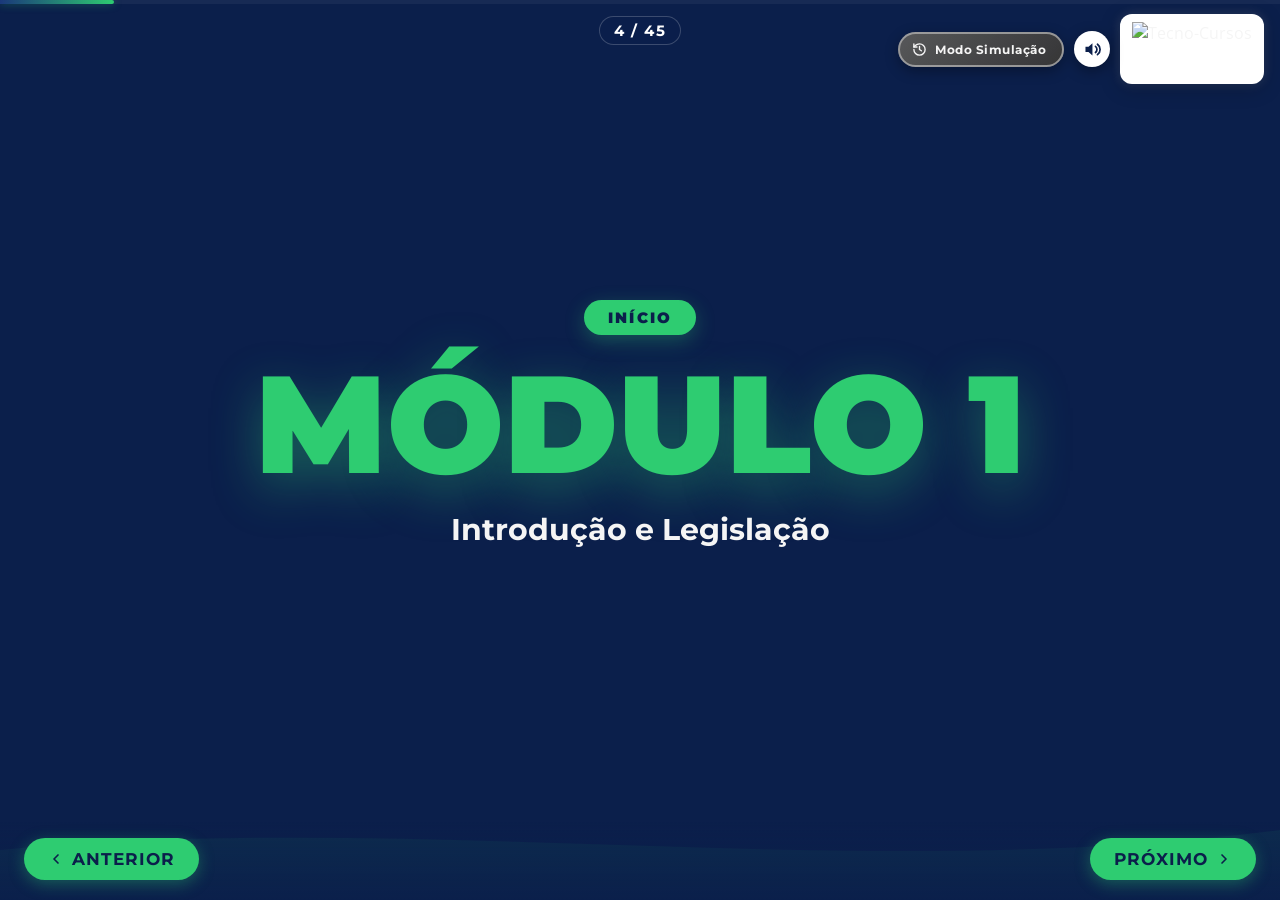
==== commit b36c46c9: "Acessibilidade: leitura automática com ícone de alto-falante e áudio contínuo nos carrosséis. Co-aut" ====
--- a/NR 11 - PATOLADA - REVISÃO FINAL/NR 11 - PATOLADA - REVISÃO/modulo-1.html
+++ b/NR 11 - PATOLADA - REVISÃO FINAL/NR 11 - PATOLADA - REVISÃO/modulo-1.html
@@ -1,4 +1,4 @@
-﻿<!DOCTYPE html>
+<!DOCTYPE html>
 <html lang="pt-BR">
 
 <head>
@@ -12,7 +12,7 @@
         href="https://fonts.googleapis.com/css2?family=Montserrat:wght@400;600;700;900&family=Open+Sans:wght@400;600&display=swap"
         rel="stylesheet">
     <script src="https://player.vimeo.com/api/player.js"></script>
-    <link rel="stylesheet" href="shared.css?v=36">
+    <link rel="stylesheet" href="shared.css?v=42">
     <script>
         window.MODULE_NAV = {
             id: "modulo-1",
@@ -1040,32 +1040,248 @@
 
                 </div>
                 <div class="content-area" style="justify-content:center;align-items:center;">
-                    <div
-                        style="width: 100%; text-align: center; margin-bottom: 24px; font-size: 18px; color: var(--green-lt); font-weight: 700; letter-spacing: 0.5px; text-shadow: 0 0 12px rgba(46, 204, 113, 0.5); animation: pulse 2s infinite;">
-                        👆 Toque nos cards para avançar</div>
-                    <div
-                        style="display:flex;gap:18px;flex-wrap:wrap;justify-content:center;width:100%;max-width:780px;">
+                    <style>
+                        #s7 .s7-hint-banner {
+                            width: 100%;
+                            text-align: center;
+                            margin-bottom: 22px;
+                            font-size: 16px;
+                            color: var(--green-lt);
+                            font-weight: 700;
+                            letter-spacing: 0.4px;
+                            text-shadow: 0 0 12px rgba(46, 204, 113, 0.5);
+                            animation: pulse 2s infinite;
+                        }
+
+                        #s7 .s7-cards {
+                            display: flex;
+                            gap: 20px;
+                            flex-wrap: wrap;
+                            justify-content: center;
+                            width: 100%;
+                            max-width: 860px;
+                        }
+
+                        #s7 .flip-card {
+                            width: 250px;
+                            height: 270px;
+                            isolation: isolate;
+                        }
+
+                        #s7 .flip-card::after {
+                            content: '';
+                            position: absolute;
+                            inset: -12px -8px;
+                            border-radius: 28px;
+                            background: radial-gradient(ellipse at 30% 40%,
+                                    rgba(46, 204, 113, 0.32) 0%,
+                                    rgba(56, 148, 255, 0.14) 45%,
+                                    transparent 72%);
+                            z-index: -1;
+                            opacity: 0.75;
+                            pointer-events: none;
+                            filter: blur(2px);
+                            transition: opacity 0.35s ease;
+                        }
+
+                        #s7 .flip-card:hover::after {
+                            opacity: 1;
+                        }
+
+                        #s7 .flip-card .flip-inner {
+                            background: transparent;
+                            border: none;
+                            box-shadow: none;
+                            overflow: visible;
+                        }
+
+                        #s7 .flip-front,
+                        #s7 .flip-back {
+                            gap: 10px;
+                            padding: 22px 18px 20px;
+                            overflow: hidden;
+                            background:
+                                linear-gradient(180deg, rgba(255, 255, 255, 0.07) 0%, rgba(255, 255, 255, 0) 42%),
+                                linear-gradient(145deg, #1c3d78 0%, #14295c 55%, #0e1f47 100%);
+                            border: 1px solid rgba(120, 170, 240, 0.28);
+                            border-top-color: rgba(150, 195, 255, 0.5);
+                            box-shadow:
+                                inset 4px 0 0 0 #2ecc71,
+                                inset 8px 0 18px -6px rgba(46, 204, 113, 0.5),
+                                inset 0 1px 0 rgba(255, 255, 255, 0.16),
+                                inset 0 -18px 30px -18px rgba(0, 0, 0, 0.65),
+                                0 18px 34px rgba(0, 0, 0, 0.5),
+                                0 0 28px rgba(46, 204, 113, 0.16);
+                        }
+
+                        #s7 .s7-accent {
+                            position: absolute;
+                            top: 0;
+                            left: 0;
+                            right: 0;
+                            height: 3px;
+                            background: linear-gradient(90deg, transparent, #2ecc71 28%, #59f7ae 72%, transparent);
+                            opacity: 0.9;
+                        }
+
+                        #s7 .s7-num {
+                            position: absolute;
+                            top: 14px;
+                            right: 14px;
+                            font-family: var(--font-h);
+                            font-size: 11px;
+                            font-weight: 800;
+                            letter-spacing: 1.5px;
+                            color: rgba(46, 204, 113, 0.85);
+                            background: rgba(46, 204, 113, 0.12);
+                            border: 1px solid rgba(46, 204, 113, 0.35);
+                            border-radius: 99px;
+                            padding: 3px 9px;
+                        }
+
+                        #s7 .s7-icon {
+                            width: 64px;
+                            height: 64px;
+                            border-radius: 50%;
+                            display: flex;
+                            align-items: center;
+                            justify-content: center;
+                            font-size: 30px;
+                            line-height: 1;
+                            margin-top: 8px;
+                            background: radial-gradient(circle at 35% 30%, rgba(46, 204, 113, 0.28), rgba(11, 31, 75, 0.9));
+                            border: 1.5px solid rgba(46, 204, 113, 0.55);
+                            box-shadow:
+                                0 0 18px rgba(46, 204, 113, 0.35),
+                                inset 0 1px 0 rgba(255, 255, 255, 0.15);
+                            transition: transform 0.35s ease, filter 0.35s ease;
+                        }
+
+                        #s7 .s7-icon-sm {
+                            width: 44px;
+                            height: 44px;
+                            font-size: 22px;
+                            margin-top: 4px;
+                        }
+
+                        #s7 .flip-card:hover .s7-icon {
+                            transform: translateY(-3px) scale(1.06);
+                            filter: drop-shadow(0 10px 18px rgba(46, 204, 113, 0.35));
+                        }
+
+                        #s7 .s7-title {
+                            font-family: var(--font-h);
+                            font-size: 17px;
+                            font-weight: 800;
+                            color: #fff;
+                            text-align: center;
+                            line-height: 1.25;
+                            letter-spacing: 0.2px;
+                            margin: 2px 0 0;
+                        }
+
+                        #s7 .s7-hint {
+                            display: inline-flex;
+                            align-items: center;
+                            gap: 6px;
+                            margin-top: 6px;
+                            font-size: 11px;
+                            font-weight: 600;
+                            letter-spacing: 0.6px;
+                            text-transform: uppercase;
+                            color: rgba(255, 255, 255, 0.55);
+                            background: rgba(255, 255, 255, 0.06);
+                            border: 1px solid rgba(255, 255, 255, 0.1);
+                            border-radius: 99px;
+                            padding: 5px 12px;
+                        }
+
+                        #s7 .s7-title-back {
+                            font-family: var(--font-h);
+                            font-size: 15px;
+                            font-weight: 800;
+                            color: #2ecc71;
+                            margin: 0;
+                            text-align: center;
+                            line-height: 1.25;
+                        }
+
+                        #s7 .s7-desc {
+                            font-size: 13.5px;
+                            line-height: 1.5;
+                            color: rgba(255, 255, 255, 0.88);
+                            text-align: center;
+                            margin: 0;
+                            max-width: 210px;
+                        }
+
+                        #s7 .s7-desc strong {
+                            color: #59f7ae;
+                            font-weight: 800;
+                        }
+
+                        #s7 .flip-card.req-done .flip-front,
+                        #s7 .flip-card.req-done .flip-back {
+                            background:
+                                linear-gradient(180deg, rgba(46, 204, 113, 0.14) 0%, rgba(255, 255, 255, 0) 40%),
+                                linear-gradient(145deg, #164a38 0%, #0f2f28 55%, #0a221c 100%) !important;
+                            border-color: rgba(46, 204, 113, 0.55) !important;
+                            box-shadow:
+                                inset 4px 0 0 0 #2ecc71,
+                                inset 8px 0 18px -6px rgba(46, 204, 113, 0.55),
+                                inset 0 1px 0 rgba(255, 255, 255, 0.12),
+                                0 18px 34px rgba(0, 0, 0, 0.45),
+                                0 0 32px rgba(46, 204, 113, 0.28) !important;
+                        }
+
+                        @media (max-width: 768px) {
+                            #s7 .s7-hint-banner {
+                                font-size: 14px;
+                                margin-bottom: 16px;
+                            }
+
+                            #s7 .s7-cards {
+                                flex-direction: column;
+                                align-items: center;
+                                gap: 14px;
+                            }
+
+                            #s7 .flip-card {
+                                width: 100%;
+                                max-width: 320px;
+                                height: 280px;
+                            }
+
+                            #s7 .s7-title {
+                                font-size: 16px;
+                            }
+
+                            #s7 .s7-desc {
+                                font-size: 13px;
+                                max-width: 240px;
+                            }
+                        }
+                    </style>
+
+                    <div class="s7-hint-banner">👆 Toque nos cards para avançar</div>
+                    <div class="s7-cards">
 
                         <!-- Card 1 -->
                         <div class="flip-card req-item"
                             onclick="this.classList.toggle('flipped');this.classList.add('req-done');updateNextButton();">
                             <div class="flip-inner">
                                 <div class="flip-front">
-                                    <div style="font-size:46px;margin-bottom:12px;">🔄</div>
-                                    <div
-                                        style="font-family:var(--font-h);font-size:17px;font-weight:700;color:var(--white);">
-                                        Renovação
-                                        Anual</div>
-                                    <div style="font-size:12px;color:rgba(255,255,255,0.5);margin-top:8px;">Toque para
-                                        ver</div>
+                                    <div class="s7-accent" aria-hidden="true"></div>
+                                    <span class="s7-num">01</span>
+                                    <div class="s7-icon" aria-hidden="true">📅</div>
+                                    <div class="s7-title">Renovação Anual</div>
+                                    <div class="s7-hint">Toque para ver</div>
                                 </div>
                                 <div class="flip-back">
-                                    <div style="font-size:28px;margin-bottom:10px;">🔄</div>
-                                    <h4
-                                        style="font-family:var(--font-h);font-size:16px;font-weight:700;color:var(--gold-lt);margin-bottom:8px;">
-                                        Renovação Anual</h4>
-                                    <p style="font-size:14px;line-height:1.5;color:var(--cream);">A autorização deve ser
-                                        renovada a cada
+                                    <div class="s7-accent" aria-hidden="true"></div>
+                                    <div class="s7-icon s7-icon-sm" aria-hidden="true">📅</div>
+                                    <h4 class="s7-title-back">Renovação Anual</h4>
+                                    <p class="s7-desc">A autorização deve ser renovada a cada
                                         <strong>12 meses</strong> com reciclagem teórica, prática e exame médico
                                         atualizado.
                                     </p>
@@ -1078,23 +1294,19 @@
                             onclick="this.classList.toggle('flipped');this.classList.add('req-done');updateNextButton();">
                             <div class="flip-inner">
                                 <div class="flip-front">
-                                    <div style="font-size:46px;margin-bottom:12px;">🔄</div>
-                                    <div
-                                        style="font-family:var(--font-h);font-size:17px;font-weight:700;color:var(--white);">
-                                        Exame Médico
-                                        Periódico</div>
-                                    <div style="font-size:12px;color:rgba(255,255,255,0.5);margin-top:8px;">Toque para
-                                        ver</div>
+                                    <div class="s7-accent" aria-hidden="true"></div>
+                                    <span class="s7-num">02</span>
+                                    <div class="s7-icon" aria-hidden="true">🩺</div>
+                                    <div class="s7-title">Exame Médico Periódico</div>
+                                    <div class="s7-hint">Toque para ver</div>
                                 </div>
                                 <div class="flip-back">
-                                    <div style="font-size:28px;margin-bottom:10px;">🔄</div>
-                                    <h4
-                                        style="font-family:var(--font-h);font-size:16px;font-weight:700;color:var(--gold-lt);margin-bottom:8px;">
-                                        Exame Médico Periódico</h4>
-                                    <p style="font-size:14px;line-height:1.5;color:var(--cream);">Avaliação de saúde
-                                        obrigatória para
-                                        confirmar <strong>aptidão física e mental</strong> do operador para continuar na
-                                        função.</p>
+                                    <div class="s7-accent" aria-hidden="true"></div>
+                                    <div class="s7-icon s7-icon-sm" aria-hidden="true">🩺</div>
+                                    <h4 class="s7-title-back">Exame Médico Periódico</h4>
+                                    <p class="s7-desc">Avaliação de saúde obrigatória para confirmar
+                                        <strong>aptidão física e mental</strong> do operador para continuar na função.
+                                    </p>
                                 </div>
                             </div>
                         </div>
@@ -1104,23 +1316,18 @@
                             onclick="this.classList.toggle('flipped');this.classList.add('req-done');updateNextButton();">
                             <div class="flip-inner">
                                 <div class="flip-front">
-                                    <div style="font-size:46px;margin-bottom:12px;">🔄</div>
-                                    <div
-                                        style="font-family:var(--font-h);font-size:17px;font-weight:700;color:var(--white);">
-                                        Controle de
-                                        Validade</div>
-                                    <div style="font-size:12px;color:rgba(255,255,255,0.5);margin-top:8px;">Toque para
-                                        ver</div>
+                                    <div class="s7-accent" aria-hidden="true"></div>
+                                    <span class="s7-num">03</span>
+                                    <div class="s7-icon" aria-hidden="true">⏰</div>
+                                    <div class="s7-title">Controle de Validade</div>
+                                    <div class="s7-hint">Toque para ver</div>
                                 </div>
                                 <div class="flip-back">
-                                    <div style="font-size:28px;margin-bottom:10px;">🔄</div>
-                                    <h4
-                                        style="font-family:var(--font-h);font-size:16px;font-weight:700;color:var(--gold-lt);margin-bottom:8px;">
-                                        Controle de Validade</h4>
-                                    <p style="font-size:14px;line-height:1.5;color:var(--cream);">A empresa é
-                                        responsável por monitorar os
-                                        vencimentos e notificar os operadores com <strong>antecedência mínima de 30
-                                            dias</strong>.</p>
+                                    <div class="s7-accent" aria-hidden="true"></div>
+                                    <div class="s7-icon s7-icon-sm" aria-hidden="true">⏰</div>
+                                    <h4 class="s7-title-back">Controle de Validade</h4>
+                                    <p class="s7-desc">A empresa é responsável por monitorar os vencimentos e notificar
+                                        os operadores com <strong>antecedência mínima de 30 dias</strong>.</p>
                                 </div>
                             </div>
                         </div>
@@ -1232,7 +1439,7 @@
     </div>
 
     <script src="audio-data.js"></script>
-    <script src="shared.js?v=18"></script>
+    <script src="shared.js?v=21"></script>
 </body>
 
 </html>
--- a/NR 11 - PATOLADA - REVISÃO FINAL/NR 11 - PATOLADA - REVISÃO/shared.css
+++ b/NR 11 - PATOLADA - REVISÃO FINAL/NR 11 - PATOLADA - REVISÃO/shared.css
@@ -3156,6 +3156,12 @@
     filter: drop-shadow(0 18px 32px rgba(46, 204, 113, 0.22));
 }
 
+#s7 .flip-card:hover .flip-front>div:first-child,
+#s7 .flip-card:hover .flip-back>div:first-child {
+    transform: none;
+    filter: none;
+}
+
 .flip-card h4 {
     font-size: 18px;
     line-height: 1.25;
@@ -5152,7 +5158,7 @@
         margin-bottom: 20px !important;
     }
 
-    /* Cards de flip do mÃ³dulo 1 (s7) - tamanho aumentado pra nÃ£o cortar texto */
+    /* Cards de flip do módulo 1 (s7) - tamanho aumentado pra não cortar texto */
     #s7 .flip-card {
         width: 100% !important;
         max-width: 320px !important;
@@ -5166,33 +5172,30 @@
         overflow: hidden;
     }
 
-    #s7 .flip-card h4,
-    #s7 .flip-card .flip-front div[style*="font-size"] {
+    #s7 .s7-title {
         font-size: 16px !important;
         line-height: 1.25;
     }
 
-    #s7 .flip-card p,
-    #s7 .flip-card .flip-back p {
+    #s7 .s7-title-back {
+        font-size: 15px !important;
+    }
+
+    #s7 .s7-desc {
         font-size: 13px !important;
         line-height: 1.45;
     }
 
-    #s7 .flip-card .flip-front>div:first-child {
-        font-size: 32px !important;
-    }
-
-    /* Cards horizontais (flex row) viram coluna no mobile */
-    #s7 .content-area>div[style*="display: flex"][style*="gap"] {
+    #s7 .s7-icon {
+        width: 56px !important;
+        height: 56px !important;
+        font-size: 26px !important;
+    }
+
+    #s7 .s7-cards {
         flex-direction: column !important;
         align-items: center !important;
         gap: 14px !important;
-    }
-
-    /* Flip-card container vertical no mobile */
-    #s7 .content-area>div[style*="display: flex"][style*="gap"] {
-        flex-direction: column !important;
-        align-items: center !important;
     }
 }
 
@@ -6063,6 +6066,20 @@
         margin-left:28px;
         position:relative;
         left:0;
+    }
+
+    #s1 .s1-secondary-actions {
+        align-self: center !important;
+        justify-content: center !important;
+        width: 100%;
+        margin-left: 0 !important;
+    }
+
+    #s1 .s1-secondary-actions .btn-tutorial {
+        align-self: center !important;
+        margin-left: 0 !important;
+        margin-top: 0 !important;
+        left: 0 !important;
     }
 
     .slide:not(#s1) .visual-placeholder::after {
@@ -6338,6 +6355,14 @@
     pointer-events: none;
 }
 
+#a11y-launcher .a11y-speaker-ico {
+    width: 58%;
+    height: 58%;
+    display: block;
+    color: #0b1f4b;
+    pointer-events: none;
+}
+
 @media (hover: hover) and (pointer: fine) {
     #a11y-launcher:hover {
         transform: scale(1.1);
@@ -7144,24 +7169,78 @@
     display: inline-flex;
     align-items: center;
     justify-content: center;
-    min-width: 220px;
-    padding: 14px 28px;
-    border: none;
+    gap: 12px;
+    min-width: 260px;
+    min-height: 54px;
+    padding: 15px 32px;
+    border: 1px solid rgba(89, 247, 174, 0.75);
     border-radius: 999px;
-    background: #fff;
-    color: #0b1a24;
+    background:
+        radial-gradient(circle at 18% 0%, rgba(255, 255, 255, 0.36), transparent 36%),
+        linear-gradient(135deg, #59f7ae 0%, #2ecc71 46%, #16a85a 100%);
+    color: #06150d;
     font-family: var(--font-h);
-    font-size: 15px;
-    font-weight: 800;
-    letter-spacing: 0.06em;
+    font-size: 16px;
+    font-weight: 900;
+    letter-spacing: 0.08em;
+    text-transform: uppercase;
     cursor: pointer;
-    box-shadow: 0 8px 22px rgba(0, 0, 0, 0.25);
-    transition: transform 0.2s ease, box-shadow 0.2s ease;
+    position: relative;
+    overflow: hidden;
+    box-shadow:
+        0 14px 32px rgba(0, 0, 0, 0.35),
+        0 0 28px rgba(46, 204, 113, 0.42),
+        inset 0 1px 0 rgba(255, 255, 255, 0.5);
+    transition: transform 0.2s ease, box-shadow 0.2s ease, filter 0.2s ease;
+    animation: q1-retry-pulse 1.8s ease-in-out infinite;
+}
+
+#sq1 .quiz-result-btn::before {
+    content: '';
+    position: absolute;
+    inset: 0;
+    background: linear-gradient(120deg, transparent 0%, rgba(255, 255, 255, 0.42) 45%, transparent 70%);
+    transform: translateX(-120%);
+    animation: q1-retry-shine 2.4s ease-in-out infinite;
+    pointer-events: none;
 }
 
 #sq1 .quiz-result-btn:hover {
-    transform: translateY(-2px);
-    box-shadow: 0 12px 28px rgba(0, 0, 0, 0.3);
+    transform: translateY(-3px) scale(1.02);
+    filter: brightness(1.04);
+    box-shadow:
+        0 18px 38px rgba(0, 0, 0, 0.42),
+        0 0 42px rgba(46, 204, 113, 0.62),
+        inset 0 1px 0 rgba(255, 255, 255, 0.58);
+}
+
+@keyframes q1-retry-pulse {
+    0%,
+    100% {
+        box-shadow:
+            0 14px 32px rgba(0, 0, 0, 0.35),
+            0 0 24px rgba(46, 204, 113, 0.38),
+            inset 0 1px 0 rgba(255, 255, 255, 0.5);
+    }
+
+    50% {
+        box-shadow:
+            0 16px 36px rgba(0, 0, 0, 0.42),
+            0 0 46px rgba(46, 204, 113, 0.72),
+            inset 0 1px 0 rgba(255, 255, 255, 0.58);
+    }
+}
+
+@keyframes q1-retry-shine {
+    0%,
+    45% {
+        transform: translateX(-120%);
+    }
+
+    75%,
+    100% {
+        transform: translateX(120%);
+    }
 }
 
 #sq1 #q1-result-panel.is-approved .quiz-result-card {
@@ -7187,5 +7266,6 @@
     #sq1 .quiz-result-btn {
         width: 100%;
         max-width: 320px;
-    }
-}
+        min-width: 0;
+    }
+}
